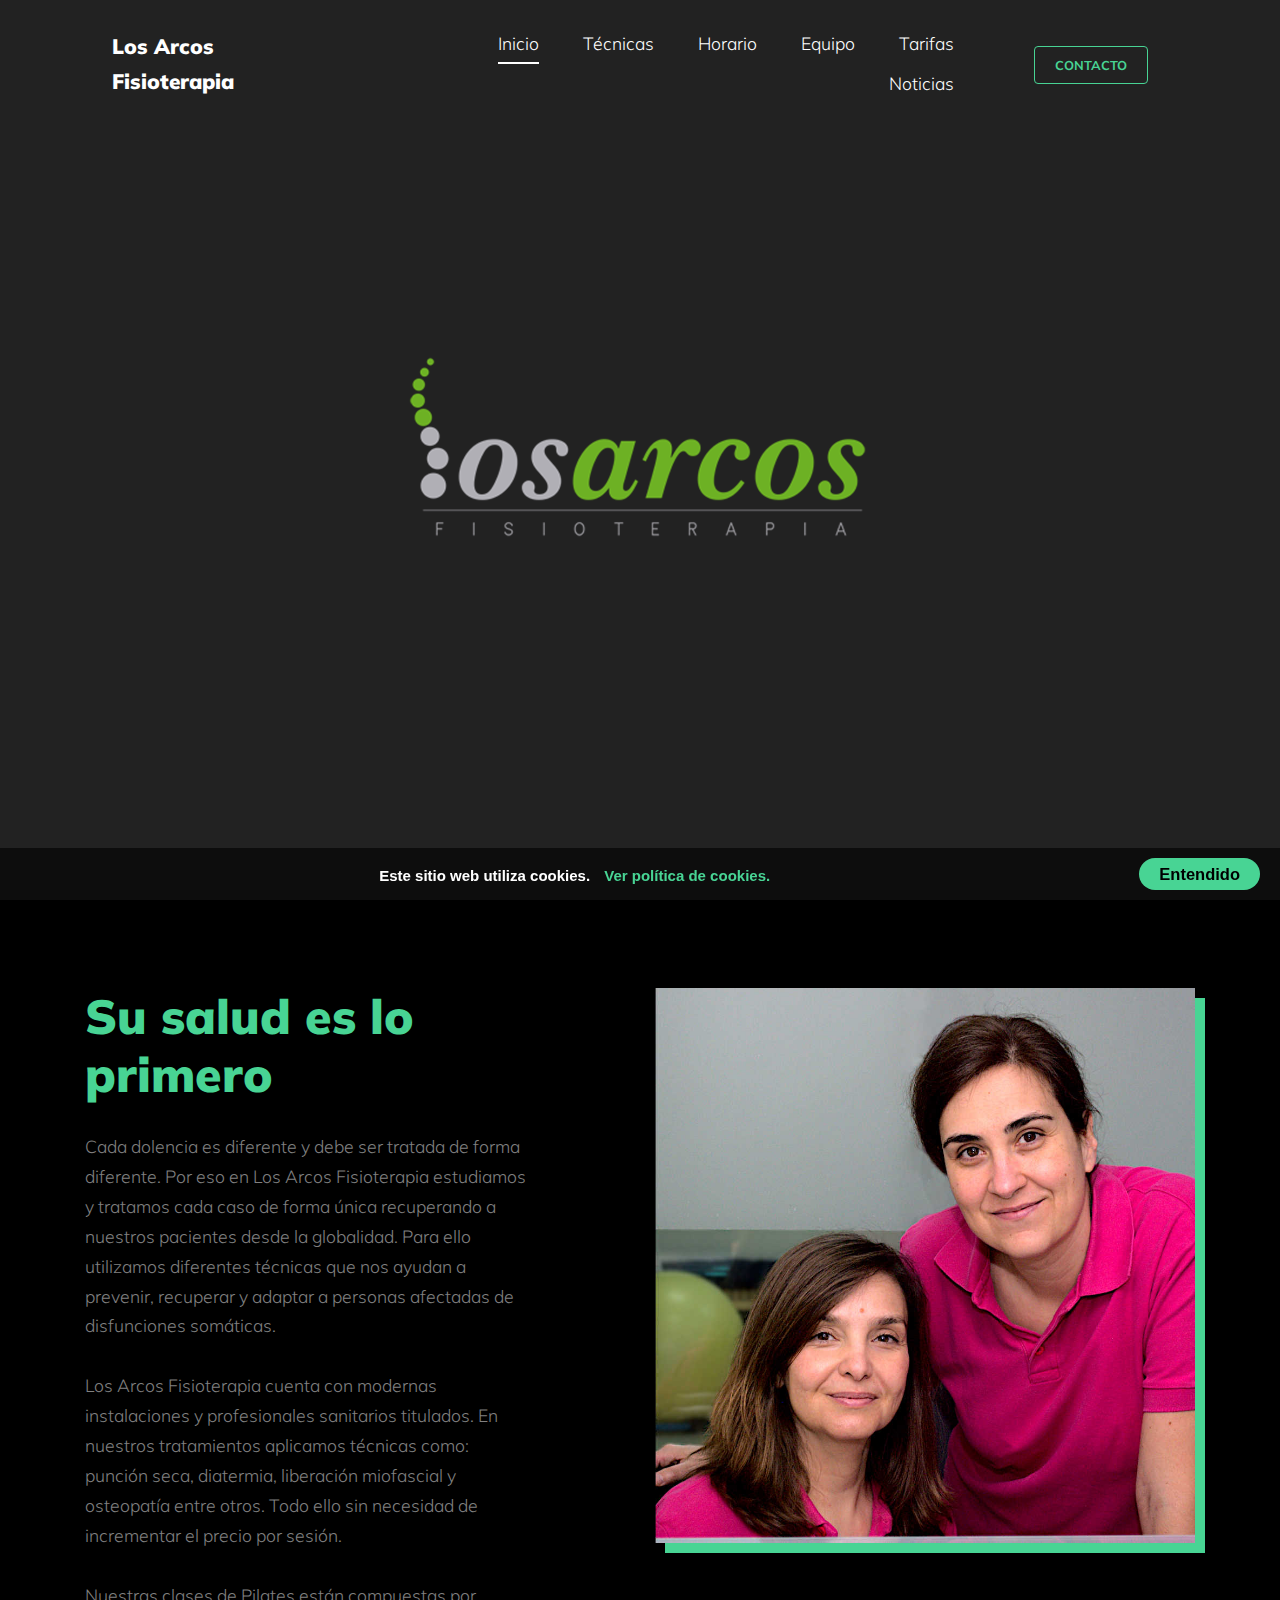
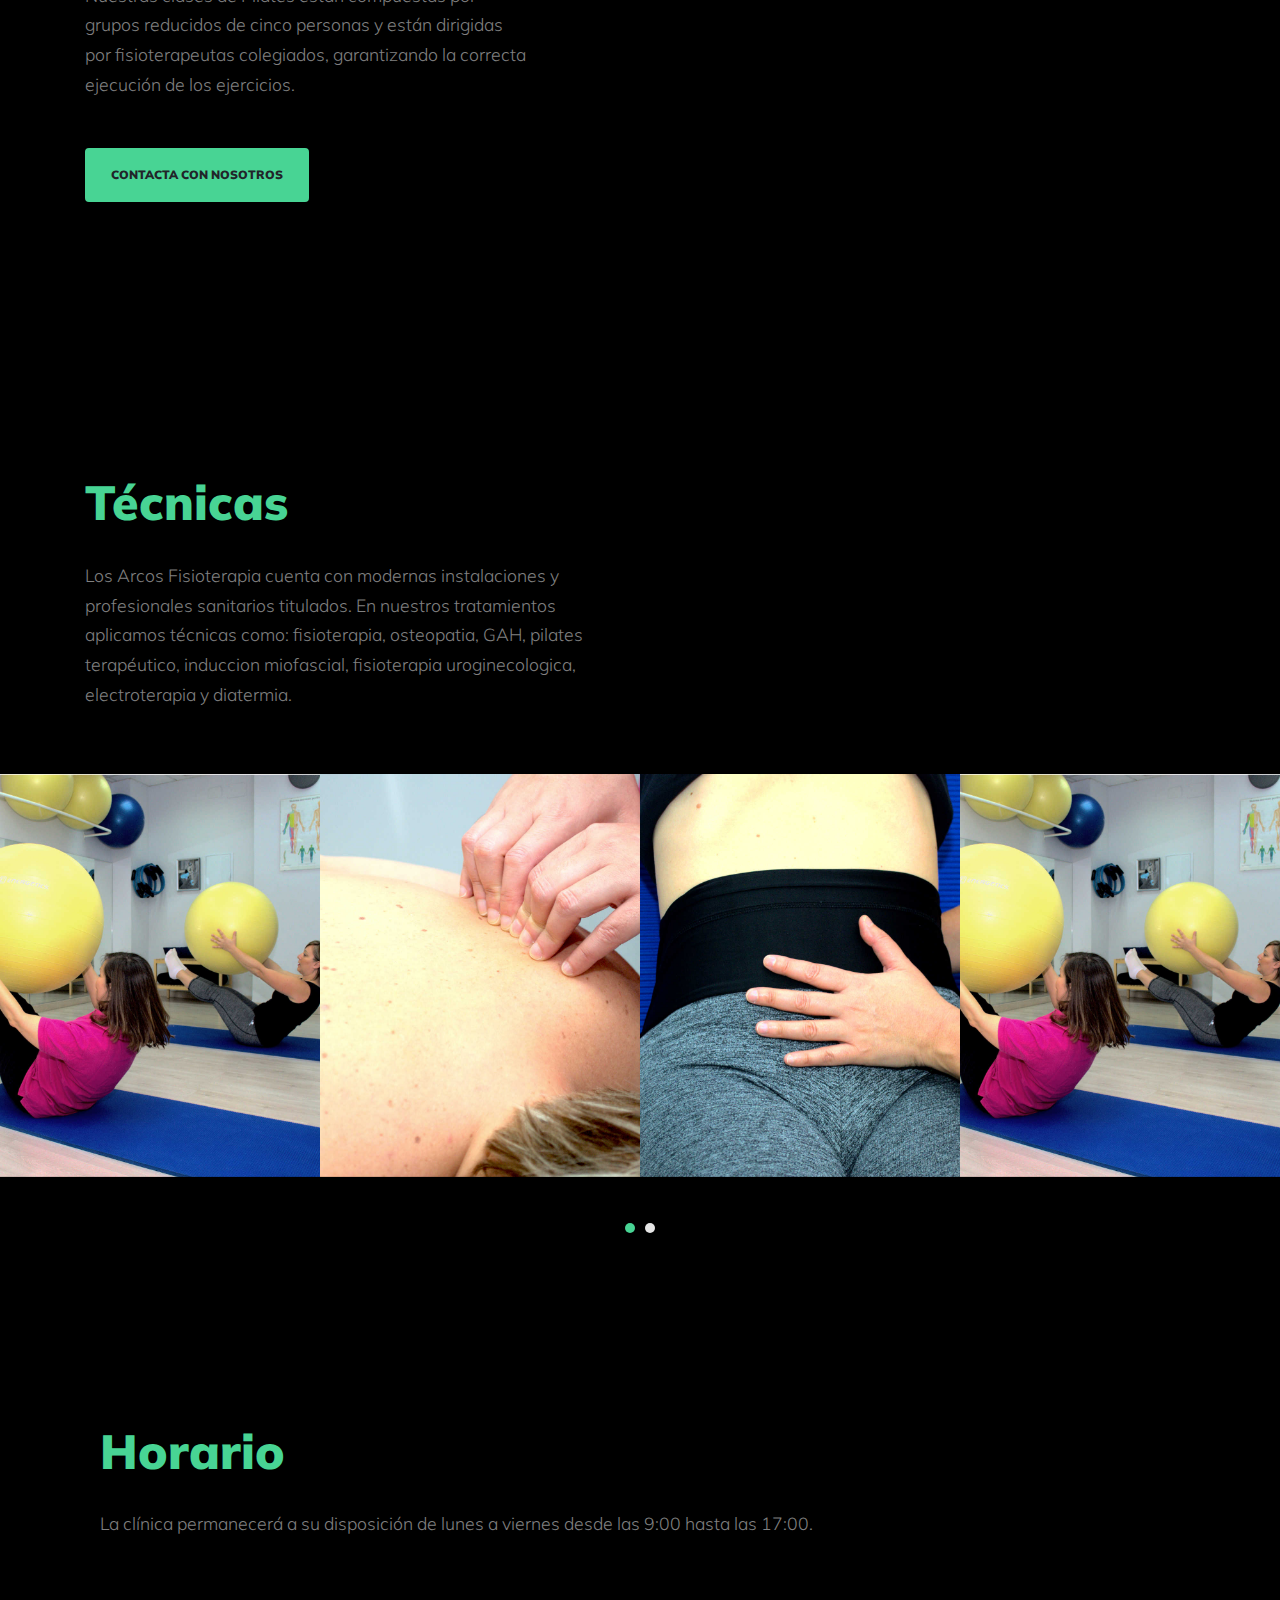
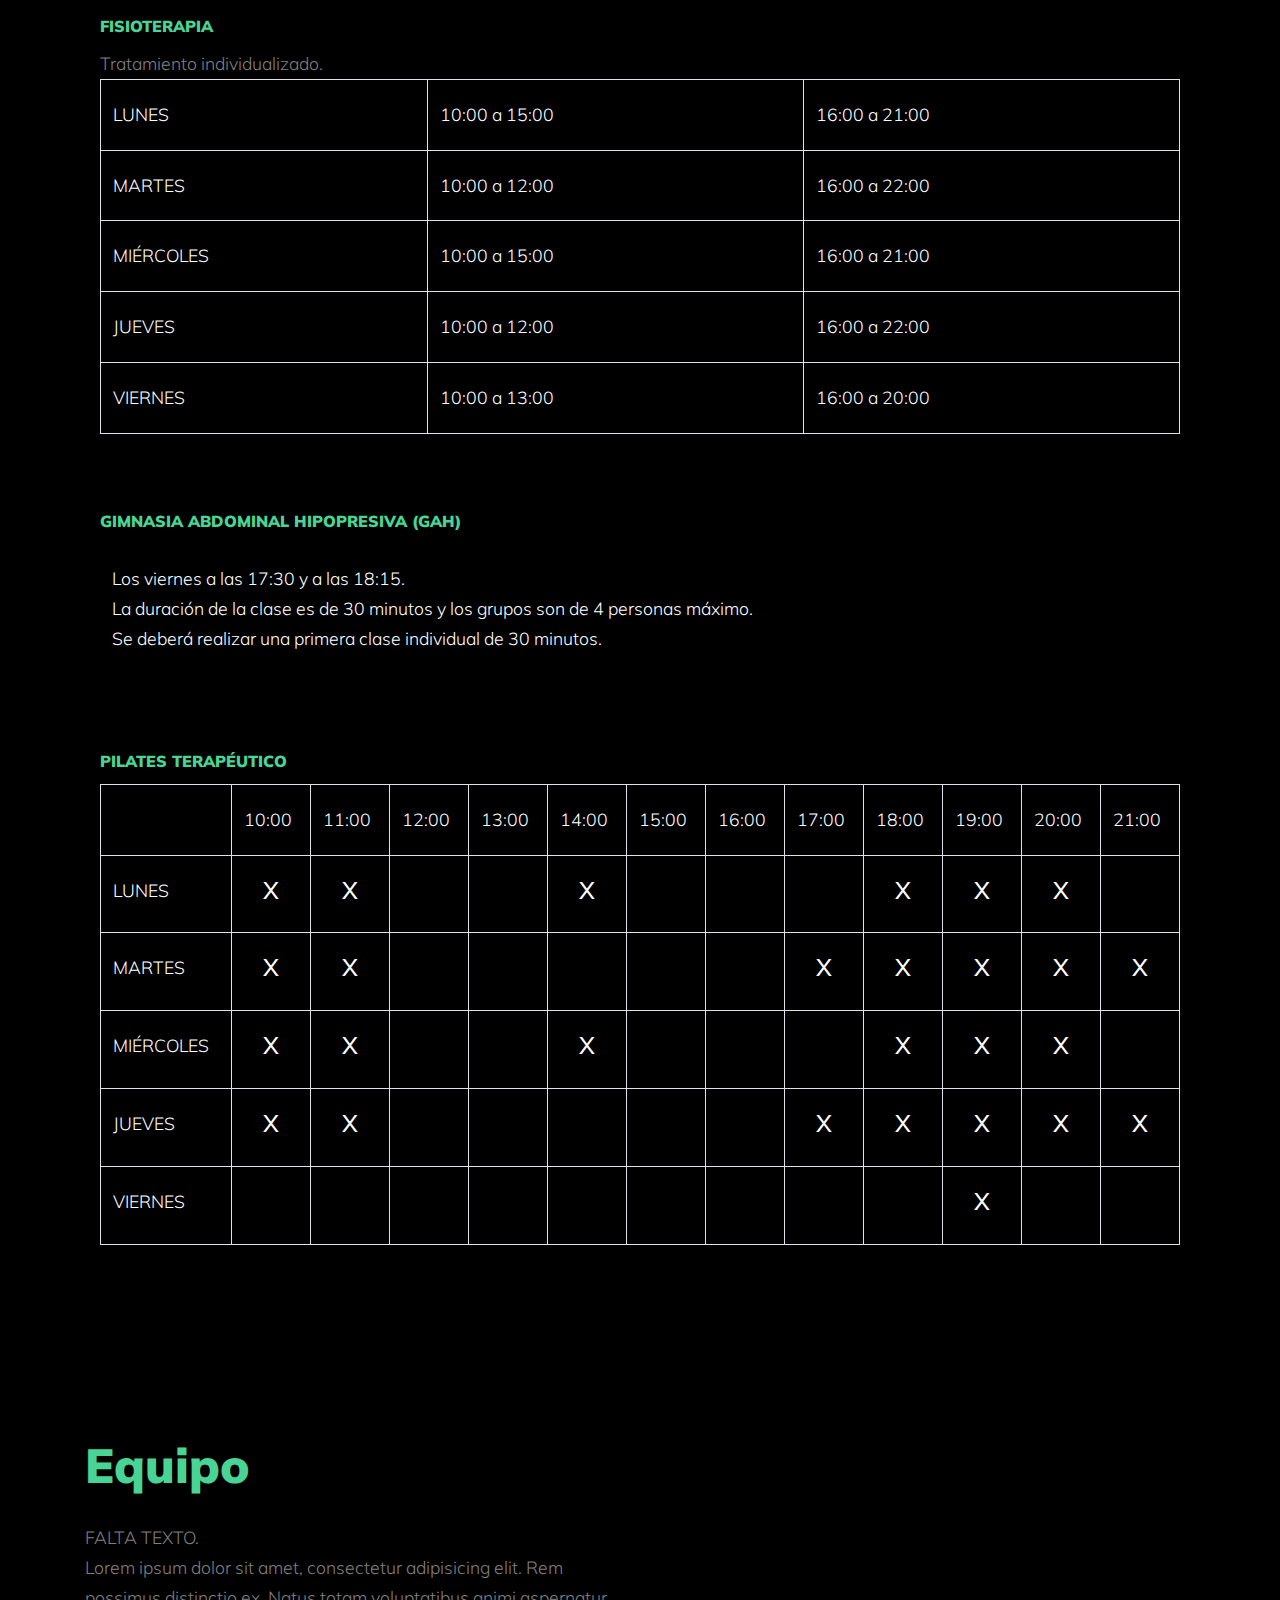
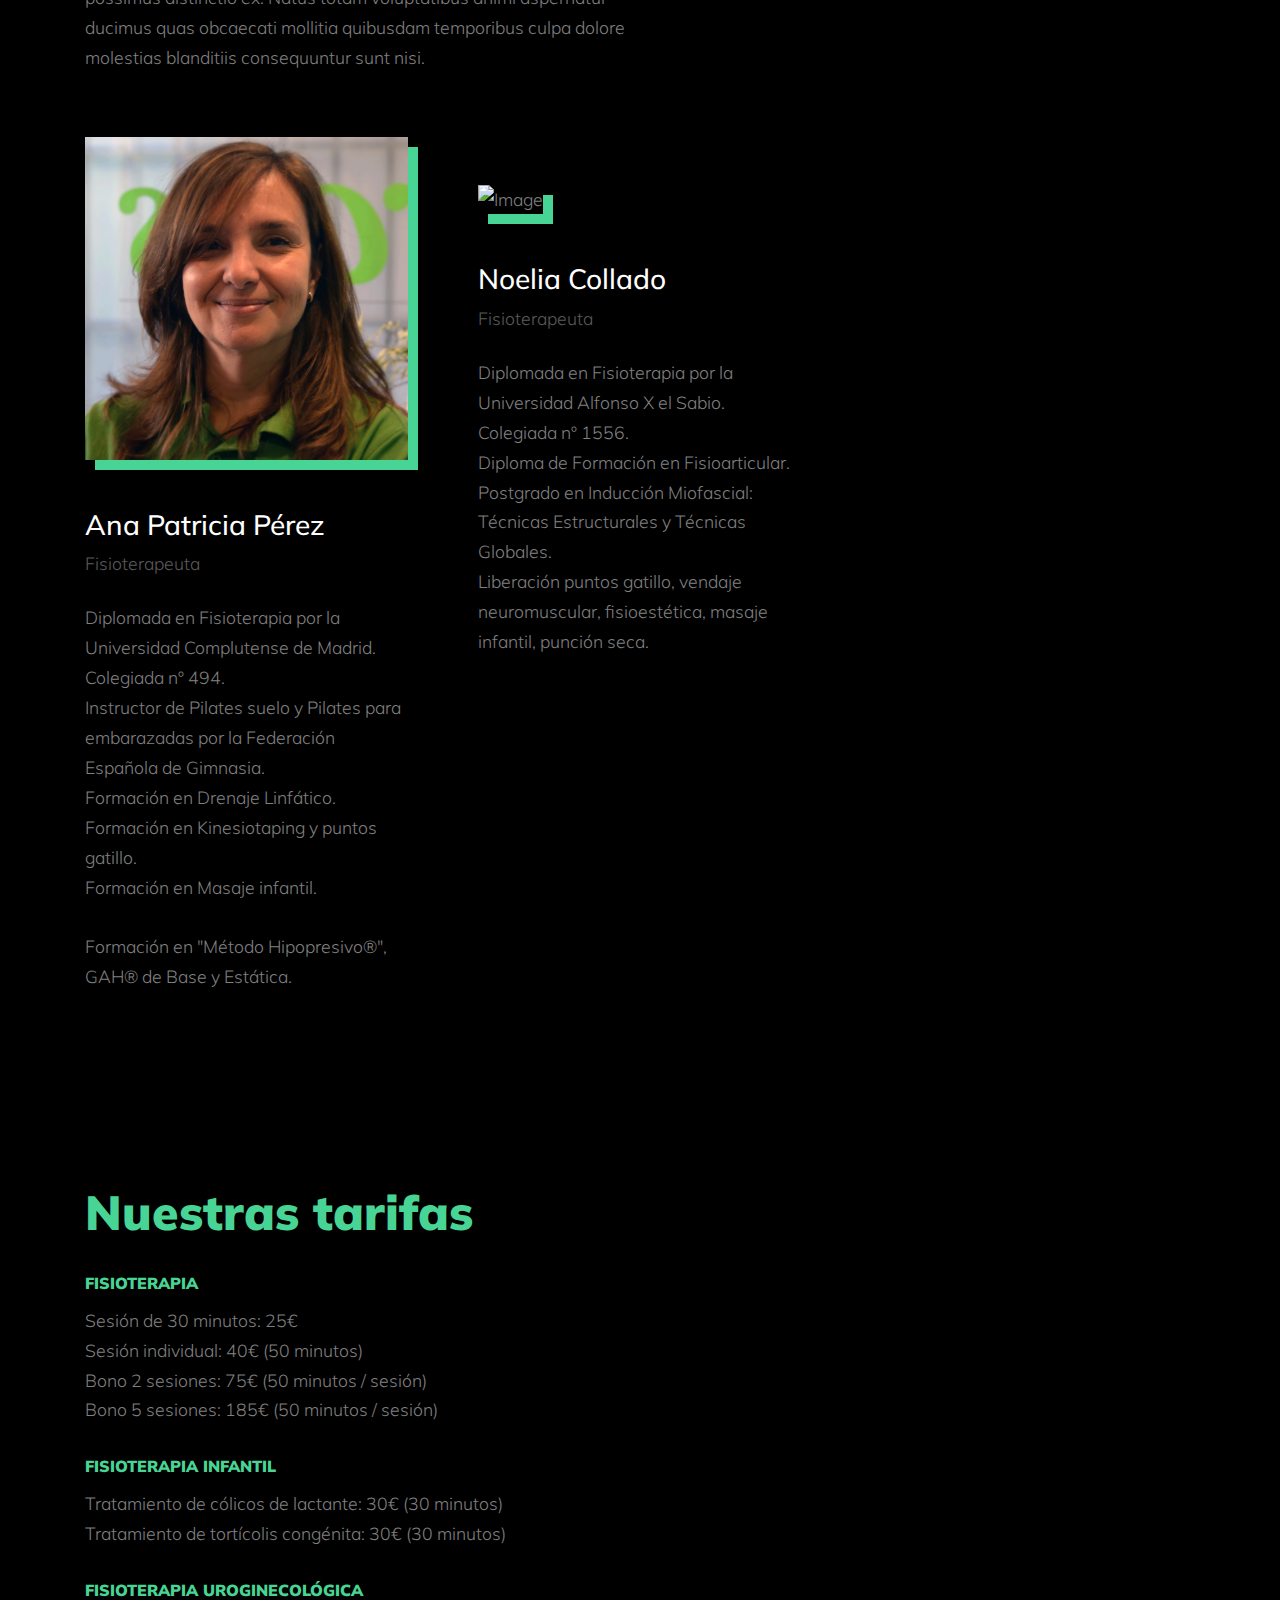
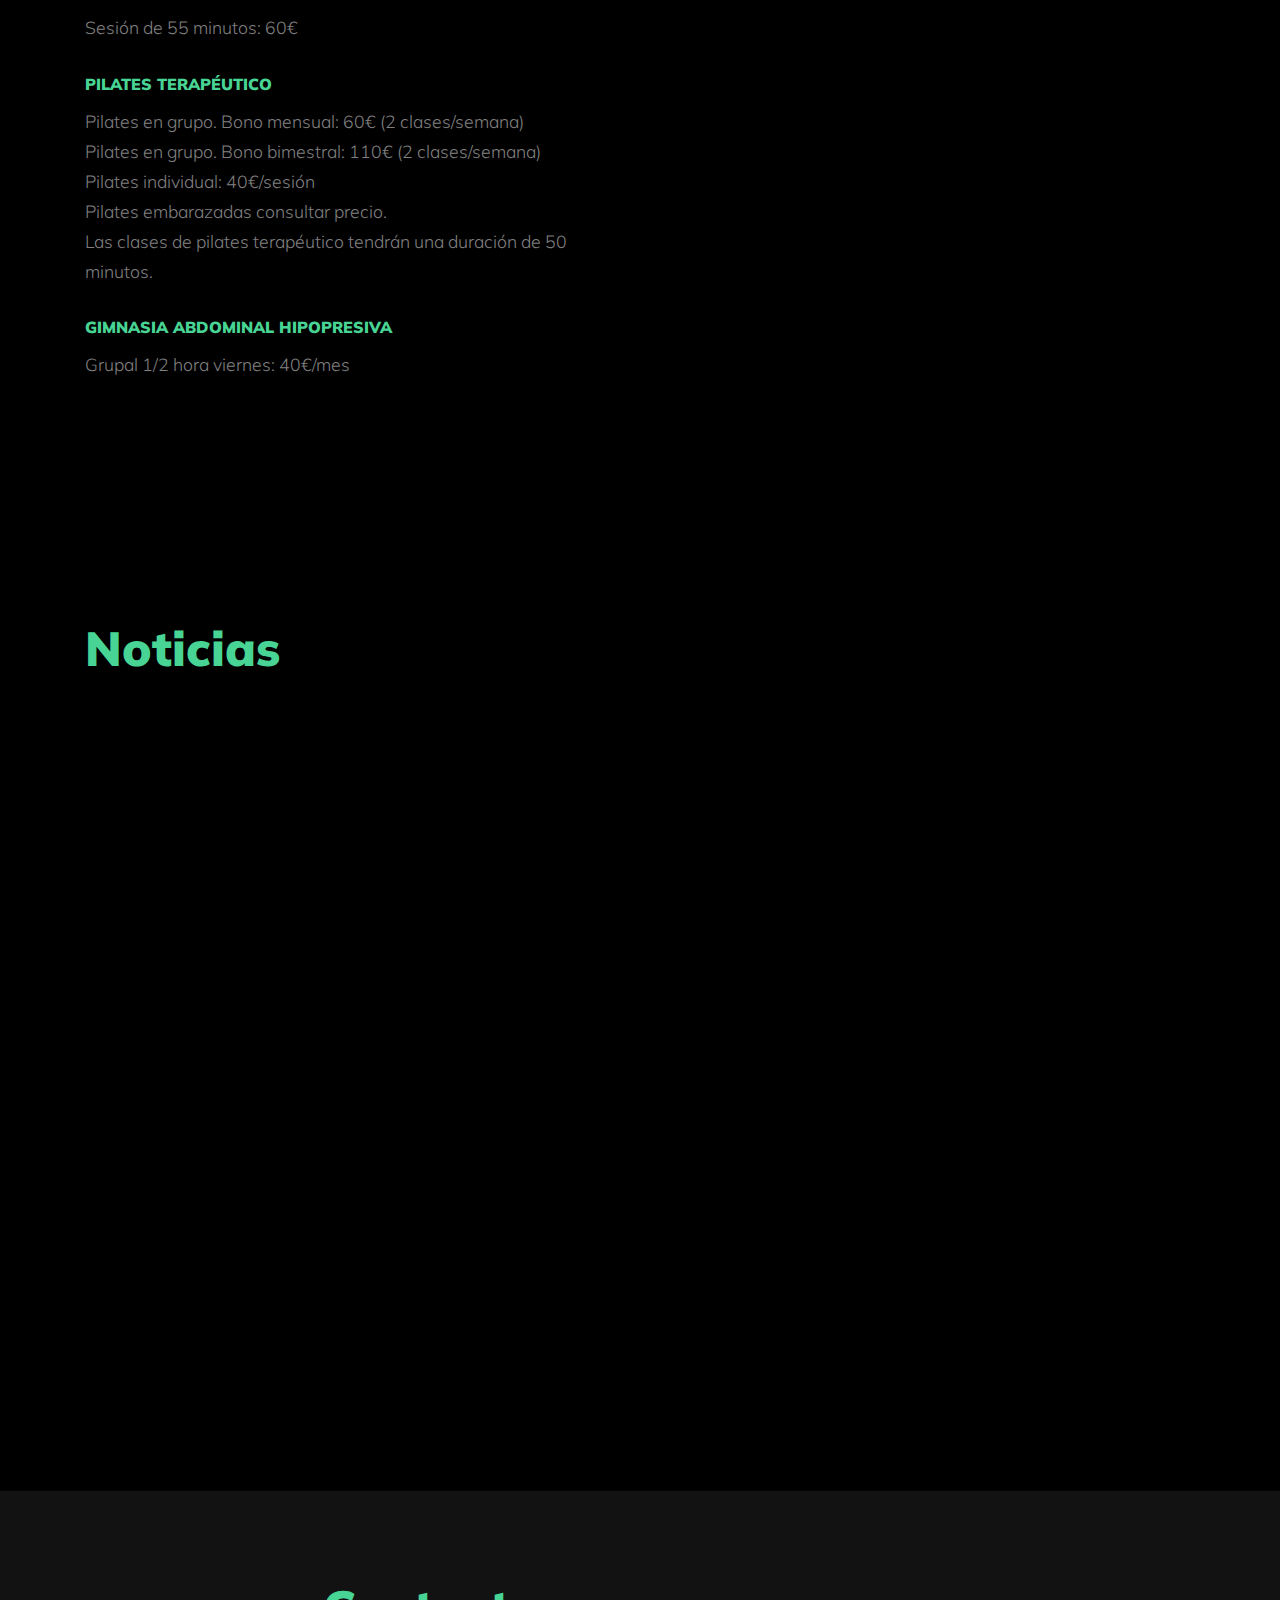
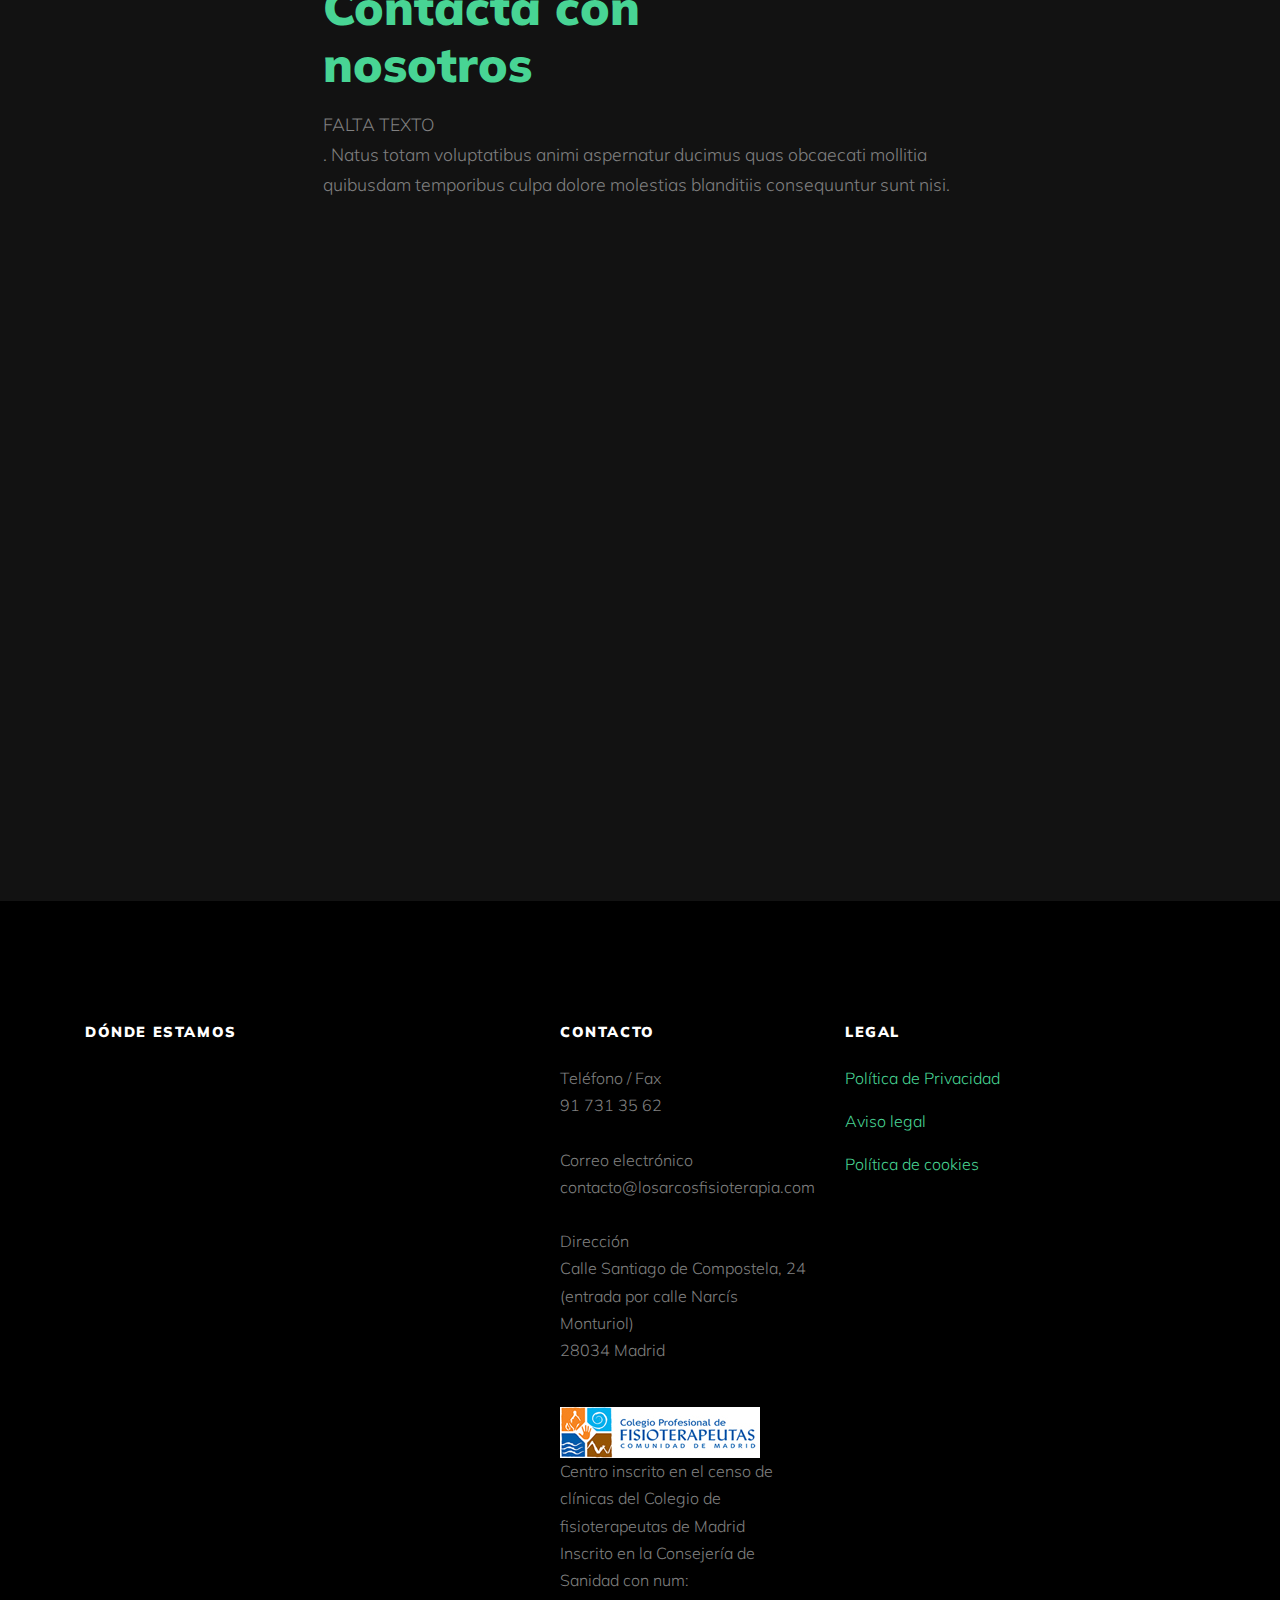
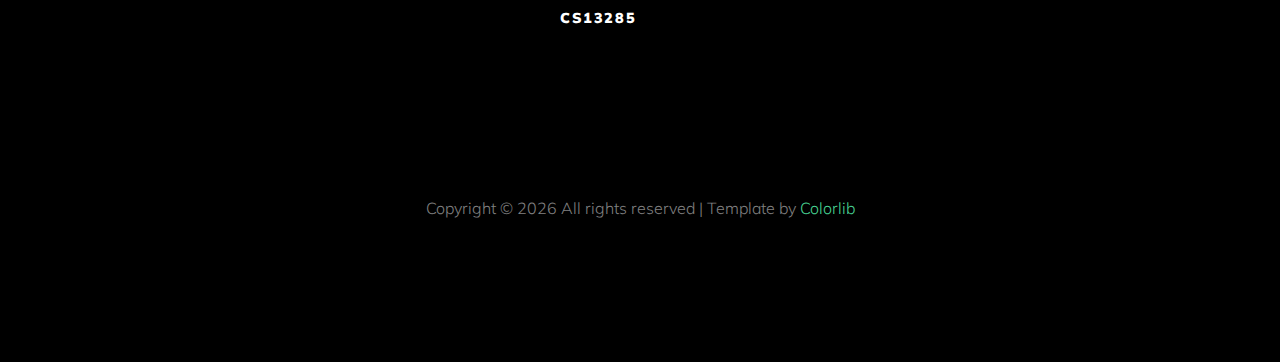
==== index.html @ a07d6234 "adding all files commit" ====
<!DOCTYPE html>
<html lang="es">

<head>
  <title>Los Arcos Fisioterapia</title>
  <meta charset="utf-8">
  <meta name="viewport" content="width=device-width, initial-scale=1, shrink-to-fit=no">

  <!-- Global site tag (gtag.js) - Google Analytics -->
  <script async src="https://www.googletagmanager.com/gtag/js?id=UA-81696702-1"></script>
  <script>
    window.dataLayer = window.dataLayer || [];
    function gtag(){dataLayer.push(arguments);}
    gtag('js', new Date());

    gtag('config', 'UA-81696702-1');
  </script>


  <link href="https://fonts.googleapis.com/css?family=Muli:300,400,700,900" rel="stylesheet">
  <link rel="stylesheet" href="fonts/icomoon/style.css">

  <link rel="stylesheet" href="css/bootstrap.min.css">
  <link rel="stylesheet" href="css/jquery-ui.css">
  <link rel="stylesheet" href="css/owl.carousel.min.css">
  <link rel="stylesheet" href="css/owl.theme.default.min.css">
  <link rel="stylesheet" href="css/owl.theme.default.min.css">

  <link rel="stylesheet" href="css/jquery.fancybox.min.css">

  <link rel="stylesheet" href="css/bootstrap-datepicker.css">

  <link rel="stylesheet" href="fonts/flaticon/font/flaticon.css">

  <link rel="stylesheet" href="css/aos.css">
  <link href="css/jquery.mb.YTPlayer.min.css" media="all" rel="stylesheet" type="text/css">

  <link rel="stylesheet" href="css/style.css">

  <link rel="stylesheet" href="css/myCookieConsent.css">



</head>

<body data-spy="scroll" data-target=".site-navbar-target" data-offset="300">
 
  <!-- Cookie consent window -->
  <div id="myCookieConsent">
    <a id="cookieButton">Entendido</a>
    <div>Este sitio web utiliza cookies. <a href="./politicadecookies.html" target="_blank">Ver política de cookies.</a></div>
  </div>

  <div class="site-wrap">

    <div class="site-mobile-menu site-navbar-target">
      <div class="site-mobile-menu-header">
        <div class="site-mobile-menu-close mt-3">
          <span class="icon-close2 js-menu-toggle"></span>
        </div>
      </div>
      <div class="site-mobile-menu-body"></div>
    </div>

    <header class="site-navbar py-4 js-sticky-header site-navbar-target" role="banner">

      <div class="container-fluid">
        <div class="d-flex align-items-center">
          <div class="site-logo"><a href="index.html">Los Arcos Fisioterapia</a>
		      </div>
          <div class="ml-auto">
            <nav class="site-navigation position-relative text-right" role="navigation">
              <ul class="site-menu main-menu js-clone-nav mr-auto d-none d-lg-block">
                <li><a href="#inicio-section" class="nav-link">Inicio</a></li>
                <li><a href="#tecnicas-section" class="nav-link">Técnicas</a></li>
                <li><a href="#horarios-section" class="nav-link">Horario</a></li>
                <li><a href="#equipo-section" class="nav-link">Equipo</a></li>
                <!--<li><a href="#servicios-section" class="nav-link">Servicios</a></li>-->
                <li><a href="#tarifas-section" class="nav-link">Tarifas</a></li>
                <li><a href="#noticias-section" class="nav-link">Noticias</a></li>
              </ul>
            </nav>
          </div>
          <div class="ml-auto">
            <nav class="site-navigation position-relative text-right" role="navigation">
              <ul class="site-menu main-menu site-menu-dark js-clone-nav mr-auto d-none d-lg-block">
                <li class="cta"><a href="#contacto-section" class="nav-link"><span
                      class="rounded border border-primary">Contacto</span></a></li>
              </ul>
            </nav>
            <a href="#" class="d-inline-block d-lg-none site-menu-toggle js-menu-toggle text-black float-right"><span
                class="icon-menu h3"></span></a>
          </div>
        </div>
      </div>

    </header>

    <a id="bgndVideo" class="player"
      data-property="{videoURL:'http://youtu.be/v1VLhbYOV0E',showYTLogo:false, showAnnotations: false, showControls: false, cc_load_policy: false, containment:'#inicio-section',autoPlay:true, mute:true, startAt:60, stopAt: 120, opacity:1}">
    </a>

    <div class="intro-section" id="inicio-section" style="background-color: #ccc;">
      <div class="container">
        <div class="row align-items-center">
          <div class="col-lg-8 mx-auto text-center" data-aos="fade-up">
            <!--<h1>Los Arcos Fisioterapia</h1>-->
			<img src="images/logo.png" alt="Image" class="img-fluid">
          </div>
        </div>
      </div>
    </div>


    <div class="site-section section-1">


      <div class="container">

        <!--<div class="row mb-5">
          <div class="col-lg-3">
        
            <div class="counter d-flex align-items-start mb-5" data-aos="fade-up" data-aos-delay="">
              <div class="icon-wrap"><span class="flaticon-muscle text-primary"></span></div>
              <div class="counter-text">
                <strong>2,260</strong>
                <span>Members</span>
              </div>
            </div>
        
        
          </div>
          <div class="col-lg-3">
            <div class="counter d-flex align-items-start" data-aos="fade-up" data-aos-delay="100">
              <div class="icon-wrap"><span class="flaticon-stationary-bike text-primary"></span></div>
              <div class="counter-text">
                <strong>210</strong>
                <span>Daily Visitors </span>
              </div>
            </div>
          </div>
          <div class="col-lg-3">
        
            <div class="counter d-flex align-items-start mb-5" data-aos="fade-up" data-aos-delay="200">
              <div class="icon-wrap"><span class="flaticon-banana text-primary"></span></div>
              <div class="counter-text">
                <strong>887</strong>
                <span>Health Program</span>
              </div>
            </div>
        
          </div>
          <div class="col-lg-3">
            <div class="counter d-flex align-items-start" data-aos="fade-up" data-aos-delay="300">
              <div class="icon-wrap"><span class="flaticon-heart text-primary"></span></div>
              <div class="counter-text">
                <strong>1,920</strong>
                <span>Heart Beat</span>
              </div>
            </div>
          </div>
        </div>-->
        <div class="row">
          <div class="col-lg-5 mr-auto mb-5 align-self-center">

            <div class="mb-5">
              <h2 class="section-title">Su salud es lo primero</h2>
              <p class="mb-5">
Cada dolencia es diferente y debe ser tratada de forma diferente. Por eso en Los Arcos Fisioterapia estudiamos y tratamos cada caso de forma única recuperando a nuestros pacientes desde la globalidad. Para ello utilizamos diferentes técnicas que nos ayudan a prevenir, recuperar y adaptar a personas afectadas de disfunciones somáticas.<br><br>
Los Arcos Fisioterapia cuenta con modernas instalaciones y profesionales sanitarios titulados. En nuestros tratamientos aplicamos técnicas como: punción seca, diatermia, liberación miofascial y osteopatía entre otros. Todo ello sin necesidad de incrementar el precio por sesión.<br><br>
Nuestras clases de Pilates están compuestas por grupos reducidos de cinco personas y están dirigidas por fisioterapeutas colegiados, garantizando la correcta ejecución de los ejercicios.</p>
              <p>
                <a href="#contacto-section" class="btn btn-primary smoothscroll py-3 px-4">Contacta con nosotros</a>
              </p>
            </div>
          </div>

          <div class="col-lg-6">
            <div class="image-absolute-box">
             
              <img src="images/img_inicio.jpg" alt="Image" class="img-fluid img-shadow">
            </div>
          </div>
        </div>
      </div>

    </div>

    <div class="site-section section-2" id="tecnicas-section">
      <div class="container">
        <div class="row">
          <div class="col-lg-6 mb-5">
            <h2 class="section-title">Técnicas</h2>
            <p>Los Arcos Fisioterapia cuenta con modernas instalaciones y profesionales sanitarios titulados. En nuestros tratamientos aplicamos técnicas como: fisioterapia, osteopatia, GAH, pilates terapéutico, induccion miofascial, fisioterapia uroginecologica, electroterapia y diatermia.</p>
          </div>
        </div>

      </div>
      <div class="owl-carousel nonloop-block-13">
        <a class="work-thumb" href="single.html?tecnica=fisioterapia">
          <div class="work-text">
            <h3>Fisioterapia</h3>
            <span class="category"></span>
          </div>
          <img src="images/img_pilates.jpg" alt="Image" class="img-fluid">
        </a>

        <a class="work-thumb" href="single.html?tecnica=osteopatia">
          <div class="work-text">
            <h3>Osteopatía</h3>
            <span class="category"></span>
          </div>
          <img src="images/img_osteo2.jpg" alt="Image" class="img-fluid">
        </a>
		  
        <a class="work-thumb" href="single.html?tecnica=gah">
          <div class="work-text">
            <h3>Gimnasia Abdominal Hipopresiva (GAH)</h3>
            <span class="category"></span>
          </div>
          <img src="images/img_gah.jpg" alt="Image" class="img-fluid">
        </a>
		  
        <a class="work-thumb" href="single.html?tecnica=pilatesclinico">
          <div class="work-text">
            <h3>Pilates Terapéutico</h3>
            <span class="category"></span>
          </div>
          <img src="images/img_pilates.jpg" alt="Image" class="img-fluid">
        </a>

        <a class="work-thumb" href="single.html?tecnica=miofascial">
          <div class="work-text">
            <h3>Induccón Miofascial</h3>
            <span class="category"></span>
          </div>
          <img src="images/img_miofas.jpg" alt="Image" class="img-fluid">
        </a>

        <a class="work-thumb" href="single.html?tecnica=uroginecologica">
          <div class="work-text">
            <h3>Fisioterapia Uroginecológica</h3>
            <span class="category"></span>
          </div>
          <img src="images/img_osteo.jpg" alt="Image" class="img-fluid">
        </a>

        <a class="work-thumb" href="single.html?tecnica=electroterapia">
          <div class="work-text">
            <h3>Electroterapia</h3>
            <span class="category"></span>
          </div>
          <img src="images/img_electro.jpg" alt="Image" class="img-fluid">
        </a>

        <a class="work-thumb" href="single.html?tecnica=diatermia">
          <div class="work-text">
            <h3>Diatermia</h3>
            <span class="category"></span>
          </div>
          <img src="images/img_diat.jpg" alt="Image" class="img-fluid">
        </a>
      </div>

    </div>


    <div class="site-section section-2" id="horarios-section">
      <div class="container">
          <div class="col-12">
            <h2 class="section-title">Horario</h2>
            <p>La clínica permanecerá a su disposición de lunes a viernes desde las 9:00 hasta las 17:00. </p>
            <br>
            <h1 class="section-sub-title">Fisioterapia</h1>Tratamiento individualizado.
            <table class="table table-bordered table-custom table-striped ">                  
                <tbody>
                    <tr>
                      <td>LUNES</td>
                      <td>10:00 a 15:00</td>
                      <td>16:00 a 21:00</td>
                    </tr>
                    <tr>
                      <td>MARTES</td>
                      <td>10:00 a 12:00</td>
                      <td>16:00 a 22:00</td>
                    </tr>
                    <tr>
                      <td>MIÉRCOLES</td>
                      <td>10:00 a 15:00</td>
                      <td>16:00 a 21:00</td>
                    </tr>
                    <tr>
                      <td>JUEVES</td>
                      <td>10:00 a 12:00</td>
                      <td>16:00 a 22:00</td>
                    </tr>
                    <tr>
                      <td>VIERNES</td>
                      <td>10:00 a 13:00</td>
                      <td>16:00 a 20:00</td>
                    </tr>
                </tbody>
            </table>
            <br>
            <h1 class="section-sub-title">Gimnasia Abdominal Hipopresiva (GAH)</h1>            
              <table class="table table-borderless table-custom">                  
                  <tbody>
                      <tr>
                        <td>Los viernes a las 17:30 y a las 18:15.<br>La duración de la clase es de 30 minutos y los grupos son de 4 personas máximo.<br>
                          Se deberá realizar una primera clase individual de 30 minutos.
                        </td>
                      </tr>
                  </tbody>
              </table>

            <br>
            <h1 class="section-sub-title">Pilates Terapéutico</h1>
            <table class="table table-bordered table-custom table-striped ">                  
                <tbody>
                    <tr>
                      <td></td>
                      <td>10:00</td>
                      <td>11:00</td>
                      <td>12:00</td>
                      <td>13:00</td>
                      <td>14:00</td>
                      <td>15:00</td>
                      <td>16:00</td>
                      <td>17:00</td>
                      <td>18:00</td>
                      <td>19:00</td>
                      <td>20:00</td>
                      <td>21:00</td>
                    </tr>
                    <tr>
                      <td>LUNES</td>
                      <td align="center"><h4>X</h4></td><!--10-->
                      <td align="center"><h4>X</h4></td>
                      <td></td><!--12-->
                      <td></td>
                      <td align="center"><h4>X</h4></td><!--14-->
                      <td></td>
                      <td></td><!--16-->
                      <td></td>
                      <td align="center"><h4>X</h4></td><!--18-->
                      <td align="center"><h4>X</h4></td>
                      <td align="center"><h4>X</h4></td><!--20-->
                      <td></td>
                    </tr>
                    <tr>
                      <td>MARTES</td>
                      <td align="center"><h4>X</h4></td><!--10-->
                      <td align="center"><h4>X</h4></td>
                      <td></td><!--12-->
                      <td></td>
                      <td></td><!--14-->
                      <td></td>
                      <td></td><!--16-->
                      <td align="center"><h4>X</h4></td>
                      <td align="center"><h4>X</h4></td><!--18-->
                      <td align="center"><h4>X</h4></td>
                      <td align="center"><h4>X</h4></td><!--20-->
                      <td align="center"><h4>X</h4></td>
                    </tr>
                    <tr>
                      <td>MIÉRCOLES</td>
                      <td align="center"><h4>X</h4></td><!--10-->
                      <td align="center"><h4>X</h4></td>
                      <td></td><!--12-->
                      <td></td>
                      <td align="center"><h4>X</h4></td><!--14-->
                      <td></td>
                      <td></td><!--16-->
                      <td></td>
                      <td align="center"><h4>X</h4></td><!--18-->
                      <td align="center"><h4>X</h4></td>
                      <td align="center"><h4>X</h4></td><!--20-->
                      <td></td>
                    </tr>
                    <tr>
                      <td>JUEVES</td>
                      <td align="center"><h4>X</h4></td><!--10-->
                      <td align="center"><h4>X</h4></td>
                      <td></td><!--12-->
                      <td></td>
                      <td></td><!--14-->
                      <td></td>
                      <td></td><!--16-->
                      <td align="center"><h4>X</h4></td>
                      <td align="center"><h4>X</h4></td><!--18-->
                      <td align="center"><h4>X</h4></td>
                      <td align="center"><h4>X</h4></td><!--20-->
                      <td align="center"><h4>X</h4></td>
                    </tr>
                    <tr>
                      <td>VIERNES</td>
                      <td></td><!--10-->
                      <td></td>
                      <td></td><!--12-->
                      <td></td>
                      <td></td><!--14-->
                      <td></td>
                      <td></td><!--16-->
                      <td></td>
                      <td></td><!--18-->
                      <td align="center"><h4>X</h4></td>
                      <td></td><!--20-->
                      <td></td>
                    </tr>
                </tbody>
            </table>
          </div>
        </div>

    

      
        <!--
        <div class="row">
          <div class="col-12">
            <ul class="nav nav-tabs mb-5 border-bottom-0 justify-content-center tab-list-custom" id="myTab" role="tablist">
              <li class="nav-item">
                <a class="nav-link active" id="monday-tab" data-toggle="tab" href="#monday" role="tab" aria-controls="monday"
                  aria-selected="true">Monday</a>
              </li>
              <li class="nav-item">
                <a class="nav-link" id="tuesday-tab" data-toggle="tab" href="#tuesday" role="tab" aria-controls="tuesday"
                  aria-selected="false">Tuesday</a>
              </li>
              <li class="nav-item">
                <a class="nav-link" id="wednesday-tab" data-toggle="tab" href="#wednesday" role="tab" aria-controls="wednesday"
                  aria-selected="false">Wednesday</a>
              </li>
              <li class="nav-item">
                <a class="nav-link" id="wednesday-tab" data-toggle="tab" href="#wednesday" role="tab" aria-controls="wednesday"
                  aria-selected="false">Thursday</a>
              </li>
              <li class="nav-item">
                <a class="nav-link" id="wednesday-tab" data-toggle="tab" href="#wednesday" role="tab" aria-controls="wednesday"
                  aria-selected="false">Friday</a>
              </li>
              <li class="nav-item">
                <a class="nav-link" id="wednesday-tab" data-toggle="tab" href="#wednesday" role="tab" aria-controls="wednesday"
                  aria-selected="false">Sunday</a>
              </li>
            </ul>
            <div class="tab-content" id="myTabContent">
              <div class="tab-pane fade show active" id="monday" role="tabpanel" aria-labelledby="monday-tab">
                <table class="table table-bordered table-custom table-striped ">
                  
                  <tbody>
                    <tr>
                      <td>Gym</td>
                      <td>8:00am - 10:00am</td>
                      <td>John Doe</td>
                      <td class="text-center"><a href="#contacto-section" class="smoothscroll">Join Now</a></td>
                    </tr>
                    <tr>
                      <td>Meditation</td>
                      <td>10:00am - 10:30am</td>
                      <td>James Holmes</td>
                      <td class="text-center"><a href="#contacto-section" class="smoothscroll">Join Now</a></td>
                    </tr>
                    <tr>
                      <td>Weight Lifting</td>
                      <td>1:00pm - 2:30pm</td>
                      <td>Ben Smith</td>
                      <td class="text-center"><a href="#contacto-section" class="smoothscroll">Join Now</a></td>
                    </tr>
                    <tr>
                      <td>Crossfit</td>
                      <td>3:00pm - 3:45pm</td>
                      <td>Craig Peters</td>
                      <td class="text-center"><a href="#contacto-section" class="smoothscroll">Join Now</a></td>
                    </tr>
                    <tr>
                      <td>Aerobics</td>
                      <td>5:00pm - 5:30pm</td>
                      <td>Paul Green</td>
                      <td class="text-center"><a href="#contacto-section" class="smoothscroll">Join Now</a></td>
                    </tr>

                    
                    
                  </tbody>
                </table>
              </div>
              <div class="tab-pane fade" id="tuesday" role="tabpanel" aria-labelledby="tuesday-tab">
<table class="table table-bordered table-custom table-striped ">
                  
                  <tbody>
                    <tr>
                      <td>Gym</td>
                      <td>8:00am - 10:00am</td>
                      <td>John Doe</td>
                      <td class="text-center"><a href="#contacto-section" class="smoothscroll">Join Now</a></td>
                    </tr>
                    <tr>
                      <td>Meditation</td>
                      <td>10:00am - 10:30am</td>
                      <td>James Holmes</td>
                      <td class="text-center"><a href="#contacto-section" class="smoothscroll">Join Now</a></td>
                    </tr>
                    <tr>
                      <td>Weight Lifting</td>
                      <td>1:00pm - 2:30pm</td>
                      <td>Ben Smith</td>
                      <td class="text-center"><a href="#contacto-section" class="smoothscroll">Join Now</a></td>
                    </tr>
                    <tr>
                      <td>Crossfit</td>
                      <td>3:00pm - 3:45pm</td>
                      <td>Craig Peters</td>
                      <td class="text-center"><a href="#contacto-section" class="smoothscroll">Join Now</a></td>
                    </tr>
                    <tr>
                      <td>Aerobics</td>
                      <td>5:00pm - 5:30pm</td>
                      <td>Paul Green</td>
                      <td class="text-center"><a href="#contacto-section" class="smoothscroll">Join Now</a></td>
                    </tr>

                    
                    
                  </tbody>
                </table>
              </div>
              <div class="tab-pane fade" id="wednesday" role="tabpanel" aria-labelledby="wednesday-tab">
<table class="table table-bordered table-custom table-striped ">
                  
                  <tbody>
                    <tr>
                      <td>Gym</td>
                      <td>8:00am - 10:00am</td>
                      <td>John Doe</td>
                      <td class="text-center"><a href="#contacto-section" class="smoothscroll">Join Now</a></td>
                    </tr>
                    <tr>
                      <td>Meditation</td>
                      <td>10:00am - 10:30am</td>
                      <td>James Holmes</td>
                      <td class="text-center"><a href="#contacto-section" class="smoothscroll">Join Now</a></td>
                    </tr>
                    <tr>
                      <td>Weight Lifting</td>
                      <td>1:00pm - 2:30pm</td>
                      <td>Ben Smith</td>
                      <td class="text-center"><a href="#contacto-section" class="smoothscroll">Join Now</a></td>
                    </tr>
                    <tr>
                      <td>Crossfit</td>
                      <td>3:00pm - 3:45pm</td>
                      <td>Craig Peters</td>
                      <td class="text-center"><a href="#contacto-section" class="smoothscroll">Join Now</a></td>
                    </tr>
                    <tr>
                      <td>Aerobics</td>
                      <td>5:00pm - 5:30pm</td>
                      <td>Paul Green</td>
                      <td class="text-center"><a href="#contacto-section" class="smoothscroll">Join Now</a></td>
                    </tr>

                    
                    
                  </tbody>
                </table>
              </div>
              <div class="tab-pane fade" id="thursday" role="tabpanel" aria-labelledby="thursday-tab">
<table class="table table-bordered table-custom table-striped ">
                  
                  <tbody>
                    <tr>
                      <td>Gym</td>
                      <td>8:00am - 10:00am</td>
                      <td>John Doe</td>
                      <td class="text-center"><a href="#contacto-section" class="smoothscroll">Join Now</a></td>
                    </tr>
                    <tr>
                      <td>Meditation</td>
                      <td>10:00am - 10:30am</td>
                      <td>James Holmes</td>
                      <td class="text-center"><a href="#contacto-section" class="smoothscroll">Join Now</a></td>
                    </tr>
                    <tr>
                      <td>Weight Lifting</td>
                      <td>1:00pm - 2:30pm</td>
                      <td>Ben Smith</td>
                      <td class="text-center"><a href="#contacto-section" class="smoothscroll">Join Now</a></td>
                    </tr>
                    <tr>
                      <td>Crossfit</td>
                      <td>3:00pm - 3:45pm</td>
                      <td>Craig Peters</td>
                      <td class="text-center"><a href="#contacto-section" class="smoothscroll">Join Now</a></td>
                    </tr>
                    <tr>
                      <td>Aerobics</td>
                      <td>5:00pm - 5:30pm</td>
                      <td>Paul Green</td>
                      <td class="text-center"><a href="#contacto-section" class="smoothscroll">Join Now</a></td>
                    </tr>

                    
                    
                  </tbody>
                </table>
              </div>
              <div class="tab-pane fade" id="friday" role="tabpanel" aria-labelledby="friday-tab">
<table class="table table-bordered table-custom table-striped ">
                  
                  <tbody>
                    <tr>
                      <td>Gym</td>
                      <td>8:00am - 10:00am</td>
                      <td>John Doe</td>
                      <td class="text-center"><a href="#contacto-section" class="smoothscroll">Join Now</a></td>
                    </tr>
                    <tr>
                      <td>Meditation</td>
                      <td>10:00am - 10:30am</td>
                      <td>James Holmes</td>
                      <td class="text-center"><a href="#contacto-section" class="smoothscroll">Join Now</a></td>
                    </tr>
                    <tr>
                      <td>Weight Lifting</td>
                      <td>1:00pm - 2:30pm</td>
                      <td>Ben Smith</td>
                      <td class="text-center"><a href="#contacto-section" class="smoothscroll">Join Now</a></td>
                    </tr>
                    <tr>
                      <td>Crossfit</td>
                      <td>3:00pm - 3:45pm</td>
                      <td>Craig Peters</td>
                      <td class="text-center"><a href="#contacto-section" class="smoothscroll">Join Now</a></td>
                    </tr>
                    <tr>
                      <td>Aerobics</td>
                      <td>5:00pm - 5:30pm</td>
                      <td>Paul Green</td>
                      <td class="text-center"><a href="#contacto-section" class="smoothscroll">Join Now</a></td>
                    </tr>

                    
                    
                  </tbody>
                </table>
              </div>
              <div class="tab-pane fade" id="sunday" role="tabpanel" aria-labelledby="sunday-tab">
<table class="table table-bordered table-custom table-striped ">
                  
                  <tbody>
                    <tr>
                      <td>Gym</td>
                      <td>8:00am - 10:00am</td>
                      <td>John Doe</td>
                      <td class="text-center"><a href="#contacto-section" class="smoothscroll">Join Now</a></td>
                    </tr>
                    <tr>
                      <td>Meditation</td>
                      <td>10:00am - 10:30am</td>
                      <td>James Holmes</td>
                      <td class="text-center"><a href="#contacto-section" class="smoothscroll">Join Now</a></td>
                    </tr>
                    <tr>
                      <td>Weight Lifting</td>
                      <td>1:00pm - 2:30pm</td>
                      <td>Ben Smith</td>
                      <td class="text-center"><a href="#contacto-section" class="smoothscroll">Join Now</a></td>
                    </tr>
                    <tr>
                      <td>Crossfit</td>
                      <td>3:00pm - 3:45pm</td>
                      <td>Craig Peters</td>
                      <td class="text-center"><a href="#contacto-section" class="smoothscroll">Join Now</a></td>
                    </tr>
                    <tr>
                      <td>Aerobics</td>
                      <td>5:00pm - 5:30pm</td>
                      <td>Paul Green</td>
                      <td class="text-center"><a href="#contacto-section" class="smoothscroll">Join Now</a></td>
                    </tr>

                    
                    
                  </tbody>
                </table>
              </div>
            </div>
          </div>
        </div>
        -->

      </div>
    </div>

    <div class="site-section" id="equipo-section">
      <div class="container">
        <div class="row">
          <div class="col-lg-6 mb-5">
            <h2 class="section-title">Equipo</h2>
            <p>FALTA TEXTO. <br> Lorem ipsum dolor sit amet, consectetur adipisicing elit. Rem possimus distinctio ex. Natus totam
              voluptatibus animi aspernatur ducimus quas obcaecati mollitia quibusdam temporibus culpa dolore molestias
              blanditiis consequuntur
              sunt nisi.</p>
          </div>
        </div>
        <div class="row large-gutters">
          <div class="col-md-6 person col-lg-4 mb-4 mb-lg-0">
            <img src="images/AnaPatricia.jpg" alt="Image" class="img-fluid mb-5">
            <h3>Ana Patricia Pérez</h3>
            <p class="mb-4 opacity-7">Fisioterapeuta</p>
            <p>Diplomada en Fisioterapia por la Universidad Complutense de Madrid.<br>
Colegiada nº 494.<br>
Instructor de Pilates suelo y Pilates para embarazadas por la Federación Española de Gimnasia.<br>
Formación en Drenaje Linfático.<br>
Formación en Kinesiotaping y puntos gatillo.<br>
Formación en Masaje infantil.<br><br>
Formación en "Método Hipopresivo®", GAH® de Base y Estática.</p>
          </div>
          <div class="col-md-6 person col-lg-4 mb-4 mb-lg-0 mt-5">
            <img src="images/Noelia.jpg" alt="Image" class="img-fluid mb-5">
            <h3>Noelia Collado</h3>
            <p class="mb-4 opacity-7">Fisioterapeuta</p>
            <p>Diplomada en Fisioterapia por la Universidad Alfonso X el Sabio.<br>
Colegiada nº 1556.<br>
Diploma de Formación en Fisioarticular.<br>
Postgrado en Inducción Miofascial: Técnicas Estructurales y Técnicas Globales.<br>
Liberación puntos gatillo, vendaje neuromuscular, fisioestética, masaje infantil, punción seca.</p>
          </div>
        </div>
      </div>
    </div>

<!--
    <div class="site-section" id="servicios-section">
      <div class="container">
        <div class="row">
          <div class="col-lg-6 mb-5">
            <h2 class="section-title">Nuestros servicios</h2>
            <p>Los Arcos fisioterapia ofrece servicios de Fisioterapia, Pilates Terapéutico y GAH.</p>
          </div>
        </div>

      </div>

      <div class="container">

        <div class="owl-carousel nonloop-block-14">

          <div class="service">
            <div>
              <span class="flaticon-muscle display-3 text-white mb-4 d-inline-block"></span>
              <h3>Fisioterapia</h3>
              <span></span>
              <p>La Fisioterapia es el conjunto de métodos, actuaciones y técnicas que, mediante la aplicación de medios físicos, curan previenen, recuperan y adaptan a personas afectadas de disfunciones somáticas o a las que se desea mantener en un nivel adecuado de salud.</p>
            </div>
          </div>


          <div class="service">
            <div>
              <span class="flaticon-stationary-bike display-3 text-white mb-4 d-inline-block"></span>
              <h3>Pilates Terapéutico</h3>
              <p>FALTA TEXTO.<br> Lorem ipsum dolor sit amet, consectetur adipisicing elit. Rem possimus distinctio ex. Natus totam
                voluptatibus animi.</p>
            </div>
          </div>

          <div class="service">
            <div>
              <span class="flaticon-banana display-3 text-white mb-4 d-inline-block"></span>
              <h3>GAH</h3>
              <p>FALTA TEXTO.<br>Lorem ipsum dolor sit amet, consectetur adipisicing elit. Rem possimus distinctio ex. Natus totam
                voluptatibus animi.</p>
            </div>
          </div>

        </div>
      </div>

    </div>
  -->
	  


	<div class="site-section" id="tarifas-section">
      <div class="container">
        <div class="row">
          <div class="col-lg-6 mb-5">
            <h2 class="section-title">Nuestras tarifas</h2>
            	<h1 class="section-sub-title">FISIOTERAPIA</h1>
			  		<p>
						Sesión de 30 minutos: 25€<br>
						Sesión individual: 40€ (50 minutos)<br>
						Bono 2 sesiones: 75€ (50 minutos / sesión)<br>
						Bono 5 sesiones: 185€ (50 minutos / sesión)<br>
					</p>
            	<h1 class="section-sub-title">FISIOTERAPIA INFANTIL</h1>
			  		<p>
						Tratamiento de cólicos de lactante: 30€ (30 minutos)<br>
						Tratamiento de tortícolis congénita: 30€ (30 minutos)<br>
					</p>
            	<h1 class="section-sub-title">FISIOTERAPIA UROGINECOLÓGICA</h1>
			  		<p>
						Sesión de 55 minutos: 60€
					</p>
            	<h1 class="section-sub-title">PILATES TERAPÉUTICO</h1>
			  		<p>
						Pilates en grupo. Bono mensual: 60€ (2 clases/semana)<br>
						Pilates en grupo. Bono bimestral: 110€ (2 clases/semana)<br>
						Pilates individual: 40€/sesión<br>
						Pilates embarazadas consultar precio.<br>
						Las clases de pilates terapéutico tendrán una duración de 50 minutos.
					</p> 
            	<h1 class="section-sub-title">GIMNASIA ABDOMINAL HIPOPRESIVA</h1>
			  		<p>
						Grupal 1/2 hora viernes: 40€/mes
					</p>
          </div>
        </div>

      </div>

<!--		
      <div class="container">

        <div class="owl-carousel nonloop-block-14">

          <div class="service">
            <div>
              <span class="flaticon-muscle display-3 text-white mb-4 d-inline-block"></span>
              <h3>Weight Lifting</h3>
              <span></span>
              <p>Lorem ipsum dolor sit amet, consectetur adipisicing elit. Rem possimus distinctio ex. Natus totam
                voluptatibus animi.</p>
            </div>
          </div>


          <div class="service">
            <div>
              <span class="flaticon-stationary-bike display-3 text-white mb-4 d-inline-block"></span>
              <h3>Meditation</h3>
              <p>Lorem ipsum dolor sit amet, consectetur adipisicing elit. Rem possimus distinctio ex. Natus totam
                voluptatibus animi.</p>
            </div>
          </div>

          <div class="service">
            <div>
              <span class="flaticon-banana display-3 text-white mb-4 d-inline-block"></span>
              <h3>Crossfit</h3>
              <p>Lorem ipsum dolor sit amet, consectetur adipisicing elit. Rem possimus distinctio ex. Natus totam
                voluptatibus animi.</p>
            </div>
          </div>

          <div class="service">
            <div>
              <span class="flaticon-heart display-3 text-white mb-4 d-inline-block"></span>
              <h3>Aerobics</h3>
              <p>Lorem ipsum dolor sit amet, consectetur adipisicing elit. Rem possimus distinctio ex. Natus totam
                voluptatibus animi.</p>
            </div>
          </div>

          <div class="service">
            <div>
              <span class="flaticon-scale display-3 text-white mb-4 d-inline-block"></span>
              <h3>Gym</h3>
              <p>Lorem ipsum dolor sit amet, consectetur adipisicing elit. Rem possimus distinctio ex. Natus totam
                voluptatibus animi.</p>
            </div>
          </div>

          <div class="service">
            <div>
              <span class="flaticon-weight display-3 text-white mb-4 d-inline-block"></span>
              <h3>Circling</h3>
              <p>Lorem ipsum dolor sit amet, consectetur adipisicing elit. Rem possimus distinctio ex. Natus totam
                voluptatibus animi.</p>
            </div>
          </div>



        </div>
      </div>
-->
    </div>
    

    <div class="site-section" id="noticias-section">
      <div class="container">

        <div class="row">
          <div class="col-lg-6 mb-5">
            <h2 class="section-title">Noticias</h2>            
          </div>
        </div>

        <div class="row justify-content-center">
          <div class="col-lg-6 mb-5">
            <iframe scrolling="yes" src="http://www.facebook.com/plugins/likebox.php?href=http%3A%2F%2Fwww.facebook.com%2Flosarcosfisioterapia&width=500&height=600&stream=true&header=true" style="border:none; overflow:hidden; width:500px; height:600px; float:left;"></iframe>
          </div>
        </div>

      </div>
    </div>    


    <div class="site-section bg-dark" id="contacto-section">

      <div class="container">

        <div class="row justify-content-center">
          <div class="col-md-7">
			  
            <h2 class="section-title mb-3">Contacta con nosotros</h2>
            <p class="mb-5">FALTA TEXTO <br>. Natus totam voluptatibus animi aspernatur ducimus quas obcaecati mollitia quibusdam
              temporibus culpa dolore molestias blanditiis consequuntur sunt nisi.</p> 
			  
            <form action="email_handler.php" method="post" data-aos="fade" onsubmit="if(document.getElementById('agree').checked) { return true; } else { alert('Por favor acepte nuestra política de privacidad para continuar.'); return false; }">				
				
              <div class="form-group row">
                <div class="col-md-6 mb-3 mb-lg-0">
                  <input type="text" name="nombre" class="form-control" placeholder="Nombre">
                </div>
                <div class="col-md-6">
                  <input type="text" name="telefono" class="form-control" placeholder="Teléfono">
                </div>
              </div>

              <div class="form-group row">
                <div class="col-md-12">
                  <input type="text" name="asunto" class="form-control" placeholder="Asunto">
                </div>
              </div>

              <div class="form-group row">
                <div class="col-md-12">
                  <input type="email" name="emailaddress" class="form-control" placeholder="Email">
                </div>
              </div>
              <div class="form-group row">
                <div class="col-md-12">

				  <script>
				  function parse_query_string(query) {
				    var vars = query.split("&");
				    var query_string = {};
				    for (var i = 0; i < vars.length; i++) {
				  	var pair = vars[i].split("=");
				  	var key = decodeURIComponent(pair[0]);
				  	var value = decodeURIComponent(pair[1]);
				  	// If first entry with this name
				  	if (typeof query_string[key] === "undefined") {
				  	  query_string[key] = decodeURIComponent(value);
				  	  // If second entry with this name
				  	} else if (typeof query_string[key] === "string") {
				  	  var arr = [query_string[key], decodeURIComponent(value)];
				  	  query_string[key] = arr;
				  	  // If third or later entry with this name
				  	} else {
				  	  query_string[key].push(decodeURIComponent(value));
				  	}
				    }
				    return query_string;
				  }
				  </script>
								  
                  <textarea name="mensaje" class="form-control" id="mssg_id" cols="30" rows="10"
                    placeholder="Escriba su mensaje aquí."></textarea>
					<script>

					var query = window.location.search.substring(1);
          var qs = parse_query_string(query);

					if (qs.conf=='y')
						document.getElementById("mssg_id").innerHTML = "Gracias por contactar con Los Arcos Fisioterapia. Su mensaje ha sido enviado con éxito.";

					</script>
					
					
                </div>
              </div>
              <div class="form-group row">
                <div class="col-md-12">
                  <input type="checkbox" name="checkbox" value="check" id="agree" /> Conozco y acepto la <a href="politicaprivacidad.html" target="_blank">Política de Privacidad</a>. 
                </div>
              </div>

              <div class="form-group row">
                <div class="col-md-6">
                  <input type="submit" name="submit" class="btn btn-primary py-3 px-5 btn-block" value="Send Message">
                </div>
              </div>

            </form>
          </div>
        </div>
      </div>
    </div>



    <footer class="footer-section">
      <div class="container">
        <div class="row">
          <div class="col-md-4">
            <h3>Dónde estamos</h3>
			<iframe src="https://www.google.com/maps/embed?pb=!1m18!1m12!1m3!1d3034.5820139554435!2d-3.7023552838445903!3d40.48451125943678!2m3!1f0!2f0!3f0!3m2!1i1024!2i768!4f13.1!3m3!1m2!1s0xd422977f2151c4d%3A0xd088ec0f0bd039e2!2sLos%20Arcos%20Fisioterapia!5e0!3m2!1sen!2ses!4v1587828686205!5m2!1sen!2ses"  width="100%" height="100%" frameborder="0" style="border:0;" allowfullscreen="" aria-hidden="false" tabindex="0"></iframe>
          </div>

          <div class="col-md-3 ml-auto">
            <h3>Contacto</h3>
			<p>
			Teléfono / Fax<br>
			91 731 35 62<br><br>
			Correo electrónico<br>
			contacto@losarcosfisioterapia.com<br><br>
			Dirección<br>
			Calle Santiago de Compostela, 24<br>
			(entrada por calle Narcís Monturiol)<br>
			28034 Madrid<br><br>
			</p>
			<img src="images/logo_colegiofisio.jpg" alt="Image" class="img-fluid">
			<p>Centro inscrito en el censo de clínicas del Colegio de fisioterapeutas de Madrid<br>
				Inscrito en la Consejería de Sanidad con num: <h3>CS13285</h3>
			</p>


			  
			  
          </div>

          <div class="col-md-4">
            <h3>Legal</h3>
            <p><a href="./politicaprivacidad.html" target="_blank">Política de Privacidad</a></p>
			      <p><a href="./avisolegal.html" target="_blank">Aviso legal</a></p>
			      <p><a href="./politicadecookies.html" target="_blank">Política de cookies</a></p>			
<!--            <form action="#">
              <div class="d-flex mb-5">
                <input type="text" class="form-control rounded-0" placeholder="Email">
                <input type="submit" class="btn btn-primary rounded-0" value="Subscribe">
              </div>
            </form>-->
          </div>

        </div>

        <div class="row pt-5 mt-5 text-center">
          <div class="col-md-12">
            <div class=" pt-5">
              <p>
                <!-- Link back to Colorlib can't be removed. Template is licensed under CC BY 3.0. -->
                Copyright &copy;
                <script>
                  document.write(new Date().getFullYear());
                </script> All rights reserved | Template by <a href="https://colorlib.com" target="_blank">Colorlib</a>
                <!-- Link back to Colorlib can't be removed. Template is licensed under CC BY 3.0. -->
              </p>
            </div>
          </div>

        </div>
      </div>
    </footer>

  </div>
  <!-- .site-wrap -->

  <script src="js/jquery-3.3.1.min.js"></script>
  <script src="js/jquery-migrate-3.0.1.min.js"></script>
  <script src="js/jquery-ui.js"></script>
  <script src="js/popper.min.js"></script>
  <script src="js/bootstrap.min.js"></script>
  <script src="js/owl.carousel.min.js"></script>
  <script src="js/jquery.stellar.min.js"></script>
  <script src="js/jquery.countdown.min.js"></script>
  <script src="js/bootstrap-datepicker.min.js"></script>
  <script src="js/jquery.easing.1.3.js"></script>
  <script src="js/aos.js"></script>
  <script src="js/jquery.fancybox.min.js"></script>
  <script src="js/jquery.sticky.js"></script>
  <script src="js/jquery.mb.YTPlayer.min.js"></script>




  <script src="js/main.js"></script>

  <script src="js/myCookieConsent.js"></script> 

</body>

</html>
---- fonts/icomoon/style.css ----
@font-face {
  font-family: 'icomoon';
  src:  url('fonts/icomoon.eot?10si43');
  src:  url('fonts/icomoon.eot?10si43#iefix') format('embedded-opentype'),
    url('fonts/icomoon.ttf?10si43') format('truetype'),
    url('fonts/icomoon.woff?10si43') format('woff'),
    url('fonts/icomoon.svg?10si43#icomoon') format('svg');
  font-weight: normal;
  font-style: normal;
}

[class^="icon-"], [class*=" icon-"] {
  /* use !important to prevent issues with browser extensions that change fonts */
  font-family: 'icomoon' !important;
  speak: none;
  font-style: normal;
  font-weight: normal;
  font-variant: normal;
  text-transform: none;
  line-height: 1;

  /* Better Font Rendering =========== */
  -webkit-font-smoothing: antialiased;
  -moz-osx-font-smoothing: grayscale;
}

.icon-asterisk:before {
  content: "\f069";
}
.icon-plus:before {
  content: "\f067";
}
.icon-question:before {
  content: "\f128";
}
.icon-minus:before {
  content: "\f068";
}
.icon-glass:before {
  content: "\f000";
}
.icon-music:before {
  content: "\f001";
}
.icon-search:before {
  content: "\f002";
}
.icon-envelope-o:before {
  content: "\f003";
}
.icon-heart:before {
  content: "\f004";
}
.icon-star:before {
  content: "\f005";
}
.icon-star-o:before {
  content: "\f006";
}
.icon-user:before {
  content: "\f007";
}
.icon-film:before {
  content: "\f008";
}
.icon-th-large:before {
  content: "\f009";
}
.icon-th:before {
  content: "\f00a";
}
.icon-th-list:before {
  content: "\f00b";
}
.icon-check:before {
  content: "\f00c";
}
.icon-close:before {
  content: "\f00d";
}
.icon-remove:before {
  content: "\f00d";
}
.icon-times:before {
  content: "\f00d";
}
.icon-search-plus:before {
  content: "\f00e";
}
.icon-search-minus:before {
  content: "\f010";
}
.icon-power-off:before {
  content: "\f011";
}
.icon-signal:before {
  content: "\f012";
}
.icon-cog:before {
  content: "\f013";
}
.icon-gear:before {
  content: "\f013";
}
.icon-trash-o:before {
  content: "\f014";
}
.icon-home:before {
  content: "\f015";
}
.icon-file-o:before {
  content: "\f016";
}
.icon-clock-o:before {
  content: "\f017";
}
.icon-road:before {
  content: "\f018";
}
.icon-download:before {
  content: "\f019";
}
.icon-arrow-circle-o-down:before {
  content: "\f01a";
}
.icon-arrow-circle-o-up:before {
  content: "\f01b";
}
.icon-inbox:before {
  content: "\f01c";
}
.icon-play-circle-o:before {
  content: "\f01d";
}
.icon-repeat:before {
  content: "\f01e";
}
.icon-rotate-right:before {
  content: "\f01e";
}
.icon-refresh:before {
  content: "\f021";
}
.icon-list-alt:before {
  content: "\f022";
}
.icon-lock:before {
  content: "\f023";
}
.icon-flag:before {
  content: "\f024";
}
.icon-headphones:before {
  content: "\f025";
}
.icon-volume-off:before {
  content: "\f026";
}
.icon-volume-down:before {
  content: "\f027";
}
.icon-volume-up:before {
  content: "\f028";
}
.icon-qrcode:before {
  content: "\f029";
}
.icon-barcode:before {
  content: "\f02a";
}
.icon-tag:before {
  content: "\f02b";
}
.icon-tags:before {
  content: "\f02c";
}
.icon-book:before {
  content: "\f02d";
}
.icon-bookmark:before {
  content: "\f02e";
}
.icon-print:before {
  content: "\f02f";
}
.icon-camera:before {
  content: "\f030";
}
.icon-font:before {
  content: "\f031";
}
.icon-bold:before {
  content: "\f032";
}
.icon-italic:before {
  content: "\f033";
}
.icon-text-height:before {
  content: "\f034";
}
.icon-text-width:before {
  content: "\f035";
}
.icon-align-left:before {
  content: "\f036";
}
.icon-align-center:before {
  content: "\f037";
}
.icon-align-right:before {
  content: "\f038";
}
.icon-align-justify:before {
  content: "\f039";
}
.icon-list:before {
  content: "\f03a";
}
.icon-dedent:before {
  content: "\f03b";
}
.icon-outdent:before {
  content: "\f03b";
}
.icon-indent:before {
  content: "\f03c";
}
.icon-video-camera:before {
  content: "\f03d";
}
.icon-image:before {
  content: "\f03e";
}
.icon-photo:before {
  content: "\f03e";
}
.icon-picture-o:before {
  content: "\f03e";
}
.icon-pencil:before {
  content: "\f040";
}
.icon-map-marker:before {
  content: "\f041";
}
.icon-adjust:before {
  content: "\f042";
}
.icon-tint:before {
  content: "\f043";
}
.icon-edit:before {
  content: "\f044";
}
.icon-pencil-square-o:before {
  content: "\f044";
}
.icon-share-square-o:before {
  content: "\f045";
}
.icon-check-square-o:before {
  content: "\f046";
}
.icon-arrows:before {
  content: "\f047";
}
.icon-step-backward:before {
  content: "\f048";
}
.icon-fast-backward:before {
  content: "\f049";
}
.icon-backward:before {
  content: "\f04a";
}
.icon-play:before {
  content: "\f04b";
}
.icon-pause:before {
  content: "\f04c";
}
.icon-stop:before {
  content: "\f04d";
}
.icon-forward:before {
  content: "\f04e";
}
.icon-fast-forward:before {
  content: "\f050";
}
.icon-step-forward:before {
  content: "\f051";
}
.icon-eject:before {
  content: "\f052";
}
.icon-chevron-left:before {
  content: "\f053";
}
.icon-chevron-right:before {
  content: "\f054";
}
.icon-plus-circle:before {
  content: "\f055";
}
.icon-minus-circle:before {
  content: "\f056";
}
.icon-times-circle:before {
  content: "\f057";
}
.icon-check-circle:before {
  content: "\f058";
}
.icon-question-circle:before {
  content: "\f059";
}
.icon-info-circle:before {
  content: "\f05a";
}
.icon-crosshairs:before {
  content: "\f05b";
}
.icon-times-circle-o:before {
  content: "\f05c";
}
.icon-check-circle-o:before {
  content: "\f05d";
}
.icon-ban:before {
  content: "\f05e";
}
.icon-arrow-left:before {
  content: "\f060";
}
.icon-arrow-right:before {
  content: "\f061";
}
.icon-arrow-up:before {
  content: "\f062";
}
.icon-arrow-down:before {
  content: "\f063";
}
.icon-mail-forward:before {
  content: "\f064";
}
.icon-share:before {
  content: "\f064";
}
.icon-expand:before {
  content: "\f065";
}
.icon-compress:before {
  content: "\f066";
}
.icon-exclamation-circle:before {
  content: "\f06a";
}
.icon-gift:before {
  content: "\f06b";
}
.icon-leaf:before {
  content: "\f06c";
}
.icon-fire:before {
  content: "\f06d";
}
.icon-eye:before {
  content: "\f06e";
}
.icon-eye-slash:before {
  content: "\f070";
}
.icon-exclamation-triangle:before {
  content: "\f071";
}
.icon-warning:before {
  content: "\f071";
}
.icon-plane:before {
  content: "\f072";
}
.icon-calendar:before {
  content: "\f073";
}
.icon-random:before {
  content: "\f074";
}
.icon-comment:before {
  content: "\f075";
}
.icon-magnet:before {
  content: "\f076";
}
.icon-chevron-up:before {
  content: "\f077";
}
.icon-chevron-down:before {
  content: "\f078";
}
.icon-retweet:before {
  content: "\f079";
}
.icon-shopping-cart:before {
  content: "\f07a";
}
.icon-folder:before {
  content: "\f07b";
}
.icon-folder-open:before {
  content: "\f07c";
}
.icon-arrows-v:before {
  content: "\f07d";
}
.icon-arrows-h:before {
  content: "\f07e";
}
.icon-bar-chart:before {
  content: "\f080";
}
.icon-bar-chart-o:before {
  content: "\f080";
}
.icon-twitter-square:before {
  content: "\f081";
}
.icon-facebook-square:before {
  content: "\f082";
}
.icon-camera-retro:before {
  content: "\f083";
}
.icon-key:before {
  content: "\f084";
}
.icon-cogs:before {
  content: "\f085";
}
.icon-gears:before {
  content: "\f085";
}
.icon-comments:before {
  content: "\f086";
}
.icon-thumbs-o-up:before {
  content: "\f087";
}
.icon-thumbs-o-down:before {
  content: "\f088";
}
.icon-star-half:before {
  content: "\f089";
}
.icon-heart-o:before {
  content: "\f08a";
}
.icon-sign-out:before {
  content: "\f08b";
}
.icon-linkedin-square:before {
  content: "\f08c";
}
.icon-thumb-tack:before {
  content: "\f08d";
}
.icon-external-link:before {
  content: "\f08e";
}
.icon-sign-in:before {
  content: "\f090";
}
.icon-trophy:before {
  content: "\f091";
}
.icon-github-square:before {
  content: "\f092";
}
.icon-upload:before {
  content: "\f093";
}
.icon-lemon-o:before {
  content: "\f094";
}
.icon-phone:before {
  content: "\f095";
}
.icon-square-o:before {
  content: "\f096";
}
.icon-bookmark-o:before {
  content: "\f097";
}
.icon-phone-square:before {
  content: "\f098";
}
.icon-twitter:before {
  content: "\f099";
}
.icon-facebook:before {
  content: "\f09a";
}
.icon-facebook-f:before {
  content: "\f09a";
}
.icon-github:before {
  content: "\f09b";
}
.icon-unlock:before {
  content: "\f09c";
}
.icon-credit-card:before {
  content: "\f09d";
}
.icon-feed:before {
  content: "\f09e";
}
.icon-rss:before {
  content: "\f09e";
}
.icon-hdd-o:before {
  content: "\f0a0";
}
.icon-bullhorn:before {
  content: "\f0a1";
}
.icon-bell-o:before {
  content: "\f0a2";
}
.icon-certificate:before {
  content: "\f0a3";
}
.icon-hand-o-right:before {
  content: "\f0a4";
}
.icon-hand-o-left:before {
  content: "\f0a5";
}
.icon-hand-o-up:before {
  content: "\f0a6";
}
.icon-hand-o-down:before {
  content: "\f0a7";
}
.icon-arrow-circle-left:before {
  content: "\f0a8";
}
.icon-arrow-circle-right:before {
  content: "\f0a9";
}
.icon-arrow-circle-up:before {
  content: "\f0aa";
}
.icon-arrow-circle-down:before {
  content: "\f0ab";
}
.icon-globe:before {
  content: "\f0ac";
}
.icon-wrench:before {
  content: "\f0ad";
}
.icon-tasks:before {
  content: "\f0ae";
}
.icon-filter:before {
  content: "\f0b0";
}
.icon-briefcase:before {
  content: "\f0b1";
}
.icon-arrows-alt:before {
  content: "\f0b2";
}
.icon-group:before {
  content: "\f0c0";
}
.icon-users:before {
  content: "\f0c0";
}
.icon-chain:before {
  content: "\f0c1";
}
.icon-link:before {
  content: "\f0c1";
}
.icon-cloud:before {
  content: "\f0c2";
}
.icon-flask:before {
  content: "\f0c3";
}
.icon-cut:before {
  content: "\f0c4";
}
.icon-scissors:before {
  content: "\f0c4";
}
.icon-copy:before {
  content: "\f0c5";
}
.icon-files-o:before {
  content: "\f0c5";
}
.icon-paperclip:before {
  content: "\f0c6";
}
.icon-floppy-o:before {
  content: "\f0c7";
}
.icon-save:before {
  content: "\f0c7";
}
.icon-square:before {
  content: "\f0c8";
}
.icon-bars:before {
  content: "\f0c9";
}
.icon-navicon:before {
  content: "\f0c9";
}
.icon-reorder:before {
  content: "\f0c9";
}
.icon-list-ul:before {
  content: "\f0ca";
}
.icon-list-ol:before {
  content: "\f0cb";
}
.icon-strikethrough:before {
  content: "\f0cc";
}
.icon-underline:before {
  content: "\f0cd";
}
.icon-table:before {
  content: "\f0ce";
}
.icon-magic:before {
  content: "\f0d0";
}
.icon-truck:before {
  content: "\f0d1";
}
.icon-pinterest:before {
  content: "\f0d2";
}
.icon-pinterest-square:before {
  content: "\f0d3";
}
.icon-google-plus-square:before {
  content: "\f0d4";
}
.icon-google-plus:before {
  content: "\f0d5";
}
.icon-money:before {
  content: "\f0d6";
}
.icon-caret-down:before {
  content: "\f0d7";
}
.icon-caret-up:before {
  content: "\f0d8";
}
.icon-caret-left:before {
  content: "\f0d9";
}
.icon-caret-right:before {
  content: "\f0da";
}
.icon-columns:before {
  content: "\f0db";
}
.icon-sort:before {
  content: "\f0dc";
}
.icon-unsorted:before {
  content: "\f0dc";
}
.icon-sort-desc:before {
  content: "\f0dd";
}
.icon-sort-down:before {
  content: "\f0dd";
}
.icon-sort-asc:before {
  content: "\f0de";
}
.icon-sort-up:before {
  content: "\f0de";
}
.icon-envelope:before {
  content: "\f0e0";
}
.icon-linkedin:before {
  content: "\f0e1";
}
.icon-rotate-left:before {
  content: "\f0e2";
}
.icon-undo:before {
  content: "\f0e2";
}
.icon-gavel:before {
  content: "\f0e3";
}
.icon-legal:before {
  content: "\f0e3";
}
.icon-dashboard:before {
  content: "\f0e4";
}
.icon-tachometer:before {
  content: "\f0e4";
}
.icon-comment-o:before {
  content: "\f0e5";
}
.icon-comments-o:before {
  content: "\f0e6";
}
.icon-bolt:before {
  content: "\f0e7";
}
.icon-flash:before {
  content: "\f0e7";
}
.icon-sitemap:before {
  content: "\f0e8";
}
.icon-umbrella:before {
  content: "\f0e9";
}
.icon-clipboard:before {
  content: "\f0ea";
}
.icon-paste:before {
  content: "\f0ea";
}
.icon-lightbulb-o:before {
  content: "\f0eb";
}
.icon-exchange:before {
  content: "\f0ec";
}
.icon-cloud-download:before {
  content: "\f0ed";
}
.icon-cloud-upload:before {
  content: "\f0ee";
}
.icon-user-md:before {
  content: "\f0f0";
}
.icon-stethoscope:before {
  content: "\f0f1";
}
.icon-suitcase:before {
  content: "\f0f2";
}
.icon-bell:before {
  content: "\f0f3";
}
.icon-coffee:before {
  content: "\f0f4";
}
.icon-cutlery:before {
  content: "\f0f5";
}
.icon-file-text-o:before {
  content: "\f0f6";
}
.icon-building-o:before {
  content: "\f0f7";
}
.icon-hospital-o:before {
  content: "\f0f8";
}
.icon-ambulance:before {
  content: "\f0f9";
}
.icon-medkit:before {
  content: "\f0fa";
}
.icon-fighter-jet:before {
  content: "\f0fb";
}
.icon-beer:before {
  content: "\f0fc";
}
.icon-h-square:before {
  content: "\f0fd";
}
.icon-plus-square:before {
  content: "\f0fe";
}
.icon-angle-double-left:before {
  content: "\f100";
}
.icon-angle-double-right:before {
  content: "\f101";
}
.icon-angle-double-up:before {
  content: "\f102";
}
.icon-angle-double-down:before {
  content: "\f103";
}
.icon-angle-left:before {
  content: "\f104";
}
.icon-angle-right:before {
  content: "\f105";
}
.icon-angle-up:before {
  content: "\f106";
}
.icon-angle-down:before {
  content: "\f107";
}
.icon-desktop:before {
  content: "\f108";
}
.icon-laptop:before {
  content: "\f109";
}
.icon-tablet:before {
  content: "\f10a";
}
.icon-mobile:before {
  content: "\f10b";
}
.icon-mobile-phone:before {
  content: "\f10b";
}
.icon-circle-o:before {
  content: "\f10c";
}
.icon-quote-left:before {
  content: "\f10d";
}
.icon-quote-right:before {
  content: "\f10e";
}
.icon-spinner:before {
  content: "\f110";
}
.icon-circle:before {
  content: "\f111";
}
.icon-mail-reply:before {
  content: "\f112";
}
.icon-reply:before {
  content: "\f112";
}
.icon-github-alt:before {
  content: "\f113";
}
.icon-folder-o:before {
  content: "\f114";
}
.icon-folder-open-o:before {
  content: "\f115";
}
.icon-smile-o:before {
  content: "\f118";
}
.icon-frown-o:before {
  content: "\f119";
}
.icon-meh-o:before {
  content: "\f11a";
}
.icon-gamepad:before {
  content: "\f11b";
}
.icon-keyboard-o:before {
  content: "\f11c";
}
.icon-flag-o:before {
  content: "\f11d";
}
.icon-flag-checkered:before {
  content: "\f11e";
}
.icon-terminal:before {
  content: "\f120";
}
.icon-code:before {
  content: "\f121";
}
.icon-mail-reply-all:before {
  content: "\f122";
}
.icon-reply-all:before {
  content: "\f122";
}
.icon-star-half-empty:before {
  content: "\f123";
}
.icon-star-half-full:before {
  content: "\f123";
}
.icon-star-half-o:before {
  content: "\f123";
}
.icon-location-arrow:before {
  content: "\f124";
}
.icon-crop:before {
  content: "\f125";
}
.icon-code-fork:before {
  content: "\f126";
}
.icon-chain-broken:before {
  content: "\f127";
}
.icon-unlink:before {
  content: "\f127";
}
.icon-info:before {
  content: "\f129";
}
.icon-exclamation:before {
  content: "\f12a";
}
.icon-superscript:before {
  content: "\f12b";
}
.icon-subscript:before {
  content: "\f12c";
}
.icon-eraser:before {
  content: "\f12d";
}
.icon-puzzle-piece:before {
  content: "\f12e";
}
.icon-microphone:before {
  content: "\f130";
}
.icon-microphone-slash:before {
  content: "\f131";
}
.icon-shield:before {
  content: "\f132";
}
.icon-calendar-o:before {
  content: "\f133";
}
.icon-fire-extinguisher:before {
  content: "\f134";
}
.icon-rocket:before {
  content: "\f135";
}
.icon-maxcdn:before {
  content: "\f136";
}
.icon-chevron-circle-left:before {
  content: "\f137";
}
.icon-chevron-circle-right:before {
  content: "\f138";
}
.icon-chevron-circle-up:before {
  content: "\f139";
}
.icon-chevron-circle-down:before {
  content: "\f13a";
}
.icon-html5:before {
  content: "\f13b";
}
.icon-css3:before {
  content: "\f13c";
}
.icon-anchor:before {
  content: "\f13d";
}
.icon-unlock-alt:before {
  content: "\f13e";
}
.icon-bullseye:before {
  content: "\f140";
}
.icon-ellipsis-h:before {
  content: "\f141";
}
.icon-ellipsis-v:before {
  content: "\f142";
}
.icon-rss-square:before {
  content: "\f143";
}
.icon-play-circle:before {
  content: "\f144";
}
.icon-ticket:before {
  content: "\f145";
}
.icon-minus-square:before {
  content: "\f146";
}
.icon-minus-square-o:before {
  content: "\f147";
}
.icon-level-up:before {
  content: "\f148";
}
.icon-level-down:before {
  content: "\f149";
}
.icon-check-square:before {
  content: "\f14a";
}
.icon-pencil-square:before {
  content: "\f14b";
}
.icon-external-link-square:before {
  content: "\f14c";
}
.icon-share-square:before {
  content: "\f14d";
}
.icon-compass:before {
  content: "\f14e";
}
.icon-caret-square-o-down:before {
  content: "\f150";
}
.icon-toggle-down:before {
  content: "\f150";
}
.icon-caret-square-o-up:before {
  content: "\f151";
}
.icon-toggle-up:before {
  content: "\f151";
}
.icon-caret-square-o-right:before {
  content: "\f152";
}
.icon-toggle-right:before {
  content: "\f152";
}
.icon-eur:before {
  content: "\f153";
}
.icon-euro:before {
  content: "\f153";
}
.icon-gbp:before {
  content: "\f154";
}
.icon-dollar:before {
  content: "\f155";
}
.icon-usd:before {
  content: "\f155";
}
.icon-inr:before {
  content: "\f156";
}
.icon-rupee:before {
  content: "\f156";
}
.icon-cny:before {
  content: "\f157";
}
.icon-jpy:before {
  content: "\f157";
}
.icon-rmb:before {
  content: "\f157";
}
.icon-yen:before {
  content: "\f157";
}
.icon-rouble:before {
  content: "\f158";
}
.icon-rub:before {
  content: "\f158";
}
.icon-ruble:before {
  content: "\f158";
}
.icon-krw:before {
  content: "\f159";
}
.icon-won:before {
  content: "\f159";
}
.icon-bitcoin:before {
  content: "\f15a";
}
.icon-btc:before {
  content: "\f15a";
}
.icon-file:before {
  content: "\f15b";
}
.icon-file-text:before {
  content: "\f15c";
}
.icon-sort-alpha-asc:before {
  content: "\f15d";
}
.icon-sort-alpha-desc:before {
  content: "\f15e";
}
.icon-sort-amount-asc:before {
  content: "\f160";
}
.icon-sort-amount-desc:before {
  content: "\f161";
}
.icon-sort-numeric-asc:before {
  content: "\f162";
}
.icon-sort-numeric-desc:before {
  content: "\f163";
}
.icon-thumbs-up:before {
  content: "\f164";
}
.icon-thumbs-down:before {
  content: "\f165";
}
.icon-youtube-square:before {
  content: "\f166";
}
.icon-youtube:before {
  content: "\f167";
}
.icon-xing:before {
  content: "\f168";
}
.icon-xing-square:before {
  content: "\f169";
}
.icon-youtube-play:before {
  content: "\f16a";
}
.icon-dropbox:before {
  content: "\f16b";
}
.icon-stack-overflow:before {
  content: "\f16c";
}
.icon-instagram:before {
  content: "\f16d";
}
.icon-flickr:before {
  content: "\f16e";
}
.icon-adn:before {
  content: "\f170";
}
.icon-bitbucket:before {
  content: "\f171";
}
.icon-bitbucket-square:before {
  content: "\f172";
}
.icon-tumblr:before {
  content: "\f173";
}
.icon-tumblr-square:before {
  content: "\f174";
}
.icon-long-arrow-down:before {
  content: "\f175";
}
.icon-long-arrow-up:before {
  content: "\f176";
}
.icon-long-arrow-left:before {
  content: "\f177";
}
.icon-long-arrow-right:before {
  content: "\f178";
}
.icon-apple:before {
  content: "\f179";
}
.icon-windows:before {
  content: "\f17a";
}
.icon-android:before {
  content: "\f17b";
}
.icon-linux:before {
  content: "\f17c";
}
.icon-dribbble:before {
  content: "\f17d";
}
.icon-skype:before {
  content: "\f17e";
}
.icon-foursquare:before {
  content: "\f180";
}
.icon-trello:before {
  content: "\f181";
}
.icon-female:before {
  content: "\f182";
}
.icon-male:before {
  content: "\f183";
}
.icon-gittip:before {
  content: "\f184";
}
.icon-gratipay:before {
  content: "\f184";
}
.icon-sun-o:before {
  content: "\f185";
}
.icon-moon-o:before {
  content: "\f186";
}
.icon-archive:before {
  content: "\f187";
}
.icon-bug:before {
  content: "\f188";
}
.icon-vk:before {
  content: "\f189";
}
.icon-weibo:before {
  content: "\f18a";
}
.icon-renren:before {
  content: "\f18b";
}
.icon-pagelines:before {
  content: "\f18c";
}
.icon-stack-exchange:before {
  content: "\f18d";
}
.icon-arrow-circle-o-right:before {
  content: "\f18e";
}
.icon-arrow-circle-o-left:before {
  content: "\f190";
}
.icon-caret-square-o-left:before {
  content: "\f191";
}
.icon-toggle-left:before {
  content: "\f191";
}
.icon-dot-circle-o:before {
  content: "\f192";
}
.icon-wheelchair:before {
  content: "\f193";
}
.icon-vimeo-square:before {
  content: "\f194";
}
.icon-try:before {
  content: "\f195";
}
.icon-turkish-lira:before {
  content: "\f195";
}
.icon-plus-square-o:before {
  content: "\f196";
}
.icon-space-shuttle:before {
  content: "\f197";
}
.icon-slack:before {
  content: "\f198";
}
.icon-envelope-square:before {
  content: "\f199";
}
.icon-wordpress:before {
  content: "\f19a";
}
.icon-openid:before {
  content: "\f19b";
}
.icon-bank:before {
  content: "\f19c";
}
.icon-institution:before {
  content: "\f19c";
}
.icon-university:before {
  content: "\f19c";
}
.icon-graduation-cap:before {
  content: "\f19d";
}
.icon-mortar-board:before {
  content: "\f19d";
}
.icon-yahoo:before {
  content: "\f19e";
}
.icon-google:before {
  content: "\f1a0";
}
.icon-reddit:before {
  content: "\f1a1";
}
.icon-reddit-square:before {
  content: "\f1a2";
}
.icon-stumbleupon-circle:before {
  content: "\f1a3";
}
.icon-stumbleupon:before {
  content: "\f1a4";
}
.icon-delicious:before {
  content: "\f1a5";
}
.icon-digg:before {
  content: "\f1a6";
}
.icon-pied-piper-pp:before {
  content: "\f1a7";
}
.icon-pied-piper-alt:before {
  content: "\f1a8";
}
.icon-drupal:before {
  content: "\f1a9";
}
.icon-joomla:before {
  content: "\f1aa";
}
.icon-language:before {
  content: "\f1ab";
}
.icon-fax:before {
  content: "\f1ac";
}
.icon-building:before {
  content: "\f1ad";
}
.icon-child:before {
  content: "\f1ae";
}
.icon-paw:before {
  content: "\f1b0";
}
.icon-spoon:before {
  content: "\f1b1";
}
.icon-cube:before {
  content: "\f1b2";
}
.icon-cubes:before {
  content: "\f1b3";
}
.icon-behance:before {
  content: "\f1b4";
}
.icon-behance-square:before {
  content: "\f1b5";
}
.icon-steam:before {
  content: "\f1b6";
}
.icon-steam-square:before {
  content: "\f1b7";
}
.icon-recycle:before {
  content: "\f1b8";
}
.icon-automobile:before {
  content: "\f1b9";
}
.icon-car:before {
  content: "\f1b9";
}
.icon-cab:before {
  content: "\f1ba";
}
.icon-taxi:before {
  content: "\f1ba";
}
.icon-tree:before {
  content: "\f1bb";
}
.icon-spotify:before {
  content: "\f1bc";
}
.icon-deviantart:before {
  content: "\f1bd";
}
.icon-soundcloud:before {
  content: "\f1be";
}
.icon-database:before {
  content: "\f1c0";
}
.icon-file-pdf-o:before {
  content: "\f1c1";
}
.icon-file-word-o:before {
  content: "\f1c2";
}
.icon-file-excel-o:before {
  content: "\f1c3";
}
.icon-file-powerpoint-o:before {
  content: "\f1c4";
}
.icon-file-image-o:before {
  content: "\f1c5";
}
.icon-file-photo-o:before {
  content: "\f1c5";
}
.icon-file-picture-o:before {
  content: "\f1c5";
}
.icon-file-archive-o:before {
  content: "\f1c6";
}
.icon-file-zip-o:before {
  content: "\f1c6";
}
.icon-file-audio-o:before {
  content: "\f1c7";
}
.icon-file-sound-o:before {
  content: "\f1c7";
}
.icon-file-movie-o:before {
  content: "\f1c8";
}
.icon-file-video-o:before {
  content: "\f1c8";
}
.icon-file-code-o:before {
  content: "\f1c9";
}
.icon-vine:before {
  content: "\f1ca";
}
.icon-codepen:before {
  content: "\f1cb";
}
.icon-jsfiddle:before {
  content: "\f1cc";
}
.icon-life-bouy:before {
  content: "\f1cd";
}
.icon-life-buoy:before {
  content: "\f1cd";
}
.icon-life-ring:before {
  content: "\f1cd";
}
.icon-life-saver:before {
  content: "\f1cd";
}
.icon-support:before {
  content: "\f1cd";
}
.icon-circle-o-notch:before {
  content: "\f1ce";
}
.icon-ra:before {
  content: "\f1d0";
}
.icon-rebel:before {
  content: "\f1d0";
}
.icon-resistance:before {
  content: "\f1d0";
}
.icon-empire:before {
  content: "\f1d1";
}
.icon-ge:before {
  content: "\f1d1";
}
.icon-git-square:before {
  content: "\f1d2";
}
.icon-git:before {
  content: "\f1d3";
}
.icon-hacker-news:before {
  content: "\f1d4";
}
.icon-y-combinator-square:before {
  content: "\f1d4";
}
.icon-yc-square:before {
  content: "\f1d4";
}
.icon-tencent-weibo:before {
  content: "\f1d5";
}
.icon-qq:before {
  content: "\f1d6";
}
.icon-wechat:before {
  content: "\f1d7";
}
.icon-weixin:before {
  content: "\f1d7";
}
.icon-paper-plane:before {
  content: "\f1d8";
}
.icon-send:before {
  content: "\f1d8";
}
.icon-paper-plane-o:before {
  content: "\f1d9";
}
.icon-send-o:before {
  content: "\f1d9";
}
.icon-history:before {
  content: "\f1da";
}
.icon-circle-thin:before {
  content: "\f1db";
}
.icon-header:before {
  content: "\f1dc";
}
.icon-paragraph:before {
  content: "\f1dd";
}
.icon-sliders:before {
  content: "\f1de";
}
.icon-share-alt:before {
  content: "\f1e0";
}
.icon-share-alt-square:before {
  content: "\f1e1";
}
.icon-bomb:before {
  content: "\f1e2";
}
.icon-futbol-o:before {
  content: "\f1e3";
}
.icon-soccer-ball-o:before {
  content: "\f1e3";
}
.icon-tty:before {
  content: "\f1e4";
}
.icon-binoculars:before {
  content: "\f1e5";
}
.icon-plug:before {
  content: "\f1e6";
}
.icon-slideshare:before {
  content: "\f1e7";
}
.icon-twitch:before {
  content: "\f1e8";
}
.icon-yelp:before {
  content: "\f1e9";
}
.icon-newspaper-o:before {
  content: "\f1ea";
}
.icon-wifi:before {
  content: "\f1eb";
}
.icon-calculator:before {
  content: "\f1ec";
}
.icon-paypal:before {
  content: "\f1ed";
}
.icon-google-wallet:before {
  content: "\f1ee";
}
.icon-cc-visa:before {
  content: "\f1f0";
}
.icon-cc-mastercard:before {
  content: "\f1f1";
}
.icon-cc-discover:before {
  content: "\f1f2";
}
.icon-cc-amex:before {
  content: "\f1f3";
}
.icon-cc-paypal:before {
  content: "\f1f4";
}
.icon-cc-stripe:before {
  content: "\f1f5";
}
.icon-bell-slash:before {
  content: "\f1f6";
}
.icon-bell-slash-o:before {
  content: "\f1f7";
}
.icon-trash:before {
  content: "\f1f8";
}
.icon-copyright:before {
  content: "\f1f9";
}
.icon-at:before {
  content: "\f1fa";
}
.icon-eyedropper:before {
  content: "\f1fb";
}
.icon-paint-brush:before {
  content: "\f1fc";
}
.icon-birthday-cake:before {
  content: "\f1fd";
}
.icon-area-chart:before {
  content: "\f1fe";
}
.icon-pie-chart:before {
  content: "\f200";
}
.icon-line-chart:before {
  content: "\f201";
}
.icon-lastfm:before {
  content: "\f202";
}
.icon-lastfm-square:before {
  content: "\f203";
}
.icon-toggle-off:before {
  content: "\f204";
}
.icon-toggle-on:before {
  content: "\f205";
}
.icon-bicycle:before {
  content: "\f206";
}
.icon-bus:before {
  content: "\f207";
}
.icon-ioxhost:before {
  content: "\f208";
}
.icon-angellist:before {
  content: "\f209";
}
.icon-cc:before {
  content: "\f20a";
}
.icon-ils:before {
  content: "\f20b";
}
.icon-shekel:before {
  content: "\f20b";
}
.icon-sheqel:before {
  content: "\f20b";
}
.icon-meanpath:before {
  content: "\f20c";
}
.icon-buysellads:before {
  content: "\f20d";
}
.icon-connectdevelop:before {
  content: "\f20e";
}
.icon-dashcube:before {
  content: "\f210";
}
.icon-forumbee:before {
  content: "\f211";
}
.icon-leanpub:before {
  content: "\f212";
}
.icon-sellsy:before {
  content: "\f213";
}
.icon-shirtsinbulk:before {
  content: "\f214";
}
.icon-simplybuilt:before {
  content: "\f215";
}
.icon-skyatlas:before {
  content: "\f216";
}
.icon-cart-plus:before {
  content: "\f217";
}
.icon-cart-arrow-down:before {
  content: "\f218";
}
.icon-diamond:before {
  content: "\f219";
}
.icon-ship:before {
  content: "\f21a";
}
.icon-user-secret:before {
  content: "\f21b";
}
.icon-motorcycle:before {
  content: "\f21c";
}
.icon-street-view:before {
  content: "\f21d";
}
.icon-heartbeat:before {
  content: "\f21e";
}
.icon-venus:before {
  content: "\f221";
}
.icon-mars:before {
  content: "\f222";
}
.icon-mercury:before {
  content: "\f223";
}
.icon-intersex:before {
  content: "\f224";
}
.icon-transgender:before {
  content: "\f224";
}
.icon-transgender-alt:before {
  content: "\f225";
}
.icon-venus-double:before {
  content: "\f226";
}
.icon-mars-double:before {
  content: "\f227";
}
.icon-venus-mars:before {
  content: "\f228";
}
.icon-mars-stroke:before {
  content: "\f229";
}
.icon-mars-stroke-v:before {
  content: "\f22a";
}
.icon-mars-stroke-h:before {
  content: "\f22b";
}
.icon-neuter:before {
  content: "\f22c";
}
.icon-genderless:before {
  content: "\f22d";
}
.icon-facebook-official:before {
  content: "\f230";
}
.icon-pinterest-p:before {
  content: "\f231";
}
.icon-whatsapp:before {
  content: "\f232";
}
.icon-server:before {
  content: "\f233";
}
.icon-user-plus:before {
  content: "\f234";
}
.icon-user-times:before {
  content: "\f235";
}
.icon-bed:before {
  content: "\f236";
}
.icon-hotel:before {
  content: "\f236";
}
.icon-viacoin:before {
  content: "\f237";
}
.icon-train:before {
  content: "\f238";
}
.icon-subway:before {
  content: "\f239";
}
.icon-medium:before {
  content: "\f23a";
}
.icon-y-combinator:before {
  content: "\f23b";
}
.icon-yc:before {
  content: "\f23b";
}
.icon-optin-monster:before {
  content: "\f23c";
}
.icon-opencart:before {
  content: "\f23d";
}
.icon-expeditedssl:before {
  content: "\f23e";
}
.icon-battery:before {
  content: "\f240";
}
.icon-battery-4:before {
  content: "\f240";
}
.icon-battery-full:before {
  content: "\f240";
}
.icon-battery-3:before {
  content: "\f241";
}
.icon-battery-three-quarters:before {
  content: "\f241";
}
.icon-battery-2:before {
  content: "\f242";
}
.icon-battery-half:before {
  content: "\f242";
}
.icon-battery-1:before {
  content: "\f243";
}
.icon-battery-quarter:before {
  content: "\f243";
}
.icon-battery-0:before {
  content: "\f244";
}
.icon-battery-empty:before {
  content: "\f244";
}
.icon-mouse-pointer:before {
  content: "\f245";
}
.icon-i-cursor:before {
  content: "\f246";
}
.icon-object-group:before {
  content: "\f247";
}
.icon-object-ungroup:before {
  content: "\f248";
}
.icon-sticky-note:before {
  content: "\f249";
}
.icon-sticky-note-o:before {
  content: "\f24a";
}
.icon-cc-jcb:before {
  content: "\f24b";
}
.icon-cc-diners-club:before {
  content: "\f24c";
}
.icon-clone:before {
  content: "\f24d";
}
.icon-balance-scale:before {
  content: "\f24e";
}
.icon-hourglass-o:before {
  content: "\f250";
}
.icon-hourglass-1:before {
  content: "\f251";
}
.icon-hourglass-start:before {
  content: "\f251";
}
.icon-hourglass-2:before {
  content: "\f252";
}
.icon-hourglass-half:before {
  content: "\f252";
}
.icon-hourglass-3:before {
  content: "\f253";
}
.icon-hourglass-end:before {
  content: "\f253";
}
.icon-hourglass:before {
  content: "\f254";
}
.icon-hand-grab-o:before {
  content: "\f255";
}
.icon-hand-rock-o:before {
  content: "\f255";
}
.icon-hand-paper-o:before {
  content: "\f256";
}
.icon-hand-stop-o:before {
  content: "\f256";
}
.icon-hand-scissors-o:before {
  content: "\f257";
}
.icon-hand-lizard-o:before {
  content: "\f258";
}
.icon-hand-spock-o:before {
  content: "\f259";
}
.icon-hand-pointer-o:before {
  content: "\f25a";
}
.icon-hand-peace-o:before {
  content: "\f25b";
}
.icon-trademark:before {
  content: "\f25c";
}
.icon-registered:before {
  content: "\f25d";
}
.icon-creative-commons:before {
  content: "\f25e";
}
.icon-gg:before {
  content: "\f260";
}
.icon-gg-circle:before {
  content: "\f261";
}
.icon-tripadvisor:before {
  content: "\f262";
}
.icon-odnoklassniki:before {
  content: "\f263";
}
.icon-odnoklassniki-square:before {
  content: "\f264";
}
.icon-get-pocket:before {
  content: "\f265";
}
.icon-wikipedia-w:before {
  content: "\f266";
}
.icon-safari:before {
  content: "\f267";
}
.icon-chrome:before {
  content: "\f268";
}
.icon-firefox:before {
  content: "\f269";
}
.icon-opera:before {
  content: "\f26a";
}
.icon-internet-explorer:before {
  content: "\f26b";
}
.icon-television:before {
  content: "\f26c";
}
.icon-tv:before {
  content: "\f26c";
}
.icon-contao:before {
  content: "\f26d";
}
.icon-500px:before {
  content: "\f26e";
}
.icon-amazon:before {
  content: "\f270";
}
.icon-calendar-plus-o:before {
  content: "\f271";
}
.icon-calendar-minus-o:before {
  content: "\f272";
}
.icon-calendar-times-o:before {
  content: "\f273";
}
.icon-calendar-check-o:before {
  content: "\f274";
}
.icon-industry:before {
  content: "\f275";
}
.icon-map-pin:before {
  content: "\f276";
}
.icon-map-signs:before {
  content: "\f277";
}
.icon-map-o:before {
  content: "\f278";
}
.icon-map:before {
  content: "\f279";
}
.icon-commenting:before {
  content: "\f27a";
}
.icon-commenting-o:before {
  content: "\f27b";
}
.icon-houzz:before {
  content: "\f27c";
}
.icon-vimeo:before {
  content: "\f27d";
}
.icon-black-tie:before {
  content: "\f27e";
}
.icon-fonticons:before {
  content: "\f280";
}
.icon-reddit-alien:before {
  content: "\f281";
}
.icon-edge:before {
  content: "\f282";
}
.icon-credit-card-alt:before {
  content: "\f283";
}
.icon-codiepie:before {
  content: "\f284";
}
.icon-modx:before {
  content: "\f285";
}
.icon-fort-awesome:before {
  content: "\f286";
}
.icon-usb:before {
  content: "\f287";
}
.icon-product-hunt:before {
  content: "\f288";
}
.icon-mixcloud:before {
  content: "\f289";
}
.icon-scribd:before {
  content: "\f28a";
}
.icon-pause-circle:before {
  content: "\f28b";
}
.icon-pause-circle-o:before {
  content: "\f28c";
}
.icon-stop-circle:before {
  content: "\f28d";
}
.icon-stop-circle-o:before {
  content: "\f28e";
}
.icon-shopping-bag:before {
  content: "\f290";
}
.icon-shopping-basket:before {
  content: "\f291";
}
.icon-hashtag:before {
  content: "\f292";
}
.icon-bluetooth:before {
  content: "\f293";
}
.icon-bluetooth-b:before {
  content: "\f294";
}
.icon-percent:before {
  content: "\f295";
}
.icon-gitlab:before {
  content: "\f296";
}
.icon-wpbeginner:before {
  content: "\f297";
}
.icon-wpforms:before {
  content: "\f298";
}
.icon-envira:before {
  content: "\f299";
}
.icon-universal-access:before {
  content: "\f29a";
}
.icon-wheelchair-alt:before {
  content: "\f29b";
}
.icon-question-circle-o:before {
  content: "\f29c";
}
.icon-blind:before {
  content: "\f29d";
}
.icon-audio-description:before {
  content: "\f29e";
}
.icon-volume-control-phone:before {
  content: "\f2a0";
}
.icon-braille:before {
  content: "\f2a1";
}
.icon-assistive-listening-systems:before {
  content: "\f2a2";
}
.icon-american-sign-language-interpreting:before {
  content: "\f2a3";
}
.icon-asl-interpreting:before {
  content: "\f2a3";
}
.icon-deaf:before {
  content: "\f2a4";
}
.icon-deafness:before {
  content: "\f2a4";
}
.icon-hard-of-hearing:before {
  content: "\f2a4";
}
.icon-glide:before {
  content: "\f2a5";
}
.icon-glide-g:before {
  content: "\f2a6";
}
.icon-sign-language:before {
  content: "\f2a7";
}
.icon-signing:before {
  content: "\f2a7";
}
.icon-low-vision:before {
  content: "\f2a8";
}
.icon-viadeo:before {
  content: "\f2a9";
}
.icon-viadeo-square:before {
  content: "\f2aa";
}
.icon-snapchat:before {
  content: "\f2ab";
}
.icon-snapchat-ghost:before {
  content: "\f2ac";
}
.icon-snapchat-square:before {
  content: "\f2ad";
}
.icon-pied-piper:before {
  content: "\f2ae";
}
.icon-first-order:before {
  content: "\f2b0";
}
.icon-yoast:before {
  content: "\f2b1";
}
.icon-themeisle:before {
  content: "\f2b2";
}
.icon-google-plus-circle:before {
  content: "\f2b3";
}
.icon-google-plus-official:before {
  content: "\f2b3";
}
.icon-fa:before {
  content: "\f2b4";
}
.icon-font-awesome:before {
  content: "\f2b4";
}
.icon-handshake-o:before {
  content: "\f2b5";
}
.icon-envelope-open:before {
  content: "\f2b6";
}
.icon-envelope-open-o:before {
  content: "\f2b7";
}
.icon-linode:before {
  content: "\f2b8";
}
.icon-address-book:before {
  content: "\f2b9";
}
.icon-address-book-o:before {
  content: "\f2ba";
}
.icon-address-card:before {
  content: "\f2bb";
}
.icon-vcard:before {
  content: "\f2bb";
}
.icon-address-card-o:before {
  content: "\f2bc";
}
.icon-vcard-o:before {
  content: "\f2bc";
}
.icon-user-circle:before {
  content: "\f2bd";
}
.icon-user-circle-o:before {
  content: "\f2be";
}
.icon-user-o:before {
  content: "\f2c0";
}
.icon-id-badge:before {
  content: "\f2c1";
}
.icon-drivers-license:before {
  content: "\f2c2";
}
.icon-id-card:before {
  content: "\f2c2";
}
.icon-drivers-license-o:before {
  content: "\f2c3";
}
.icon-id-card-o:before {
  content: "\f2c3";
}
.icon-quora:before {
  content: "\f2c4";
}
.icon-free-code-camp:before {
  content: "\f2c5";
}
.icon-telegram:before {
  content: "\f2c6";
}
.icon-thermometer:before {
  content: "\f2c7";
}
.icon-thermometer-4:before {
  content: "\f2c7";
}
.icon-thermometer-full:before {
  content: "\f2c7";
}
.icon-thermometer-3:before {
  content: "\f2c8";
}
.icon-thermometer-three-quarters:before {
  content: "\f2c8";
}
.icon-thermometer-2:before {
  content: "\f2c9";
}
.icon-thermometer-half:before {
  content: "\f2c9";
}
.icon-thermometer-1:before {
  content: "\f2ca";
}
.icon-thermometer-quarter:before {
  content: "\f2ca";
}
.icon-thermometer-0:before {
  content: "\f2cb";
}
.icon-thermometer-empty:before {
  content: "\f2cb";
}
.icon-shower:before {
  content: "\f2cc";
}
.icon-bath:before {
  content: "\f2cd";
}
.icon-bathtub:before {
  content: "\f2cd";
}
.icon-s15:before {
  content: "\f2cd";
}
.icon-podcast:before {
  content: "\f2ce";
}
.icon-window-maximize:before {
  content: "\f2d0";
}
.icon-window-minimize:before {
  content: "\f2d1";
}
.icon-window-restore:before {
  content: "\f2d2";
}
.icon-times-rectangle:before {
  content: "\f2d3";
}
.icon-window-close:before {
  content: "\f2d3";
}
.icon-times-rectangle-o:before {
  content: "\f2d4";
}
.icon-window-close-o:before {
  content: "\f2d4";
}
.icon-bandcamp:before {
  content: "\f2d5";
}
.icon-grav:before {
  content: "\f2d6";
}
.icon-etsy:before {
  content: "\f2d7";
}
.icon-imdb:before {
  content: "\f2d8";
}
.icon-ravelry:before {
  content: "\f2d9";
}
.icon-eercast:before {
  content: "\f2da";
}
.icon-microchip:before {
  content: "\f2db";
}
.icon-snowflake-o:before {
  content: "\f2dc";
}
.icon-superpowers:before {
  content: "\f2dd";
}
.icon-wpexplorer:before {
  content: "\f2de";
}
.icon-meetup:before {
  content: "\f2e0";
}
.icon-3d_rotation:before {
  content: "\e84d";
}
.icon-ac_unit:before {
  content: "\eb3b";
}
.icon-alarm:before {
  content: "\e855";
}
.icon-access_alarms:before {
  content: "\e191";
}
.icon-schedule:before {
  content: "\e8b5";
}
.icon-accessibility:before {
  content: "\e84e";
}
.icon-accessible:before {
  content: "\e914";
}
.icon-account_balance:before {
  content: "\e84f";
}
.icon-account_balance_wallet:before {
  content: "\e850";
}
.icon-account_box:before {
  content: "\e851";
}
.icon-account_circle:before {
  content: "\e853";
}
.icon-adb:before {
  content: "\e60e";
}
.icon-add:before {
  content: "\e145";
}
.icon-add_a_photo:before {
  content: "\e439";
}
.icon-alarm_add:before {
  content: "\e856";
}
.icon-add_alert:before {
  content: "\e003";
}
.icon-add_box:before {
  content: "\e146";
}
.icon-add_circle:before {
  content: "\e147";
}
.icon-control_point:before {
  content: "\e3ba";
}
.icon-add_location:before {
  content: "\e567";
}
.icon-add_shopping_cart:before {
  content: "\e854";
}
.icon-queue:before {
  content: "\e03c";
}
.icon-add_to_queue:before {
  content: "\e05c";
}
.icon-adjust2:before {
  content: "\e39e";
}
.icon-airline_seat_flat:before {
  content: "\e630";
}
.icon-airline_seat_flat_angled:before {
  content: "\e631";
}
.icon-airline_seat_individual_suite:before {
  content: "\e632";
}
.icon-airline_seat_legroom_extra:before {
  content: "\e633";
}
.icon-airline_seat_legroom_normal:before {
  content: "\e634";
}
.icon-airline_seat_legroom_reduced:before {
  content: "\e635";
}
.icon-airline_seat_recline_extra:before {
  content: "\e636";
}
.icon-airline_seat_recline_normal:before {
  content: "\e637";
}
.icon-flight:before {
  content: "\e539";
}
.icon-airplanemode_inactive:before {
  content: "\e194";
}
.icon-airplay:before {
  content: "\e055";
}
.icon-airport_shuttle:before {
  content: "\eb3c";
}
.icon-alarm_off:before {
  content: "\e857";
}
.icon-alarm_on:before {
  content: "\e858";
}
.icon-album:before {
  content: "\e019";
}
.icon-all_inclusive:before {
  content: "\eb3d";
}
.icon-all_out:before {
  content: "\e90b";
}
.icon-android2:before {
  content: "\e859";
}
.icon-announcement:before {
  content: "\e85a";
}
.icon-apps:before {
  content: "\e5c3";
}
.icon-archive2:before {
  content: "\e149";
}
.icon-arrow_back:before {
  content: "\e5c4";
}
.icon-arrow_downward:before {
  content: "\e5db";
}
.icon-arrow_drop_down:before {
  content: "\e5c5";
}
.icon-arrow_drop_down_circle:before {
  content: "\e5c6";
}
.icon-arrow_drop_up:before {
  content: "\e5c7";
}
.icon-arrow_forward:before {
  content: "\e5c8";
}
.icon-arrow_upward:before {
  content: "\e5d8";
}
.icon-art_track:before {
  content: "\e060";
}
.icon-aspect_ratio:before {
  content: "\e85b";
}
.icon-poll:before {
  content: "\e801";
}
.icon-assignment:before {
  content: "\e85d";
}
.icon-assignment_ind:before {
  content: "\e85e";
}
.icon-assignment_late:before {
  content: "\e85f";
}
.icon-assignment_return:before {
  content: "\e860";
}
.icon-assignment_returned:before {
  content: "\e861";
}
.icon-assignment_turned_in:before {
  content: "\e862";
}
.icon-assistant:before {
  content: "\e39f";
}
.icon-flag2:before {
  content: "\e153";
}
.icon-attach_file:before {
  content: "\e226";
}
.icon-attach_money:before {
  content: "\e227";
}
.icon-attachment:before {
  content: "\e2bc";
}
.icon-audiotrack:before {
  content: "\e3a1";
}
.icon-autorenew:before {
  content: "\e863";
}
.icon-av_timer:before {
  content: "\e01b";
}
.icon-backspace:before {
  content: "\e14a";
}
.icon-cloud_upload:before {
  content: "\e2c3";
}
.icon-battery_alert:before {
  content: "\e19c";
}
.icon-battery_charging_full:before {
  content: "\e1a3";
}
.icon-battery_std:before {
  content: "\e1a5";
}
.icon-battery_unknown:before {
  content: "\e1a6";
}
.icon-beach_access:before {
  content: "\eb3e";
}
.icon-beenhere:before {
  content: "\e52d";
}
.icon-block:before {
  content: "\e14b";
}
.icon-bluetooth2:before {
  content: "\e1a7";
}
.icon-bluetooth_searching:before {
  content: "\e1aa";
}
.icon-bluetooth_connected:before {
  content: "\e1a8";
}
.icon-bluetooth_disabled:before {
  content: "\e1a9";
}
.icon-blur_circular:before {
  content: "\e3a2";
}
.icon-blur_linear:before {
  content: "\e3a3";
}
.icon-blur_off:before {
  content: "\e3a4";
}
.icon-blur_on:before {
  content: "\e3a5";
}
.icon-class:before {
  content: "\e86e";
}
.icon-turned_in:before {
  content: "\e8e6";
}
.icon-turned_in_not:before {
  content: "\e8e7";
}
.icon-border_all:before {
  content: "\e228";
}
.icon-border_bottom:before {
  content: "\e229";
}
.icon-border_clear:before {
  content: "\e22a";
}
.icon-border_color:before {
  content: "\e22b";
}
.icon-border_horizontal:before {
  content: "\e22c";
}
.icon-border_inner:before {
  content: "\e22d";
}
.icon-border_left:before {
  content: "\e22e";
}
.icon-border_outer:before {
  content: "\e22f";
}
.icon-border_right:before {
  content: "\e230";
}
.icon-border_style:before {
  content: "\e231";
}
.icon-border_top:before {
  content: "\e232";
}
.icon-border_vertical:before {
  content: "\e233";
}
.icon-branding_watermark:before {
  content: "\e06b";
}
.icon-brightness_1:before {
  content: "\e3a6";
}
.icon-brightness_2:before {
  content: "\e3a7";
}
.icon-brightness_3:before {
  content: "\e3a8";
}
.icon-brightness_4:before {
  content: "\e3a9";
}
.icon-brightness_low:before {
  content: "\e1ad";
}
.icon-brightness_medium:before {
  content: "\e1ae";
}
.icon-brightness_high:before {
  content: "\e1ac";
}
.icon-brightness_auto:before {
  content: "\e1ab";
}
.icon-broken_image:before {
  content: "\e3ad";
}
.icon-brush:before {
  content: "\e3ae";
}
.icon-bubble_chart:before {
  content: "\e6dd";
}
.icon-bug_report:before {
  content: "\e868";
}
.icon-build:before {
  content: "\e869";
}
.icon-burst_mode:before {
  content: "\e43c";
}
.icon-domain:before {
  content: "\e7ee";
}
.icon-business_center:before {
  content: "\eb3f";
}
.icon-cached:before {
  content: "\e86a";
}
.icon-cake:before {
  content: "\e7e9";
}
.icon-phone2:before {
  content: "\e0cd";
}
.icon-call_end:before {
  content: "\e0b1";
}
.icon-call_made:before {
  content: "\e0b2";
}
.icon-merge_type:before {
  content: "\e252";
}
.icon-call_missed:before {
  content: "\e0b4";
}
.icon-call_missed_outgoing:before {
  content: "\e0e4";
}
.icon-call_received:before {
  content: "\e0b5";
}
.icon-call_split:before {
  content: "\e0b6";
}
.icon-call_to_action:before {
  content: "\e06c";
}
.icon-camera2:before {
  content: "\e3af";
}
.icon-photo_camera:before {
  content: "\e412";
}
.icon-camera_enhance:before {
  content: "\e8fc";
}
.icon-camera_front:before {
  content: "\e3b1";
}
.icon-camera_rear:before {
  content: "\e3b2";
}
.icon-camera_roll:before {
  content: "\e3b3";
}
.icon-cancel:before {
  content: "\e5c9";
}
.icon-redeem:before {
  content: "\e8b1";
}
.icon-card_membership:before {
  content: "\e8f7";
}
.icon-card_travel:before {
  content: "\e8f8";
}
.icon-casino:before {
  content: "\eb40";
}
.icon-cast:before {
  content: "\e307";
}
.icon-cast_connected:before {
  content: "\e308";
}
.icon-center_focus_strong:before {
  content: "\e3b4";
}
.icon-center_focus_weak:before {
  content: "\e3b5";
}
.icon-change_history:before {
  content: "\e86b";
}
.icon-chat:before {
  content: "\e0b7";
}
.icon-chat_bubble:before {
  content: "\e0ca";
}
.icon-chat_bubble_outline:before {
  content: "\e0cb";
}
.icon-check2:before {
  content: "\e5ca";
}
.icon-check_box:before {
  content: "\e834";
}
.icon-check_box_outline_blank:before {
  content: "\e835";
}
.icon-check_circle:before {
  content: "\e86c";
}
.icon-navigate_before:before {
  content: "\e408";
}
.icon-navigate_next:before {
  content: "\e409";
}
.icon-child_care:before {
  content: "\eb41";
}
.icon-child_friendly:before {
  content: "\eb42";
}
.icon-chrome_reader_mode:before {
  content: "\e86d";
}
.icon-close2:before {
  content: "\e5cd";
}
.icon-clear_all:before {
  content: "\e0b8";
}
.icon-closed_caption:before {
  content: "\e01c";
}
.icon-wb_cloudy:before {
  content: "\e42d";
}
.icon-cloud_circle:before {
  content: "\e2be";
}
.icon-cloud_done:before {
  content: "\e2bf";
}
.icon-cloud_download:before {
  content: "\e2c0";
}
.icon-cloud_off:before {
  content: "\e2c1";
}
.icon-cloud_queue:before {
  content: "\e2c2";
}
.icon-code2:before {
  content: "\e86f";
}
.icon-photo_library:before {
  content: "\e413";
}
.icon-collections_bookmark:before {
  content: "\e431";
}
.icon-palette:before {
  content: "\e40a";
}
.icon-colorize:before {
  content: "\e3b8";
}
.icon-comment2:before {
  content: "\e0b9";
}
.icon-compare:before {
  content: "\e3b9";
}
.icon-compare_arrows:before {
  content: "\e915";
}
.icon-laptop2:before {
  content: "\e31e";
}
.icon-confirmation_number:before {
  content: "\e638";
}
.icon-contact_mail:before {
  content: "\e0d0";
}
.icon-contact_phone:before {
  content: "\e0cf";
}
.icon-contacts:before {
  content: "\e0ba";
}
.icon-content_copy:before {
  content: "\e14d";
}
.icon-content_cut:before {
  content: "\e14e";
}
.icon-content_paste:before {
  content: "\e14f";
}
.icon-control_point_duplicate:before {
  content: "\e3bb";
}
.icon-copyright2:before {
  content: "\e90c";
}
.icon-mode_edit:before {
  content: "\e254";
}
.icon-create_new_folder:before {
  content: "\e2cc";
}
.icon-payment:before {
  content: "\e8a1";
}
.icon-crop2:before {
  content: "\e3be";
}
.icon-crop_16_9:before {
  content: "\e3bc";
}
.icon-crop_3_2:before {
  content: "\e3bd";
}
.icon-crop_landscape:before {
  content: "\e3c3";
}
.icon-crop_7_5:before {
  content: "\e3c0";
}
.icon-crop_din:before {
  content: "\e3c1";
}
.icon-crop_free:before {
  content: "\e3c2";
}
.icon-crop_original:before {
  content: "\e3c4";
}
.icon-crop_portrait:before {
  content: "\e3c5";
}
.icon-crop_rotate:before {
  content: "\e437";
}
.icon-crop_square:before {
  content: "\e3c6";
}
.icon-dashboard2:before {
  content: "\e871";
}
.icon-data_usage:before {
  content: "\e1af";
}
.icon-date_range:before {
  content: "\e916";
}
.icon-dehaze:before {
  content: "\e3c7";
}
.icon-delete:before {
  content: "\e872";
}
.icon-delete_forever:before {
  content: "\e92b";
}
.icon-delete_sweep:before {
  content: "\e16c";
}
.icon-description:before {
  content: "\e873";
}
.icon-desktop_mac:before {
  content: "\e30b";
}
.icon-desktop_windows:before {
  content: "\e30c";
}
.icon-details:before {
  content: "\e3c8";
}
.icon-developer_board:before {
  content: "\e30d";
}
.icon-developer_mode:before {
  content: "\e1b0";
}
.icon-device_hub:before {
  content: "\e335";
}
.icon-phonelink:before {
  content: "\e326";
}
.icon-devices_other:before {
  content: "\e337";
}
.icon-dialer_sip:before {
  content: "\e0bb";
}
.icon-dialpad:before {
  content: "\e0bc";
}
.icon-directions:before {
  content: "\e52e";
}
.icon-directions_bike:before {
  content: "\e52f";
}
.icon-directions_boat:before {
  content: "\e532";
}
.icon-directions_bus:before {
  content: "\e530";
}
.icon-directions_car:before {
  content: "\e531";
}
.icon-directions_railway:before {
  content: "\e534";
}
.icon-directions_run:before {
  content: "\e566";
}
.icon-directions_transit:before {
  content: "\e535";
}
.icon-directions_walk:before {
  content: "\e536";
}
.icon-disc_full:before {
  content: "\e610";
}
.icon-dns:before {
  content: "\e875";
}
.icon-not_interested:before {
  content: "\e033";
}
.icon-do_not_disturb_alt:before {
  content: "\e611";
}
.icon-do_not_disturb_off:before {
  content: "\e643";
}
.icon-remove_circle:before {
  content: "\e15c";
}
.icon-dock:before {
  content: "\e30e";
}
.icon-done:before {
  content: "\e876";
}
.icon-done_all:before {
  content: "\e877";
}
.icon-donut_large:before {
  content: "\e917";
}
.icon-donut_small:before {
  content: "\e918";
}
.icon-drafts:before {
  content: "\e151";
}
.icon-drag_handle:before {
  content: "\e25d";
}
.icon-time_to_leave:before {
  content: "\e62c";
}
.icon-dvr:before {
  content: "\e1b2";
}
.icon-edit_location:before {
  content: "\e568";
}
.icon-eject2:before {
  content: "\e8fb";
}
.icon-markunread:before {
  content: "\e159";
}
.icon-enhanced_encryption:before {
  content: "\e63f";
}
.icon-equalizer:before {
  content: "\e01d";
}
.icon-error:before {
  content: "\e000";
}
.icon-error_outline:before {
  content: "\e001";
}
.icon-euro_symbol:before {
  content: "\e926";
}
.icon-ev_station:before {
  content: "\e56d";
}
.icon-insert_invitation:before {
  content: "\e24f";
}
.icon-event_available:before {
  content: "\e614";
}
.icon-event_busy:before {
  content: "\e615";
}
.icon-event_note:before {
  content: "\e616";
}
.icon-event_seat:before {
  content: "\e903";
}
.icon-exit_to_app:before {
  content: "\e879";
}
.icon-expand_less:before {
  content: "\e5ce";
}
.icon-expand_more:before {
  content: "\e5cf";
}
.icon-explicit:before {
  content: "\e01e";
}
.icon-explore:before {
  content: "\e87a";
}
.icon-exposure:before {
  content: "\e3ca";
}
.icon-exposure_neg_1:before {
  content: "\e3cb";
}
.icon-exposure_neg_2:before {
  content: "\e3cc";
}
.icon-exposure_plus_1:before {
  content: "\e3cd";
}
.icon-exposure_plus_2:before {
  content: "\e3ce";
}
.icon-exposure_zero:before {
  content: "\e3cf";
}
.icon-extension:before {
  content: "\e87b";
}
.icon-face:before {
  content: "\e87c";
}
.icon-fast_forward:before {
  content: "\e01f";
}
.icon-fast_rewind:before {
  content: "\e020";
}
.icon-favorite:before {
  content: "\e87d";
}
.icon-favorite_border:before {
  content: "\e87e";
}
.icon-featured_play_list:before {
  content: "\e06d";
}
.icon-featured_video:before {
  content: "\e06e";
}
.icon-sms_failed:before {
  content: "\e626";
}
.icon-fiber_dvr:before {
  content: "\e05d";
}
.icon-fiber_manual_record:before {
  content: "\e061";
}
.icon-fiber_new:before {
  content: "\e05e";
}
.icon-fiber_pin:before {
  content: "\e06a";
}
.icon-fiber_smart_record:before {
  content: "\e062";
}
.icon-get_app:before {
  content: "\e884";
}
.icon-file_upload:before {
  content: "\e2c6";
}
.icon-filter2:before {
  content: "\e3d3";
}
.icon-filter_1:before {
  content: "\e3d0";
}
.icon-filter_2:before {
  content: "\e3d1";
}
.icon-filter_3:before {
  content: "\e3d2";
}
.icon-filter_4:before {
  content: "\e3d4";
}
.icon-filter_5:before {
  content: "\e3d5";
}
.icon-filter_6:before {
  content: "\e3d6";
}
.icon-filter_7:before {
  content: "\e3d7";
}
.icon-filter_8:before {
  content: "\e3d8";
}
.icon-filter_9:before {
  content: "\e3d9";
}
.icon-filter_9_plus:before {
  content: "\e3da";
}
.icon-filter_b_and_w:before {
  content: "\e3db";
}
.icon-filter_center_focus:before {
  content: "\e3dc";
}
.icon-filter_drama:before {
  content: "\e3dd";
}
.icon-filter_frames:before {
  content: "\e3de";
}
.icon-terrain:before {
  content: "\e564";
}
.icon-filter_list:before {
  content: "\e152";
}
.icon-filter_none:before {
  content: "\e3e0";
}
.icon-filter_tilt_shift:before {
  content: "\e3e2";
}
.icon-filter_vintage:before {
  content: "\e3e3";
}
.icon-find_in_page:before {
  content: "\e880";
}
.icon-find_replace:before {
  content: "\e881";
}
.icon-fingerprint:before {
  content: "\e90d";
}
.icon-first_page:before {
  content: "\e5dc";
}
.icon-fitness_center:before {
  content: "\eb43";
}
.icon-flare:before {
  content: "\e3e4";
}
.icon-flash_auto:before {
  content: "\e3e5";
}
.icon-flash_off:before {
  content: "\e3e6";
}
.icon-flash_on:before {
  content: "\e3e7";
}
.icon-flight_land:before {
  content: "\e904";
}
.icon-flight_takeoff:before {
  content: "\e905";
}
.icon-flip:before {
  content: "\e3e8";
}
.icon-flip_to_back:before {
  content: "\e882";
}
.icon-flip_to_front:before {
  content: "\e883";
}
.icon-folder2:before {
  content: "\e2c7";
}
.icon-folder_open:before {
  content: "\e2c8";
}
.icon-folder_shared:before {
  content: "\e2c9";
}
.icon-folder_special:before {
  content: "\e617";
}
.icon-font_download:before {
  content: "\e167";
}
.icon-format_align_center:before {
  content: "\e234";
}
.icon-format_align_justify:before {
  content: "\e235";
}
.icon-format_align_left:before {
  content: "\e236";
}
.icon-format_align_right:before {
  content: "\e237";
}
.icon-format_bold:before {
  content: "\e238";
}
.icon-format_clear:before {
  content: "\e239";
}
.icon-format_color_fill:before {
  content: "\e23a";
}
.icon-format_color_reset:before {
  content: "\e23b";
}
.icon-format_color_text:before {
  content: "\e23c";
}
.icon-format_indent_decrease:before {
  content: "\e23d";
}
.icon-format_indent_increase:before {
  content: "\e23e";
}
.icon-format_italic:before {
  content: "\e23f";
}
.icon-format_line_spacing:before {
  content: "\e240";
}
.icon-format_list_bulleted:before {
  content: "\e241";
}
.icon-format_list_numbered:before {
  content: "\e242";
}
.icon-format_paint:before {
  content: "\e243";
}
.icon-format_quote:before {
  content: "\e244";
}
.icon-format_shapes:before {
  content: "\e25e";
}
.icon-format_size:before {
  content: "\e245";
}
.icon-format_strikethrough:before {
  content: "\e246";
}
.icon-format_textdirection_l_to_r:before {
  content: "\e247";
}
.icon-format_textdirection_r_to_l:before {
  content: "\e248";
}
.icon-format_underlined:before {
  content: "\e249";
}
.icon-question_answer:before {
  content: "\e8af";
}
.icon-forward2:before {
  content: "\e154";
}
.icon-forward_10:before {
  content: "\e056";
}
.icon-forward_30:before {
  content: "\e057";
}
.icon-forward_5:before {
  content: "\e058";
}
.icon-free_breakfast:before {
  content: "\eb44";
}
.icon-fullscreen:before {
  content: "\e5d0";
}
.icon-fullscreen_exit:before {
  content: "\e5d1";
}
.icon-functions:before {
  content: "\e24a";
}
.icon-g_translate:before {
  content: "\e927";
}
.icon-games:before {
  content: "\e021";
}
.icon-gavel2:before {
  content: "\e90e";
}
.icon-gesture:before {
  content: "\e155";
}
.icon-gif:before {
  content: "\e908";
}
.icon-goat:before {
  content: "\e900";
}
.icon-golf_course:before {
  content: "\eb45";
}
.icon-my_location:before {
  content: "\e55c";
}
.icon-location_searching:before {
  content: "\e1b7";
}
.icon-location_disabled:before {
  content: "\e1b6";
}
.icon-star2:before {
  content: "\e838";
}
.icon-gradient:before {
  content: "\e3e9";
}
.icon-grain:before {
  content: "\e3ea";
}
.icon-graphic_eq:before {
  content: "\e1b8";
}
.icon-grid_off:before {
  content: "\e3eb";
}
.icon-grid_on:before {
  content: "\e3ec";
}
.icon-people:before {
  content: "\e7fb";
}
.icon-group_add:before {
  content: "\e7f0";
}
.icon-group_work:before {
  content: "\e886";
}
.icon-hd:before {
  content: "\e052";
}
.icon-hdr_off:before {
  content: "\e3ed";
}
.icon-hdr_on:before {
  content: "\e3ee";
}
.icon-hdr_strong:before {
  content: "\e3f1";
}
.icon-hdr_weak:before {
  content: "\e3f2";
}
.icon-headset:before {
  content: "\e310";
}
.icon-headset_mic:before {
  content: "\e311";
}
.icon-healing:before {
  content: "\e3f3";
}
.icon-hearing:before {
  content: "\e023";
}
.icon-help:before {
  content: "\e887";
}
.icon-help_outline:before {
  content: "\e8fd";
}
.icon-high_quality:before {
  content: "\e024";
}
.icon-highlight:before {
  content: "\e25f";
}
.icon-highlight_off:before {
  content: "\e888";
}
.icon-restore:before {
  content: "\e8b3";
}
.icon-home2:before {
  content: "\e88a";
}
.icon-hot_tub:before {
  content: "\eb46";
}
.icon-local_hotel:before {
  content: "\e549";
}
.icon-hourglass_empty:before {
  content: "\e88b";
}
.icon-hourglass_full:before {
  content: "\e88c";
}
.icon-http:before {
  content: "\e902";
}
.icon-lock2:before {
  content: "\e897";
}
.icon-photo2:before {
  content: "\e410";
}
.icon-image_aspect_ratio:before {
  content: "\e3f5";
}
.icon-import_contacts:before {
  content: "\e0e0";
}
.icon-import_export:before {
  content: "\e0c3";
}
.icon-important_devices:before {
  content: "\e912";
}
.icon-inbox2:before {
  content: "\e156";
}
.icon-indeterminate_check_box:before {
  content: "\e909";
}
.icon-info2:before {
  content: "\e88e";
}
.icon-info_outline:before {
  content: "\e88f";
}
.icon-input:before {
  content: "\e890";
}
.icon-insert_comment:before {
  content: "\e24c";
}
.icon-insert_drive_file:before {
  content: "\e24d";
}
.icon-tag_faces:before {
  content: "\e420";
}
.icon-link2:before {
  content: "\e157";
}
.icon-invert_colors:before {
  content: "\e891";
}
.icon-invert_colors_off:before {
  content: "\e0c4";
}
.icon-iso:before {
  content: "\e3f6";
}
.icon-keyboard:before {
  content: "\e312";
}
.icon-keyboard_arrow_down:before {
  content: "\e313";
}
.icon-keyboard_arrow_left:before {
  content: "\e314";
}
.icon-keyboard_arrow_right:before {
  content: "\e315";
}
.icon-keyboard_arrow_up:before {
  content: "\e316";
}
.icon-keyboard_backspace:before {
  content: "\e317";
}
.icon-keyboard_capslock:before {
  content: "\e318";
}
.icon-keyboard_hide:before {
  content: "\e31a";
}
.icon-keyboard_return:before {
  content: "\e31b";
}
.icon-keyboard_tab:before {
  content: "\e31c";
}
.icon-keyboard_voice:before {
  content: "\e31d";
}
.icon-kitchen:before {
  content: "\eb47";
}
.icon-label:before {
  content: "\e892";
}
.icon-label_outline:before {
  content: "\e893";
}
.icon-language2:before {
  content: "\e894";
}
.icon-laptop_chromebook:before {
  content: "\e31f";
}
.icon-laptop_mac:before {
  content: "\e320";
}
.icon-laptop_windows:before {
  content: "\e321";
}
.icon-last_page:before {
  content: "\e5dd";
}
.icon-open_in_new:before {
  content: "\e89e";
}
.icon-layers:before {
  content: "\e53b";
}
.icon-layers_clear:before {
  content: "\e53c";
}
.icon-leak_add:before {
  content: "\e3f8";
}
.icon-leak_remove:before {
  content: "\e3f9";
}
.icon-lens:before {
  content: "\e3fa";
}
.icon-library_books:before {
  content: "\e02f";
}
.icon-library_music:before {
  content: "\e030";
}
.icon-lightbulb_outline:before {
  content: "\e90f";
}
.icon-line_style:before {
  content: "\e919";
}
.icon-line_weight:before {
  content: "\e91a";
}
.icon-linear_scale:before {
  content: "\e260";
}
.icon-linked_camera:before {
  content: "\e438";
}
.icon-list2:before {
  content: "\e896";
}
.icon-live_help:before {
  content: "\e0c6";
}
.icon-live_tv:before {
  content: "\e639";
}
.icon-local_play:before {
  content: "\e553";
}
.icon-local_airport:before {
  content: "\e53d";
}
.icon-local_atm:before {
  content: "\e53e";
}
.icon-local_bar:before {
  content: "\e540";
}
.icon-local_cafe:before {
  content: "\e541";
}
.icon-local_car_wash:before {
  content: "\e542";
}
.icon-local_convenience_store:before {
  content: "\e543";
}
.icon-restaurant_menu:before {
  content: "\e561";
}
.icon-local_drink:before {
  content: "\e544";
}
.icon-local_florist:before {
  content: "\e545";
}
.icon-local_gas_station:before {
  content: "\e546";
}
.icon-shopping_cart:before {
  content: "\e8cc";
}
.icon-local_hospital:before {
  content: "\e548";
}
.icon-local_laundry_service:before {
  content: "\e54a";
}
.icon-local_library:before {
  content: "\e54b";
}
.icon-local_mall:before {
  content: "\e54c";
}
.icon-theaters:before {
  content: "\e8da";
}
.icon-local_offer:before {
  content: "\e54e";
}
.icon-local_parking:before {
  content: "\e54f";
}
.icon-local_pharmacy:before {
  content: "\e550";
}
.icon-local_pizza:before {
  content: "\e552";
}
.icon-print2:before {
  content: "\e8ad";
}
.icon-local_shipping:before {
  content: "\e558";
}
.icon-local_taxi:before {
  content: "\e559";
}
.icon-location_city:before {
  content: "\e7f1";
}
.icon-location_off:before {
  content: "\e0c7";
}
.icon-room:before {
  content: "\e8b4";
}
.icon-lock_open:before {
  content: "\e898";
}
.icon-lock_outline:before {
  content: "\e899";
}
.icon-looks:before {
  content: "\e3fc";
}
.icon-looks_3:before {
  content: "\e3fb";
}
.icon-looks_4:before {
  content: "\e3fd";
}
.icon-looks_5:before {
  content: "\e3fe";
}
.icon-looks_6:before {
  content: "\e3ff";
}
.icon-looks_one:before {
  content: "\e400";
}
.icon-looks_two:before {
  content: "\e401";
}
.icon-sync:before {
  content: "\e627";
}
.icon-loupe:before {
  content: "\e402";
}
.icon-low_priority:before {
  content: "\e16d";
}
.icon-loyalty:before {
  content: "\e89a";
}
.icon-mail_outline:before {
  content: "\e0e1";
}
.icon-map2:before {
  content: "\e55b";
}
.icon-markunread_mailbox:before {
  content: "\e89b";
}
.icon-memory:before {
  content: "\e322";
}
.icon-menu:before {
  content: "\e5d2";
}
.icon-message:before {
  content: "\e0c9";
}
.icon-mic:before {
  content: "\e029";
}
.icon-mic_none:before {
  content: "\e02a";
}
.icon-mic_off:before {
  content: "\e02b";
}
.icon-mms:before {
  content: "\e618";
}
.icon-mode_comment:before {
  content: "\e253";
}
.icon-monetization_on:before {
  content: "\e263";
}
.icon-money_off:before {
  content: "\e25c";
}
.icon-monochrome_photos:before {
  content: "\e403";
}
.icon-mood_bad:before {
  content: "\e7f3";
}
.icon-more:before {
  content: "\e619";
}
.icon-more_horiz:before {
  content: "\e5d3";
}
.icon-more_vert:before {
  content: "\e5d4";
}
.icon-motorcycle2:before {
  content: "\e91b";
}
.icon-mouse:before {
  content: "\e323";
}
.icon-move_to_inbox:before {
  content: "\e168";
}
.icon-movie_creation:before {
  content: "\e404";
}
.icon-movie_filter:before {
  content: "\e43a";
}
.icon-multiline_chart:before {
  content: "\e6df";
}
.icon-music_note:before {
  content: "\e405";
}
.icon-music_video:before {
  content: "\e063";
}
.icon-nature:before {
  content: "\e406";
}
.icon-nature_people:before {
  content: "\e407";
}
.icon-navigation:before {
  content: "\e55d";
}
.icon-near_me:before {
  content: "\e569";
}
.icon-network_cell:before {
  content: "\e1b9";
}
.icon-network_check:before {
  content: "\e640";
}
.icon-network_locked:before {
  content: "\e61a";
}
.icon-network_wifi:before {
  content: "\e1ba";
}
.icon-new_releases:before {
  content: "\e031";
}
.icon-next_week:before {
  content: "\e16a";
}
.icon-nfc:before {
  content: "\e1bb";
}
.icon-no_encryption:before {
  content: "\e641";
}
.icon-signal_cellular_no_sim:before {
  content: "\e1ce";
}
.icon-note:before {
  content: "\e06f";
}
.icon-note_add:before {
  content: "\e89c";
}
.icon-notifications:before {
  content: "\e7f4";
}
.icon-notifications_active:before {
  content: "\e7f7";
}
.icon-notifications_none:before {
  content: "\e7f5";
}
.icon-notifications_off:before {
  content: "\e7f6";
}
.icon-notifications_paused:before {
  content: "\e7f8";
}
.icon-offline_pin:before {
  content: "\e90a";
}
.icon-ondemand_video:before {
  content: "\e63a";
}
.icon-opacity:before {
  content: "\e91c";
}
.icon-open_in_browser:before {
  content: "\e89d";
}
.icon-open_with:before {
  content: "\e89f";
}
.icon-pages:before {
  content: "\e7f9";
}
.icon-pageview:before {
  content: "\e8a0";
}
.icon-pan_tool:before {
  content: "\e925";
}
.icon-panorama:before {
  content: "\e40b";
}
.icon-radio_button_unchecked:before {
  content: "\e836";
}
.icon-panorama_horizontal:before {
  content: "\e40d";
}
.icon-panorama_vertical:before {
  content: "\e40e";
}
.icon-panorama_wide_angle:before {
  content: "\e40f";
}
.icon-party_mode:before {
  content: "\e7fa";
}
.icon-pause2:before {
  content: "\e034";
}
.icon-pause_circle_filled:before {
  content: "\e035";
}
.icon-pause_circle_outline:before {
  content: "\e036";
}
.icon-people_outline:before {
  content: "\e7fc";
}
.icon-perm_camera_mic:before {
  content: "\e8a2";
}
.icon-perm_contact_calendar:before {
  content: "\e8a3";
}
.icon-perm_data_setting:before {
  content: "\e8a4";
}
.icon-perm_device_information:before {
  content: "\e8a5";
}
.icon-person_outline:before {
  content: "\e7ff";
}
.icon-perm_media:before {
  content: "\e8a7";
}
.icon-perm_phone_msg:before {
  content: "\e8a8";
}
.icon-perm_scan_wifi:before {
  content: "\e8a9";
}
.icon-person:before {
  content: "\e7fd";
}
.icon-person_add:before {
  content: "\e7fe";
}
.icon-person_pin:before {
  content: "\e55a";
}
.icon-person_pin_circle:before {
  content: "\e56a";
}
.icon-personal_video:before {
  content: "\e63b";
}
.icon-pets:before {
  content: "\e91d";
}
.icon-phone_android:before {
  content: "\e324";
}
.icon-phone_bluetooth_speaker:before {
  content: "\e61b";
}
.icon-phone_forwarded:before {
  content: "\e61c";
}
.icon-phone_in_talk:before {
  content: "\e61d";
}
.icon-phone_iphone:before {
  content: "\e325";
}
.icon-phone_locked:before {
  content: "\e61e";
}
.icon-phone_missed:before {
  content: "\e61f";
}
.icon-phone_paused:before {
  content: "\e620";
}
.icon-phonelink_erase:before {
  content: "\e0db";
}
.icon-phonelink_lock:before {
  content: "\e0dc";
}
.icon-phonelink_off:before {
  content: "\e327";
}
.icon-phonelink_ring:before {
  content: "\e0dd";
}
.icon-phonelink_setup:before {
  content: "\e0de";
}
.icon-photo_album:before {
  content: "\e411";
}
.icon-photo_filter:before {
  content: "\e43b";
}
.icon-photo_size_select_actual:before {
  content: "\e432";
}
.icon-photo_size_select_large:before {
  content: "\e433";
}
.icon-photo_size_select_small:before {
  content: "\e434";
}
.icon-picture_as_pdf:before {
  content: "\e415";
}
.icon-picture_in_picture:before {
  content: "\e8aa";
}
.icon-picture_in_picture_alt:before {
  content: "\e911";
}
.icon-pie_chart:before {
  content: "\e6c4";
}
.icon-pie_chart_outlined:before {
  content: "\e6c5";
}
.icon-pin_drop:before {
  content: "\e55e";
}
.icon-play_arrow:before {
  content: "\e037";
}
.icon-play_circle_filled:before {
  content: "\e038";
}
.icon-play_circle_outline:before {
  content: "\e039";
}
.icon-play_for_work:before {
  content: "\e906";
}
.icon-playlist_add:before {
  content: "\e03b";
}
.icon-playlist_add_check:before {
  content: "\e065";
}
.icon-playlist_play:before {
  content: "\e05f";
}
.icon-plus_one:before {
  content: "\e800";
}
.icon-polymer:before {
  content: "\e8ab";
}
.icon-pool:before {
  content: "\eb48";
}
.icon-portable_wifi_off:before {
  content: "\e0ce";
}
.icon-portrait:before {
  content: "\e416";
}
.icon-power:before {
  content: "\e63c";
}
.icon-power_input:before {
  content: "\e336";
}
.icon-power_settings_new:before {
  content: "\e8ac";
}
.icon-pregnant_woman:before {
  content: "\e91e";
}
.icon-present_to_all:before {
  content: "\e0df";
}
.icon-priority_high:before {
  content: "\e645";
}
.icon-public:before {
  content: "\e80b";
}
.icon-publish:before {
  content: "\e255";
}
.icon-queue_music:before {
  content: "\e03d";
}
.icon-queue_play_next:before {
  content: "\e066";
}
.icon-radio:before {
  content: "\e03e";
}
.icon-radio_button_checked:before {
  content: "\e837";
}
.icon-rate_review:before {
  content: "\e560";
}
.icon-receipt:before {
  content: "\e8b0";
}
.icon-recent_actors:before {
  content: "\e03f";
}
.icon-record_voice_over:before {
  content: "\e91f";
}
.icon-redo:before {
  content: "\e15a";
}
.icon-refresh2:before {
  content: "\e5d5";
}
.icon-remove2:before {
  content: "\e15b";
}
.icon-remove_circle_outline:before {
  content: "\e15d";
}
.icon-remove_from_queue:before {
  content: "\e067";
}
.icon-visibility:before {
  content: "\e8f4";
}
.icon-remove_shopping_cart:before {
  content: "\e928";
}
.icon-reorder2:before {
  content: "\e8fe";
}
.icon-repeat2:before {
  content: "\e040";
}
.icon-repeat_one:before {
  content: "\e041";
}
.icon-replay:before {
  content: "\e042";
}
.icon-replay_10:before {
  content: "\e059";
}
.icon-replay_30:before {
  content: "\e05a";
}
.icon-replay_5:before {
  content: "\e05b";
}
.icon-reply2:before {
  content: "\e15e";
}
.icon-reply_all:before {
  content: "\e15f";
}
.icon-report:before {
  content: "\e160";
}
.icon-warning2:before {
  content: "\e002";
}
.icon-restaurant:before {
  content: "\e56c";
}
.icon-restore_page:before {
  content: "\e929";
}
.icon-ring_volume:before {
  content: "\e0d1";
}
.icon-room_service:before {
  content: "\eb49";
}
.icon-rotate_90_degrees_ccw:before {
  content: "\e418";
}
.icon-rotate_left:before {
  content: "\e419";
}
.icon-rotate_right:before {
  content: "\e41a";
}
.icon-rounded_corner:before {
  content: "\e920";
}
.icon-router:before {
  content: "\e328";
}
.icon-rowing:before {
  content: "\e921";
}
.icon-rss_feed:before {
  content: "\e0e5";
}
.icon-rv_hookup:before {
  content: "\e642";
}
.icon-satellite:before {
  content: "\e562";
}
.icon-save2:before {
  content: "\e161";
}
.icon-scanner:before {
  content: "\e329";
}
.icon-school:before {
  content: "\e80c";
}
.icon-screen_lock_landscape:before {
  content: "\e1be";
}
.icon-screen_lock_portrait:before {
  content: "\e1bf";
}
.icon-screen_lock_rotation:before {
  content: "\e1c0";
}
.icon-screen_rotation:before {
  content: "\e1c1";
}
.icon-screen_share:before {
  content: "\e0e2";
}
.icon-sd_storage:before {
  content: "\e1c2";
}
.icon-search2:before {
  content: "\e8b6";
}
.icon-security:before {
  content: "\e32a";
}
.icon-select_all:before {
  content: "\e162";
}
.icon-send2:before {
  content: "\e163";
}
.icon-sentiment_dissatisfied:before {
  content: "\e811";
}
.icon-sentiment_neutral:before {
  content: "\e812";
}
.icon-sentiment_satisfied:before {
  content: "\e813";
}
.icon-sentiment_very_dissatisfied:before {
  content: "\e814";
}
.icon-sentiment_very_satisfied:before {
  content: "\e815";
}
.icon-settings:before {
  content: "\e8b8";
}
.icon-settings_applications:before {
  content: "\e8b9";
}
.icon-settings_backup_restore:before {
  content: "\e8ba";
}
.icon-settings_bluetooth:before {
  content: "\e8bb";
}
.icon-settings_brightness:before {
  content: "\e8bd";
}
.icon-settings_cell:before {
  content: "\e8bc";
}
.icon-settings_ethernet:before {
  content: "\e8be";
}
.icon-settings_input_antenna:before {
  content: "\e8bf";
}
.icon-settings_input_composite:before {
  content: "\e8c1";
}
.icon-settings_input_hdmi:before {
  content: "\e8c2";
}
.icon-settings_input_svideo:before {
  content: "\e8c3";
}
.icon-settings_overscan:before {
  content: "\e8c4";
}
.icon-settings_phone:before {
  content: "\e8c5";
}
.icon-settings_power:before {
  content: "\e8c6";
}
.icon-settings_remote:before {
  content: "\e8c7";
}
.icon-settings_system_daydream:before {
  content: "\e1c3";
}
.icon-settings_voice:before {
  content: "\e8c8";
}
.icon-share2:before {
  content: "\e80d";
}
.icon-shop:before {
  content: "\e8c9";
}
.icon-shop_two:before {
  content: "\e8ca";
}
.icon-shopping_basket:before {
  content: "\e8cb";
}
.icon-short_text:before {
  content: "\e261";
}
.icon-show_chart:before {
  content: "\e6e1";
}
.icon-shuffle:before {
  content: "\e043";
}
.icon-signal_cellular_4_bar:before {
  content: "\e1c8";
}
.icon-signal_cellular_connected_no_internet_4_bar:before {
  content: "\e1cd";
}
.icon-signal_cellular_null:before {
  content: "\e1cf";
}
.icon-signal_cellular_off:before {
  content: "\e1d0";
}
.icon-signal_wifi_4_bar:before {
  content: "\e1d8";
}
.icon-signal_wifi_4_bar_lock:before {
  content: "\e1d9";
}
.icon-signal_wifi_off:before {
  content: "\e1da";
}
.icon-sim_card:before {
  content: "\e32b";
}
.icon-sim_card_alert:before {
  content: "\e624";
}
.icon-skip_next:before {
  content: "\e044";
}
.icon-skip_previous:before {
  content: "\e045";
}
.icon-slideshow:before {
  content: "\e41b";
}
.icon-slow_motion_video:before {
  content: "\e068";
}
.icon-stay_primary_portrait:before {
  content: "\e0d6";
}
.icon-smoke_free:before {
  content: "\eb4a";
}
.icon-smoking_rooms:before {
  content: "\eb4b";
}
.icon-textsms:before {
  content: "\e0d8";
}
.icon-snooze:before {
  content: "\e046";
}
.icon-sort2:before {
  content: "\e164";
}
.icon-sort_by_alpha:before {
  content: "\e053";
}
.icon-spa:before {
  content: "\eb4c";
}
.icon-space_bar:before {
  content: "\e256";
}
.icon-speaker:before {
  content: "\e32d";
}
.icon-speaker_group:before {
  content: "\e32e";
}
.icon-speaker_notes:before {
  content: "\e8cd";
}
.icon-speaker_notes_off:before {
  content: "\e92a";
}
.icon-speaker_phone:before {
  content: "\e0d2";
}
.icon-spellcheck:before {
  content: "\e8ce";
}
.icon-star_border:before {
  content: "\e83a";
}
.icon-star_half:before {
  content: "\e839";
}
.icon-stars:before {
  content: "\e8d0";
}
.icon-stay_primary_landscape:before {
  content: "\e0d5";
}
.icon-stop2:before {
  content: "\e047";
}
.icon-stop_screen_share:before {
  content: "\e0e3";
}
.icon-storage:before {
  content: "\e1db";
}
.icon-store_mall_directory:before {
  content: "\e563";
}
.icon-straighten:before {
  content: "\e41c";
}
.icon-streetview:before {
  content: "\e56e";
}
.icon-strikethrough_s:before {
  content: "\e257";
}
.icon-style:before {
  content: "\e41d";
}
.icon-subdirectory_arrow_left:before {
  content: "\e5d9";
}
.icon-subdirectory_arrow_right:before {
  content: "\e5da";
}
.icon-subject:before {
  content: "\e8d2";
}
.icon-subscriptions:before {
  content: "\e064";
}
.icon-subtitles:before {
  content: "\e048";
}
.icon-subway2:before {
  content: "\e56f";
}
.icon-supervisor_account:before {
  content: "\e8d3";
}
.icon-surround_sound:before {
  content: "\e049";
}
.icon-swap_calls:before {
  content: "\e0d7";
}
.icon-swap_horiz:before {
  content: "\e8d4";
}
.icon-swap_vert:before {
  content: "\e8d5";
}
.icon-swap_vertical_circle:before {
  content: "\e8d6";
}
.icon-switch_camera:before {
  content: "\e41e";
}
.icon-switch_video:before {
  content: "\e41f";
}
.icon-sync_disabled:before {
  content: "\e628";
}
.icon-sync_problem:before {
  content: "\e629";
}
.icon-system_update:before {
  content: "\e62a";
}
.icon-system_update_alt:before {
  content: "\e8d7";
}
.icon-tab:before {
  content: "\e8d8";
}
.icon-tab_unselected:before {
  content: "\e8d9";
}
.icon-tablet2:before {
  content: "\e32f";
}
.icon-tablet_android:before {
  content: "\e330";
}
.icon-tablet_mac:before {
  content: "\e331";
}
.icon-tap_and_play:before {
  content: "\e62b";
}
.icon-text_fields:before {
  content: "\e262";
}
.icon-text_format:before {
  content: "\e165";
}
.icon-texture:before {
  content: "\e421";
}
.icon-thumb_down:before {
  content: "\e8db";
}
.icon-thumb_up:before {
  content: "\e8dc";
}
.icon-thumbs_up_down:before {
  content: "\e8dd";
}
.icon-timelapse:before {
  content: "\e422";
}
.icon-timeline:before {
  content: "\e922";
}
.icon-timer:before {
  content: "\e425";
}
.icon-timer_10:before {
  content: "\e423";
}
.icon-timer_3:before {
  content: "\e424";
}
.icon-timer_off:before {
  content: "\e426";
}
.icon-title:before {
  content: "\e264";
}
.icon-toc:before {
  content: "\e8de";
}
.icon-today:before {
  content: "\e8df";
}
.icon-toll:before {
  content: "\e8e0";
}
.icon-tonality:before {
  content: "\e427";
}
.icon-touch_app:before {
  content: "\e913";
}
.icon-toys:before {
  content: "\e332";
}
.icon-track_changes:before {
  content: "\e8e1";
}
.icon-traffic:before {
  content: "\e565";
}
.icon-train2:before {
  content: "\e570";
}
.icon-tram:before {
  content: "\e571";
}
.icon-transfer_within_a_station:before {
  content: "\e572";
}
.icon-transform:before {
  content: "\e428";
}
.icon-translate:before {
  content: "\e8e2";
}
.icon-trending_down:before {
  content: "\e8e3";
}
.icon-trending_flat:before {
  content: "\e8e4";
}
.icon-trending_up:before {
  content: "\e8e5";
}
.icon-tune:before {
  content: "\e429";
}
.icon-tv2:before {
  content: "\e333";
}
.icon-unarchive:before {
  content: "\e169";
}
.icon-undo2:before {
  content: "\e166";
}
.icon-unfold_less:before {
  content: "\e5d6";
}
.icon-unfold_more:before {
  content: "\e5d7";
}
.icon-update:before {
  content: "\e923";
}
.icon-usb2:before {
  content: "\e1e0";
}
.icon-verified_user:before {
  content: "\e8e8";
}
.icon-vertical_align_bottom:before {
  content: "\e258";
}
.icon-vertical_align_center:before {
  content: "\e259";
}
.icon-vertical_align_top:before {
  content: "\e25a";
}
.icon-vibration:before {
  content: "\e62d";
}
.icon-video_call:before {
  content: "\e070";
}
.icon-video_label:before {
  content: "\e071";
}
.icon-video_library:before {
  content: "\e04a";
}
.icon-videocam:before {
  content: "\e04b";
}
.icon-videocam_off:before {
  content: "\e04c";
}
.icon-videogame_asset:before {
  content: "\e338";
}
.icon-view_agenda:before {
  content: "\e8e9";
}
.icon-view_array:before {
  content: "\e8ea";
}
.icon-view_carousel:before {
  content: "\e8eb";
}
.icon-view_column:before {
  content: "\e8ec";
}
.icon-view_comfy:before {
  content: "\e42a";
}
.icon-view_compact:before {
  content: "\e42b";
}
.icon-view_day:before {
  content: "\e8ed";
}
.icon-view_headline:before {
  content: "\e8ee";
}
.icon-view_list:before {
  content: "\e8ef";
}
.icon-view_module:before {
  content: "\e8f0";
}
.icon-view_quilt:before {
  content: "\e8f1";
}
.icon-view_stream:before {
  content: "\e8f2";
}
.icon-view_week:before {
  content: "\e8f3";
}
.icon-vignette:before {
  content: "\e435";
}
.icon-visibility_off:before {
  content: "\e8f5";
}
.icon-voice_chat:before {
  content: "\e62e";
}
.icon-voicemail:before {
  content: "\e0d9";
}
.icon-volume_down:before {
  content: "\e04d";
}
.icon-volume_mute:before {
  content: "\e04e";
}
.icon-volume_off:before {
  content: "\e04f";
}
.icon-volume_up:before {
  content: "\e050";
}
.icon-vpn_key:before {
  content: "\e0da";
}
.icon-vpn_lock:before {
  content: "\e62f";
}
.icon-wallpaper:before {
  content: "\e1bc";
}
.icon-watch:before {
  content: "\e334";
}
.icon-watch_later:before {
  content: "\e924";
}
.icon-wb_auto:before {
  content: "\e42c";
}
.icon-wb_incandescent:before {
  content: "\e42e";
}
.icon-wb_iridescent:before {
  content: "\e436";
}
.icon-wb_sunny:before {
  content: "\e430";
}
.icon-wc:before {
  content: "\e63d";
}
.icon-web:before {
  content: "\e051";
}
.icon-web_asset:before {
  content: "\e069";
}
.icon-weekend:before {
  content: "\e16b";
}
.icon-whatshot:before {
  content: "\e80e";
}
.icon-widgets:before {
  content: "\e1bd";
}
.icon-wifi2:before {
  content: "\e63e";
}
.icon-wifi_lock:before {
  content: "\e1e1";
}
.icon-wifi_tethering:before {
  content: "\e1e2";
}
.icon-work:before {
  content: "\e8f9";
}
.icon-wrap_text:before {
  content: "\e25b";
}
.icon-youtube_searched_for:before {
  content: "\e8fa";
}
.icon-zoom_in:before {
  content: "\e8ff";
}
.icon-zoom_out:before {
  content: "\e901";
}
.icon-zoom_out_map:before {
  content: "\e56b";
}
---- fonts/flaticon/font/flaticon.css ----
/*
  	Flaticon icon font: Flaticon
  	Creation date: 03/06/2019 10:47
  	*/

@font-face {
  font-family: "Flaticon";
  src: url("./Flaticon.eot");
  src: url("./Flaticon.eot?#iefix") format("embedded-opentype"),
       url("./Flaticon.woff2") format("woff2"),
       url("./Flaticon.woff") format("woff"),
       url("./Flaticon.ttf") format("truetype"),
       url("./Flaticon.svg#Flaticon") format("svg");
  font-weight: normal;
  font-style: normal;
}

@media screen and (-webkit-min-device-pixel-ratio:0) {
  @font-face {
    font-family: "Flaticon";
    src: url("./Flaticon.svg#Flaticon") format("svg");
  }
}

[class^="flaticon-"]:before, [class*=" flaticon-"]:before,
[class^="flaticon-"]:after, [class*=" flaticon-"]:after {   
  font-family: Flaticon;
        font-family: "Flaticon";
  font-style: normal;
  font-weight: normal;
  font-variant: normal;
  line-height: 1;
  text-decoration: inherit;
  text-rendering: optimizeLegibility;
  text-transform: none;
  -moz-osx-font-smoothing: grayscale;
  -webkit-font-smoothing: antialiased;
  font-smoothing: antialiased;
}

.flaticon-muscle:before { content: "\f100"; }
.flaticon-stationary-bike:before { content: "\f101"; }
.flaticon-banana:before { content: "\f102"; }
.flaticon-heart:before { content: "\f103"; }
.flaticon-scale:before { content: "\f104"; }
.flaticon-weight:before { content: "\f105"; }
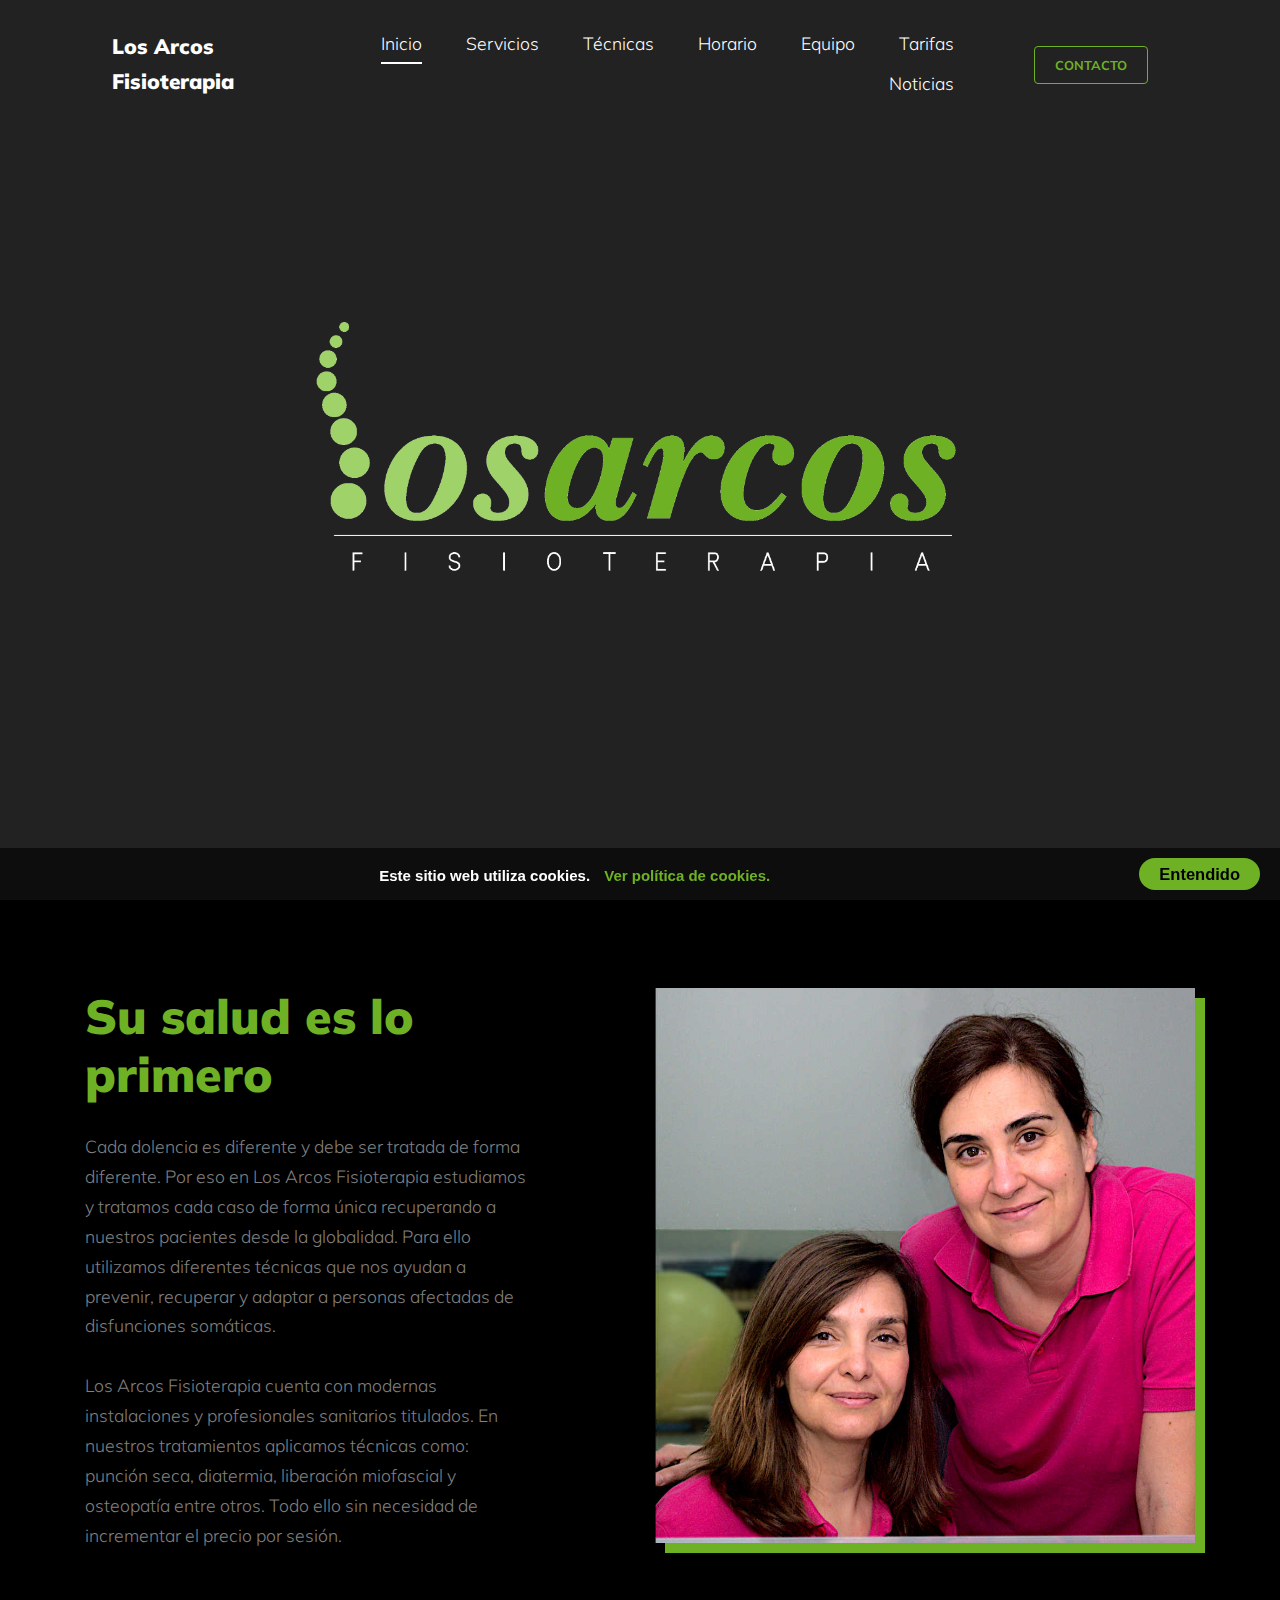
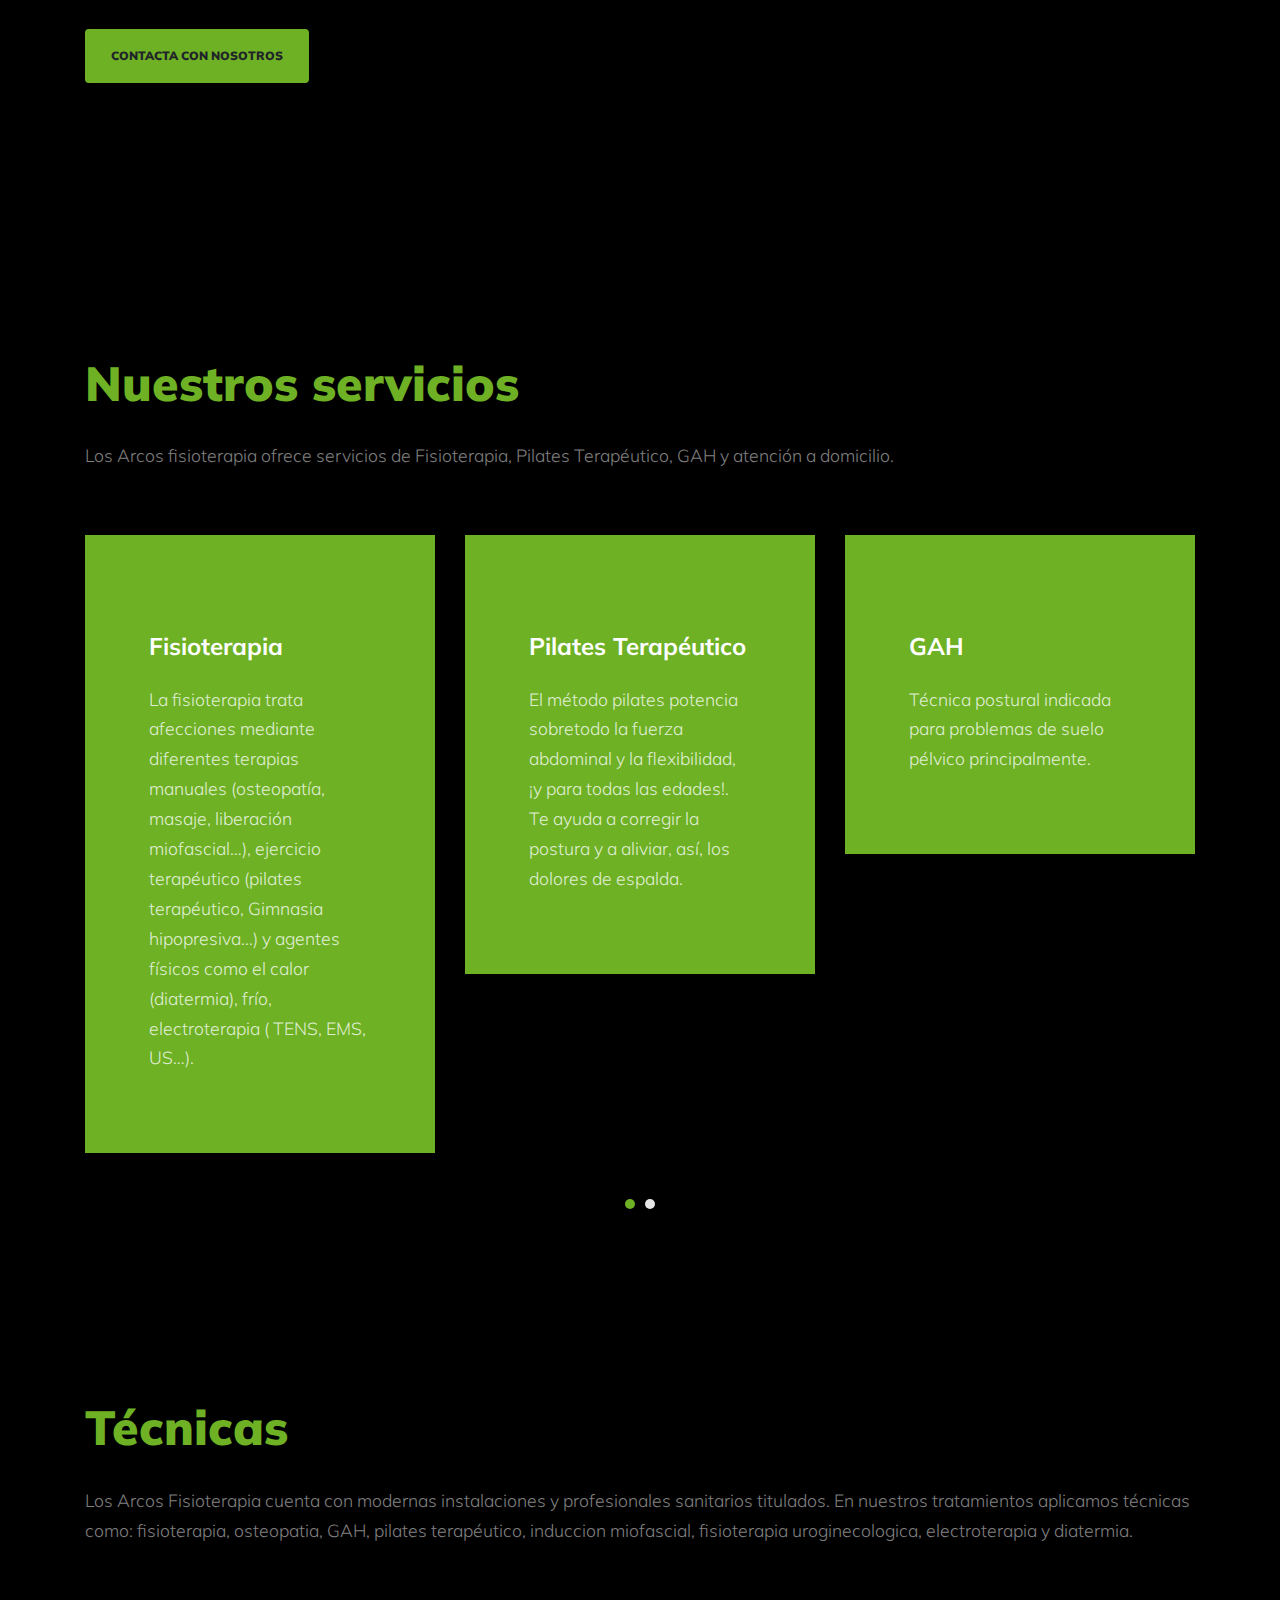
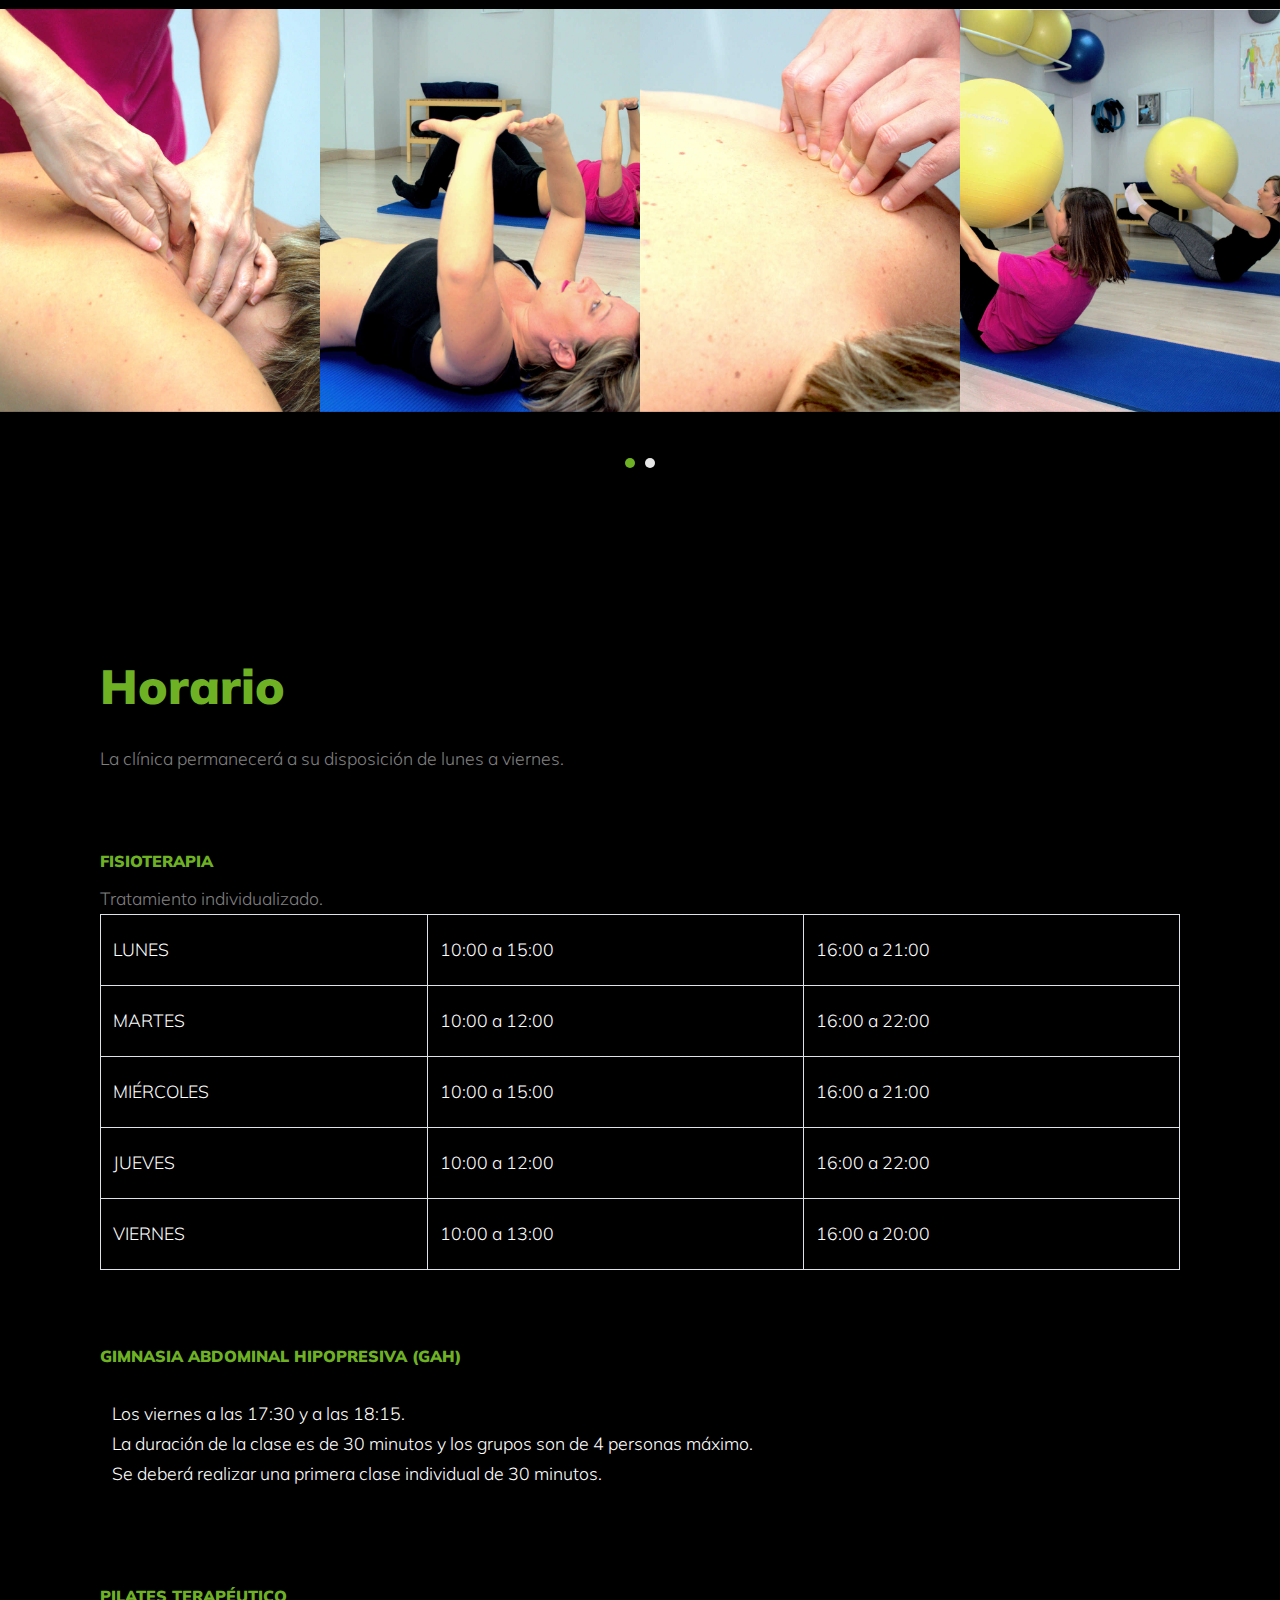
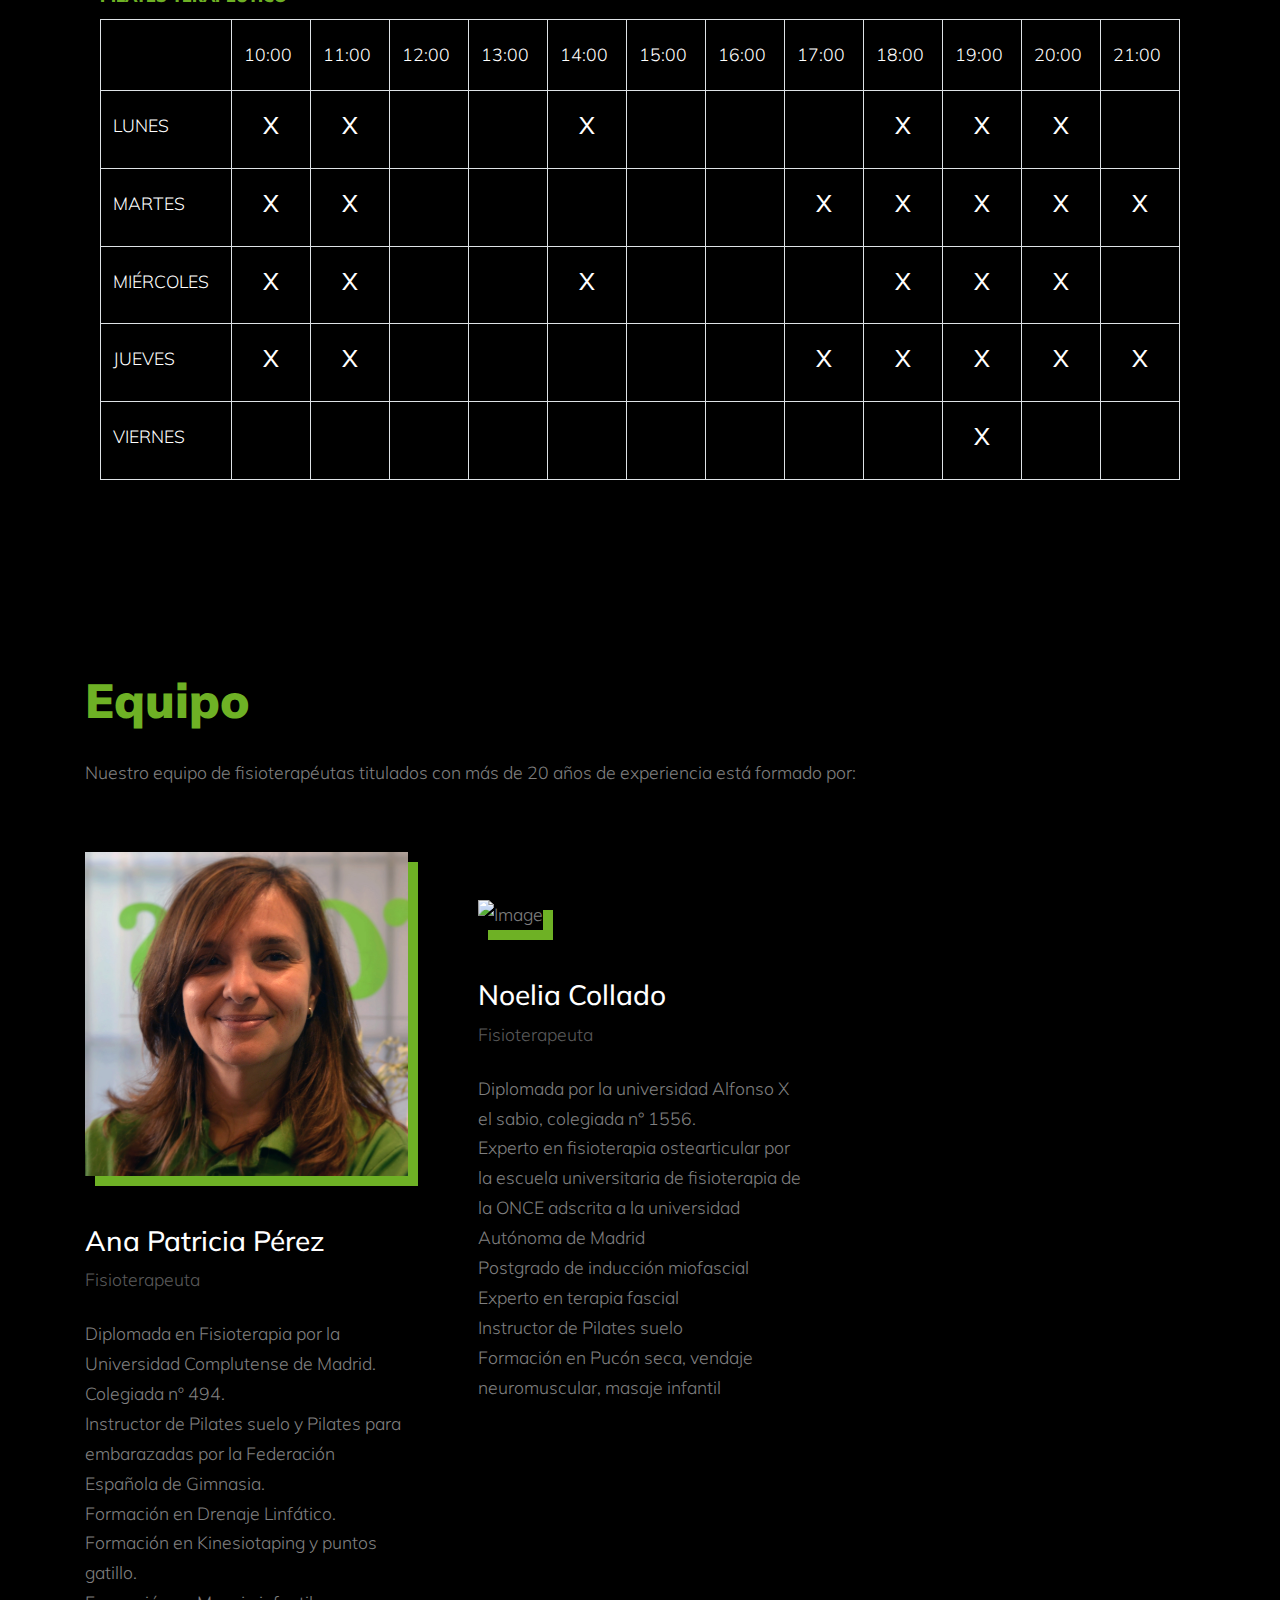
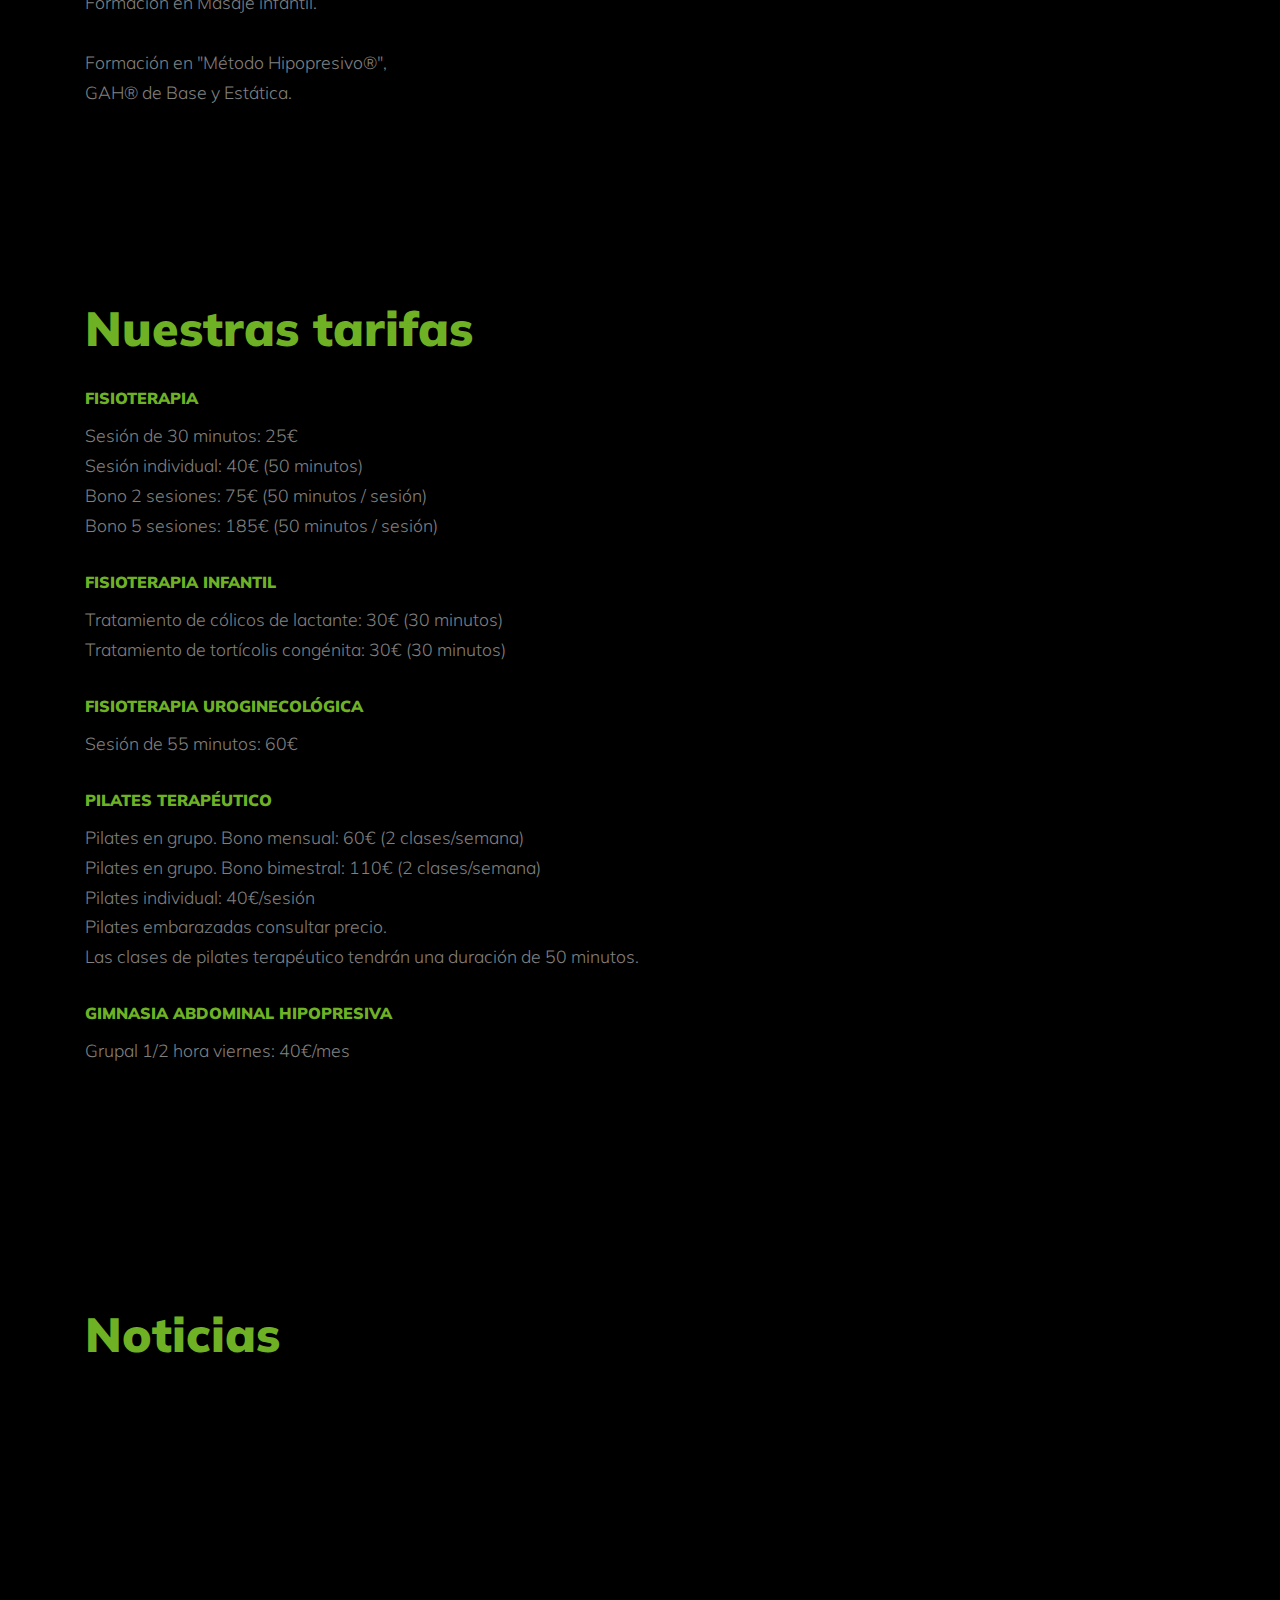
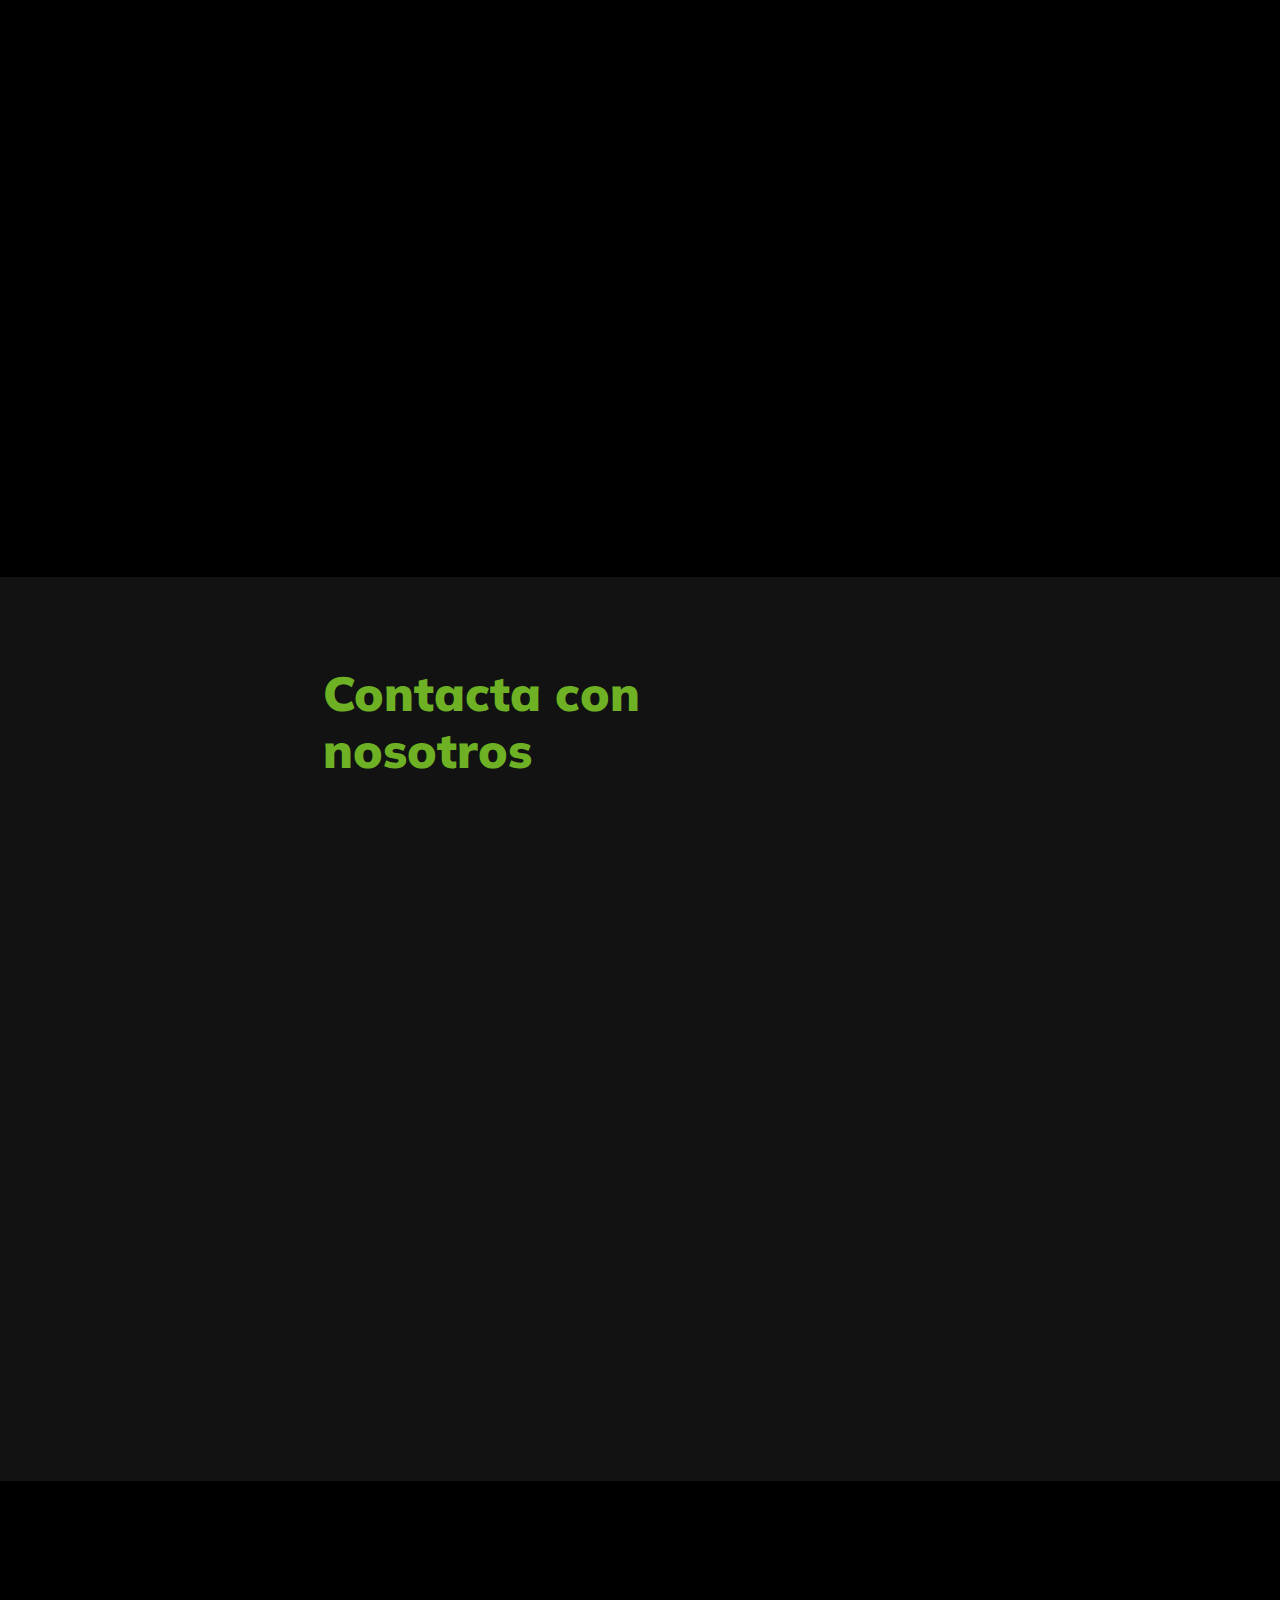
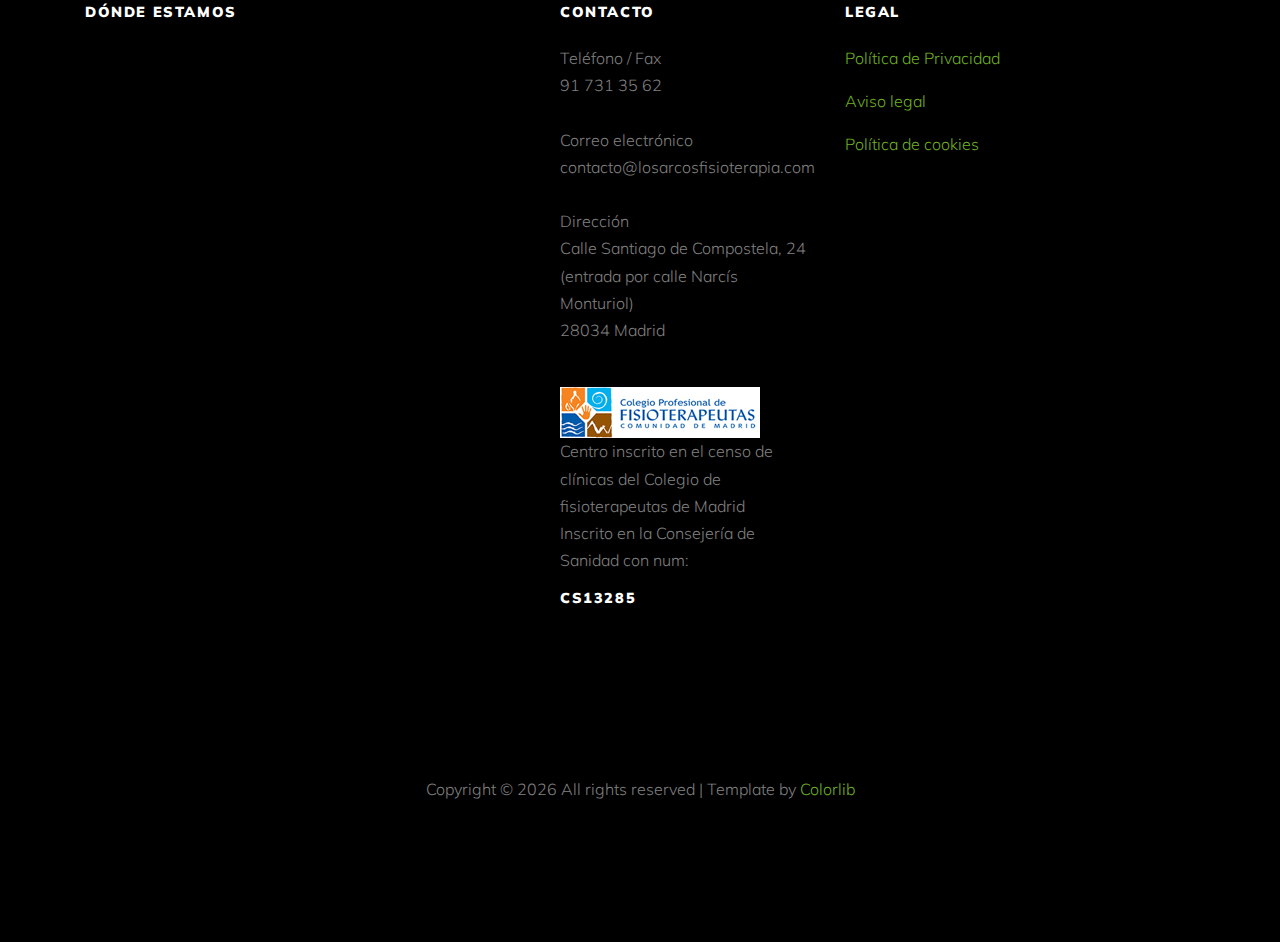
==== commit 322bc575: "Minor corrections and pictures." ====
--- a/index.html
+++ b/index.html
@@ -38,8 +38,6 @@
   <link rel="stylesheet" href="css/style.css">
 
   <link rel="stylesheet" href="css/myCookieConsent.css">
-
-
 
 </head>
 
@@ -72,10 +70,10 @@
             <nav class="site-navigation position-relative text-right" role="navigation">
               <ul class="site-menu main-menu js-clone-nav mr-auto d-none d-lg-block">
                 <li><a href="#inicio-section" class="nav-link">Inicio</a></li>
+                <li><a href="#servicios-section" class="nav-link">Servicios</a></li>
                 <li><a href="#tecnicas-section" class="nav-link">Técnicas</a></li>
                 <li><a href="#horarios-section" class="nav-link">Horario</a></li>
                 <li><a href="#equipo-section" class="nav-link">Equipo</a></li>
-                <!--<li><a href="#servicios-section" class="nav-link">Servicios</a></li>-->
                 <li><a href="#tarifas-section" class="nav-link">Tarifas</a></li>
                 <li><a href="#noticias-section" class="nav-link">Noticias</a></li>
               </ul>
@@ -96,16 +94,18 @@
 
     </header>
 
+    <!--
     <a id="bgndVideo" class="player"
       data-property="{videoURL:'http://youtu.be/v1VLhbYOV0E',showYTLogo:false, showAnnotations: false, showControls: false, cc_load_policy: false, containment:'#inicio-section',autoPlay:true, mute:true, startAt:60, stopAt: 120, opacity:1}">
     </a>
+-->    
 
     <div class="intro-section" id="inicio-section" style="background-color: #ccc;">
       <div class="container">
         <div class="row align-items-center">
           <div class="col-lg-8 mx-auto text-center" data-aos="fade-up">
             <!--<h1>Los Arcos Fisioterapia</h1>-->
-			<img src="images/logo.png" alt="Image" class="img-fluid">
+			<img src="images/logo2.png" alt="Image" class="img-fluid">
           </div>
         </div>
       </div>
@@ -166,9 +166,9 @@
             <div class="mb-5">
               <h2 class="section-title">Su salud es lo primero</h2>
               <p class="mb-5">
-Cada dolencia es diferente y debe ser tratada de forma diferente. Por eso en Los Arcos Fisioterapia estudiamos y tratamos cada caso de forma única recuperando a nuestros pacientes desde la globalidad. Para ello utilizamos diferentes técnicas que nos ayudan a prevenir, recuperar y adaptar a personas afectadas de disfunciones somáticas.<br><br>
-Los Arcos Fisioterapia cuenta con modernas instalaciones y profesionales sanitarios titulados. En nuestros tratamientos aplicamos técnicas como: punción seca, diatermia, liberación miofascial y osteopatía entre otros. Todo ello sin necesidad de incrementar el precio por sesión.<br><br>
-Nuestras clases de Pilates están compuestas por grupos reducidos de cinco personas y están dirigidas por fisioterapeutas colegiados, garantizando la correcta ejecución de los ejercicios.</p>
+                Cada dolencia es diferente y debe ser tratada de forma diferente. Por eso en Los Arcos Fisioterapia estudiamos y tratamos cada caso de forma única recuperando a nuestros pacientes desde la globalidad. Para ello utilizamos diferentes técnicas que nos ayudan a prevenir, recuperar y adaptar a personas afectadas de disfunciones somáticas.<br><br>
+                Los Arcos Fisioterapia cuenta con modernas instalaciones y profesionales sanitarios titulados. En nuestros tratamientos aplicamos técnicas como: punción seca, diatermia, liberación miofascial y osteopatía entre otros. Todo ello sin necesidad de incrementar el precio por sesión.<br><br>
+              </p>
               <p>
                 <a href="#contacto-section" class="btn btn-primary smoothscroll py-3 px-4">Contacta con nosotros</a>
               </p>
@@ -186,10 +186,67 @@
 
     </div>
 
+
+
+    <div class="site-section" id="servicios-section">
+      <div class="container">
+        <div class="row">
+          <div class="col-lg-12 mb-5">
+            <h2 class="section-title">Nuestros servicios</h2>
+            <p>Los Arcos fisioterapia ofrece servicios de Fisioterapia, Pilates Terapéutico, GAH y atención a domicilio.</p>
+          </div>
+        </div>
+
+      </div>
+
+      <div class="container">
+
+        <div class="owl-carousel nonloop-block-14">
+
+          <div class="service">
+            <div>
+              <span class="display-3 text-white mb-4 d-inline-block"></span>
+              <h3>Fisioterapia</h3>
+              <span></span>
+              <p>La fisioterapia trata afecciones mediante diferentes terapias manuales (osteopatía, masaje, liberación miofascial…), ejercicio terapéutico (pilates terapéutico, Gimnasia hipopresiva...) y agentes físicos como el calor (diatermia), frío, electroterapia ( TENS, EMS, US…).</p>
+            </div>
+          </div>
+
+          <div class="service">
+            <div>
+              <span class="display-3 text-white mb-4 d-inline-block"></span>
+              <h3>Pilates Terapéutico</h3>
+              <p>El método pilates potencia sobretodo la fuerza abdominal y la flexibilidad, ¡y para todas las edades!. Te ayuda a corregir la postura y a aliviar, así, los dolores de espalda.</p>
+            </div>
+          </div>
+
+          <div class="service">
+            <div>
+              <span class="display-3 text-white mb-4 d-inline-block"></span>
+              <h3>GAH</h3>
+              <p>Técnica postural indicada para problemas de suelo pélvico principalmente.</p>
+            </div>
+          </div>
+
+          <div class="service">
+            <div>
+              <span class="display-3 text-white mb-4 d-inline-block"></span>
+              <h3>Domicilio</h3>
+              <p>En caso de movilidad reducida prestamos servicio a domicilio. Consultar disponibilidad y tarifas en los teléfonos 91 731 35 62 y 91 999 99 99</p>
+            </div>
+          </div>
+
+        </div>
+      </div>
+
+    </div>
+
+
+
     <div class="site-section section-2" id="tecnicas-section">
       <div class="container">
         <div class="row">
-          <div class="col-lg-6 mb-5">
+          <div class="col-lg-12 mb-5">
             <h2 class="section-title">Técnicas</h2>
             <p>Los Arcos Fisioterapia cuenta con modernas instalaciones y profesionales sanitarios titulados. En nuestros tratamientos aplicamos técnicas como: fisioterapia, osteopatia, GAH, pilates terapéutico, induccion miofascial, fisioterapia uroginecologica, electroterapia y diatermia.</p>
           </div>
@@ -202,15 +259,7 @@
             <h3>Fisioterapia</h3>
             <span class="category"></span>
           </div>
-          <img src="images/img_pilates.jpg" alt="Image" class="img-fluid">
-        </a>
-
-        <a class="work-thumb" href="single.html?tecnica=osteopatia">
-          <div class="work-text">
-            <h3>Osteopatía</h3>
-            <span class="category"></span>
-          </div>
-          <img src="images/img_osteo2.jpg" alt="Image" class="img-fluid">
+          <img src="images/img_fisio.jpg" alt="Image" class="img-fluid">
         </a>
 		  
         <a class="work-thumb" href="single.html?tecnica=gah">
@@ -220,6 +269,14 @@
           </div>
           <img src="images/img_gah.jpg" alt="Image" class="img-fluid">
         </a>
+
+        <a class="work-thumb" href="single.html?tecnica=osteopatia">
+          <div class="work-text">
+            <h3>Osteopatía</h3>
+            <span class="category"></span>
+          </div>
+          <img src="images/img_osteo2.jpg" alt="Image" class="img-fluid">
+        </a>
 		  
         <a class="work-thumb" href="single.html?tecnica=pilatesclinico">
           <div class="work-text">
@@ -237,20 +294,20 @@
           <img src="images/img_miofas.jpg" alt="Image" class="img-fluid">
         </a>
 
+        <a class="work-thumb" href="single.html?tecnica=electroterapia">
+          <div class="work-text">
+            <h3>Electroterapia</h3>
+            <span class="category"></span>
+          </div>
+          <img src="images/img_electro.jpg" alt="Image" class="img-fluid">
+        </a>
+
         <a class="work-thumb" href="single.html?tecnica=uroginecologica">
           <div class="work-text">
             <h3>Fisioterapia Uroginecológica</h3>
             <span class="category"></span>
           </div>
-          <img src="images/img_osteo.jpg" alt="Image" class="img-fluid">
-        </a>
-
-        <a class="work-thumb" href="single.html?tecnica=electroterapia">
-          <div class="work-text">
-            <h3>Electroterapia</h3>
-            <span class="category"></span>
-          </div>
-          <img src="images/img_electro.jpg" alt="Image" class="img-fluid">
+          <img src="images/img_urogi.jpg" alt="Image" class="img-fluid">
         </a>
 
         <a class="work-thumb" href="single.html?tecnica=diatermia">
@@ -265,11 +322,13 @@
     </div>
 
 
+
+
     <div class="site-section section-2" id="horarios-section">
       <div class="container">
           <div class="col-12">
             <h2 class="section-title">Horario</h2>
-            <p>La clínica permanecerá a su disposición de lunes a viernes desde las 9:00 hasta las 17:00. </p>
+            <p>La clínica permanecerá a su disposición de lunes a viernes. </p>
             <br>
             <h1 class="section-sub-title">Fisioterapia</h1>Tratamiento individualizado.
             <table class="table table-bordered table-custom table-striped ">                  
@@ -696,12 +755,9 @@
     <div class="site-section" id="equipo-section">
       <div class="container">
         <div class="row">
-          <div class="col-lg-6 mb-5">
+          <div class="col-lg-12 mb-5">
             <h2 class="section-title">Equipo</h2>
-            <p>FALTA TEXTO. <br> Lorem ipsum dolor sit amet, consectetur adipisicing elit. Rem possimus distinctio ex. Natus totam
-              voluptatibus animi aspernatur ducimus quas obcaecati mollitia quibusdam temporibus culpa dolore molestias
-              blanditiis consequuntur
-              sunt nisi.</p>
+            <p>Nuestro equipo de fisioterapéutas titulados con más de 20 años de experiencia está formado por:</p>
           </div>
         </div>
         <div class="row large-gutters">
@@ -721,72 +777,23 @@
             <img src="images/Noelia.jpg" alt="Image" class="img-fluid mb-5">
             <h3>Noelia Collado</h3>
             <p class="mb-4 opacity-7">Fisioterapeuta</p>
-            <p>Diplomada en Fisioterapia por la Universidad Alfonso X el Sabio.<br>
-Colegiada nº 1556.<br>
-Diploma de Formación en Fisioarticular.<br>
-Postgrado en Inducción Miofascial: Técnicas Estructurales y Técnicas Globales.<br>
-Liberación puntos gatillo, vendaje neuromuscular, fisioestética, masaje infantil, punción seca.</p>
-          </div>
-        </div>
-      </div>
-    </div>
-
-<!--
-    <div class="site-section" id="servicios-section">
-      <div class="container">
-        <div class="row">
-          <div class="col-lg-6 mb-5">
-            <h2 class="section-title">Nuestros servicios</h2>
-            <p>Los Arcos fisioterapia ofrece servicios de Fisioterapia, Pilates Terapéutico y GAH.</p>
-          </div>
-        </div>
-
-      </div>
-
-      <div class="container">
-
-        <div class="owl-carousel nonloop-block-14">
-
-          <div class="service">
-            <div>
-              <span class="flaticon-muscle display-3 text-white mb-4 d-inline-block"></span>
-              <h3>Fisioterapia</h3>
-              <span></span>
-              <p>La Fisioterapia es el conjunto de métodos, actuaciones y técnicas que, mediante la aplicación de medios físicos, curan previenen, recuperan y adaptan a personas afectadas de disfunciones somáticas o a las que se desea mantener en un nivel adecuado de salud.</p>
-            </div>
-          </div>
-
-
-          <div class="service">
-            <div>
-              <span class="flaticon-stationary-bike display-3 text-white mb-4 d-inline-block"></span>
-              <h3>Pilates Terapéutico</h3>
-              <p>FALTA TEXTO.<br> Lorem ipsum dolor sit amet, consectetur adipisicing elit. Rem possimus distinctio ex. Natus totam
-                voluptatibus animi.</p>
-            </div>
-          </div>
-
-          <div class="service">
-            <div>
-              <span class="flaticon-banana display-3 text-white mb-4 d-inline-block"></span>
-              <h3>GAH</h3>
-              <p>FALTA TEXTO.<br>Lorem ipsum dolor sit amet, consectetur adipisicing elit. Rem possimus distinctio ex. Natus totam
-                voluptatibus animi.</p>
-            </div>
-          </div>
-
-        </div>
-      </div>
-
-    </div>
-  -->
-	  
+            <p>Diplomada por la universidad Alfonso X el sabio, colegiada n° 1556.<br>
+               Experto en fisioterapia ostearticular por la escuela universitaria de  fisioterapia de la ONCE adscrita a la universidad Autónoma de Madrid<br>
+               Postgrado de inducción miofascial<br>
+               Experto en terapia fascial<br>
+               Instructor de Pilates suelo<br>
+               Formación en Pucón seca,  vendaje neuromuscular, masaje infantil
+            </p>
+          </div>
+        </div>
+      </div>
+    </div>	  
 
 
 	<div class="site-section" id="tarifas-section">
       <div class="container">
         <div class="row">
-          <div class="col-lg-6 mb-5">
+          <div class="col-lg-12 mb-5">
             <h2 class="section-title">Nuestras tarifas</h2>
             	<h1 class="section-sub-title">FISIOTERAPIA</h1>
 			  		<p>
@@ -917,8 +924,7 @@
           <div class="col-md-7">
 			  
             <h2 class="section-title mb-3">Contacta con nosotros</h2>
-            <p class="mb-5">FALTA TEXTO <br>. Natus totam voluptatibus animi aspernatur ducimus quas obcaecati mollitia quibusdam
-              temporibus culpa dolore molestias blanditiis consequuntur sunt nisi.</p> 
+            <p class="mb-5"></p> 
 			  
             <form action="email_handler.php" method="post" data-aos="fade" onsubmit="if(document.getElementById('agree').checked) { return true; } else { alert('Por favor acepte nuestra política de privacidad para continuar.'); return false; }">				
 				
@@ -992,7 +998,7 @@
 
               <div class="form-group row">
                 <div class="col-md-6">
-                  <input type="submit" name="submit" class="btn btn-primary py-3 px-5 btn-block" value="Send Message">
+                  <input type="submit" name="submit" class="btn btn-primary py-3 px-5 btn-block" value="Enviar mensaje">
                 </div>
               </div>
 
